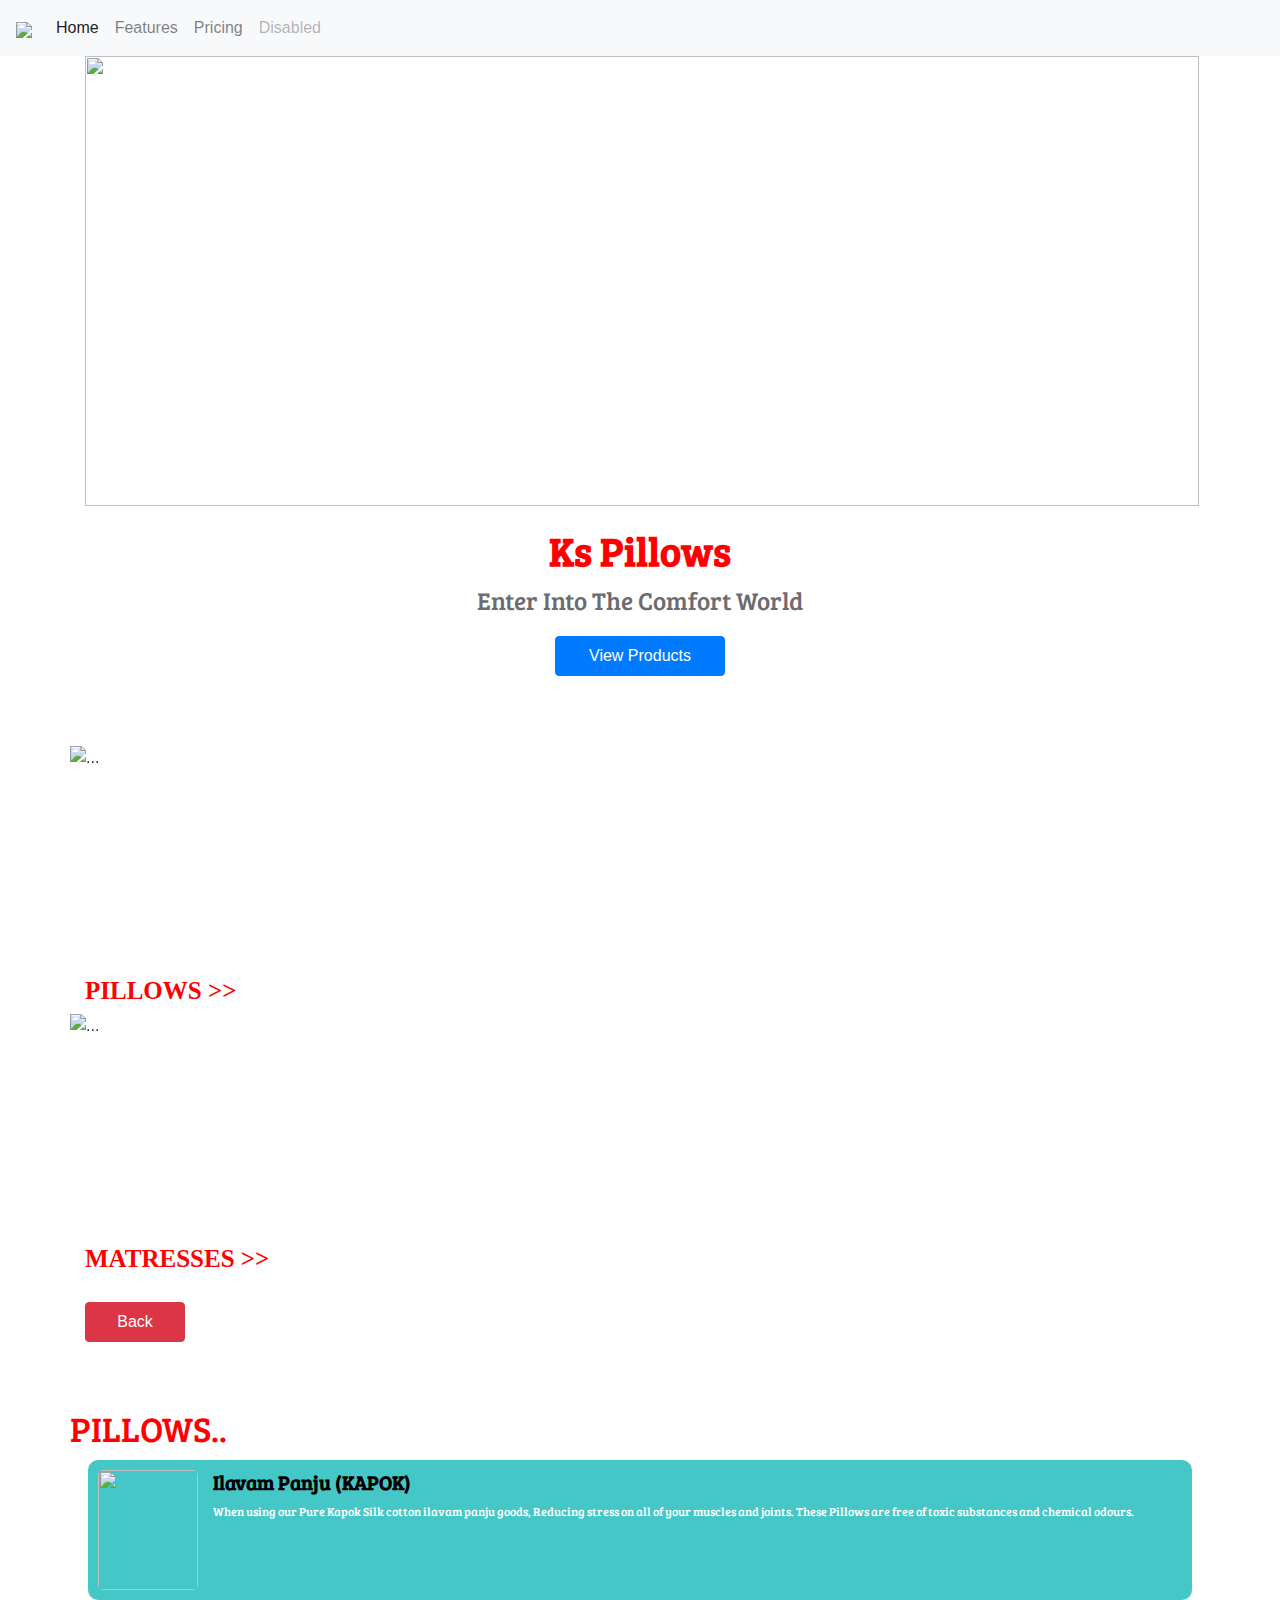
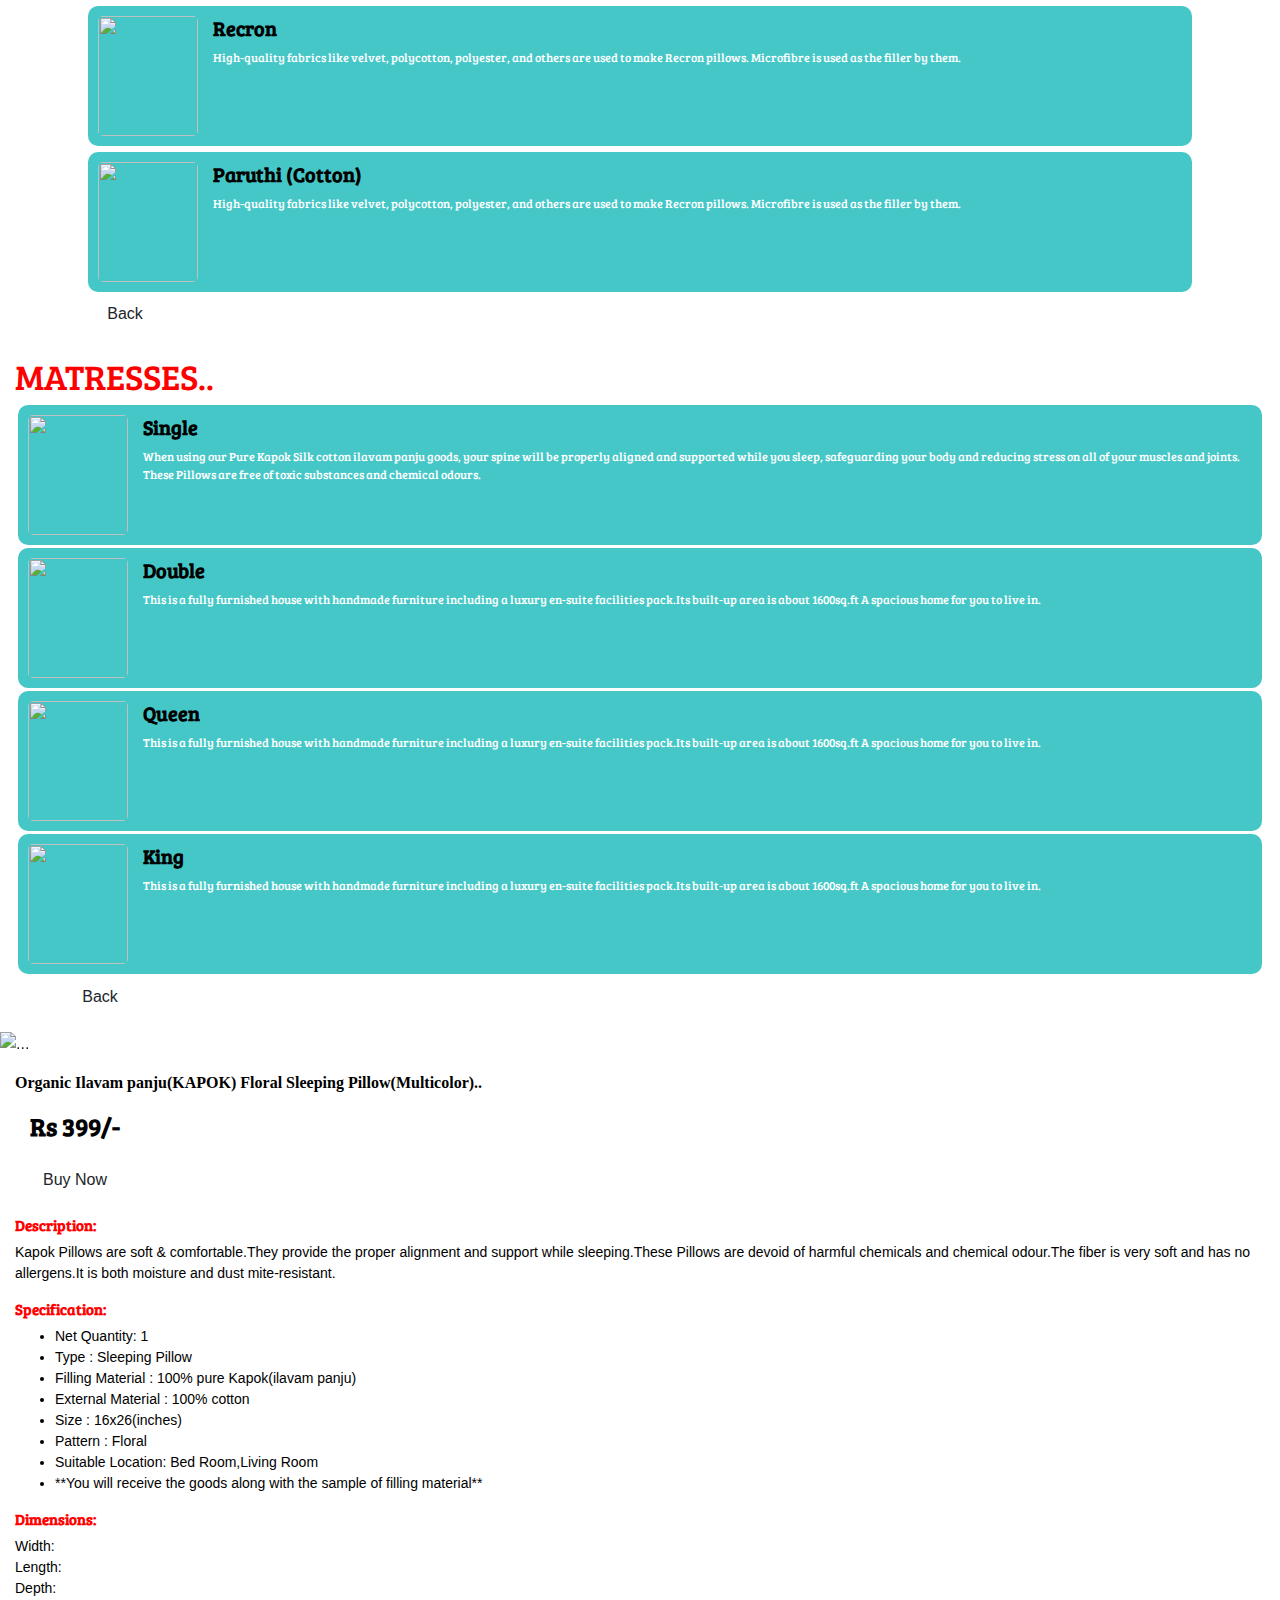
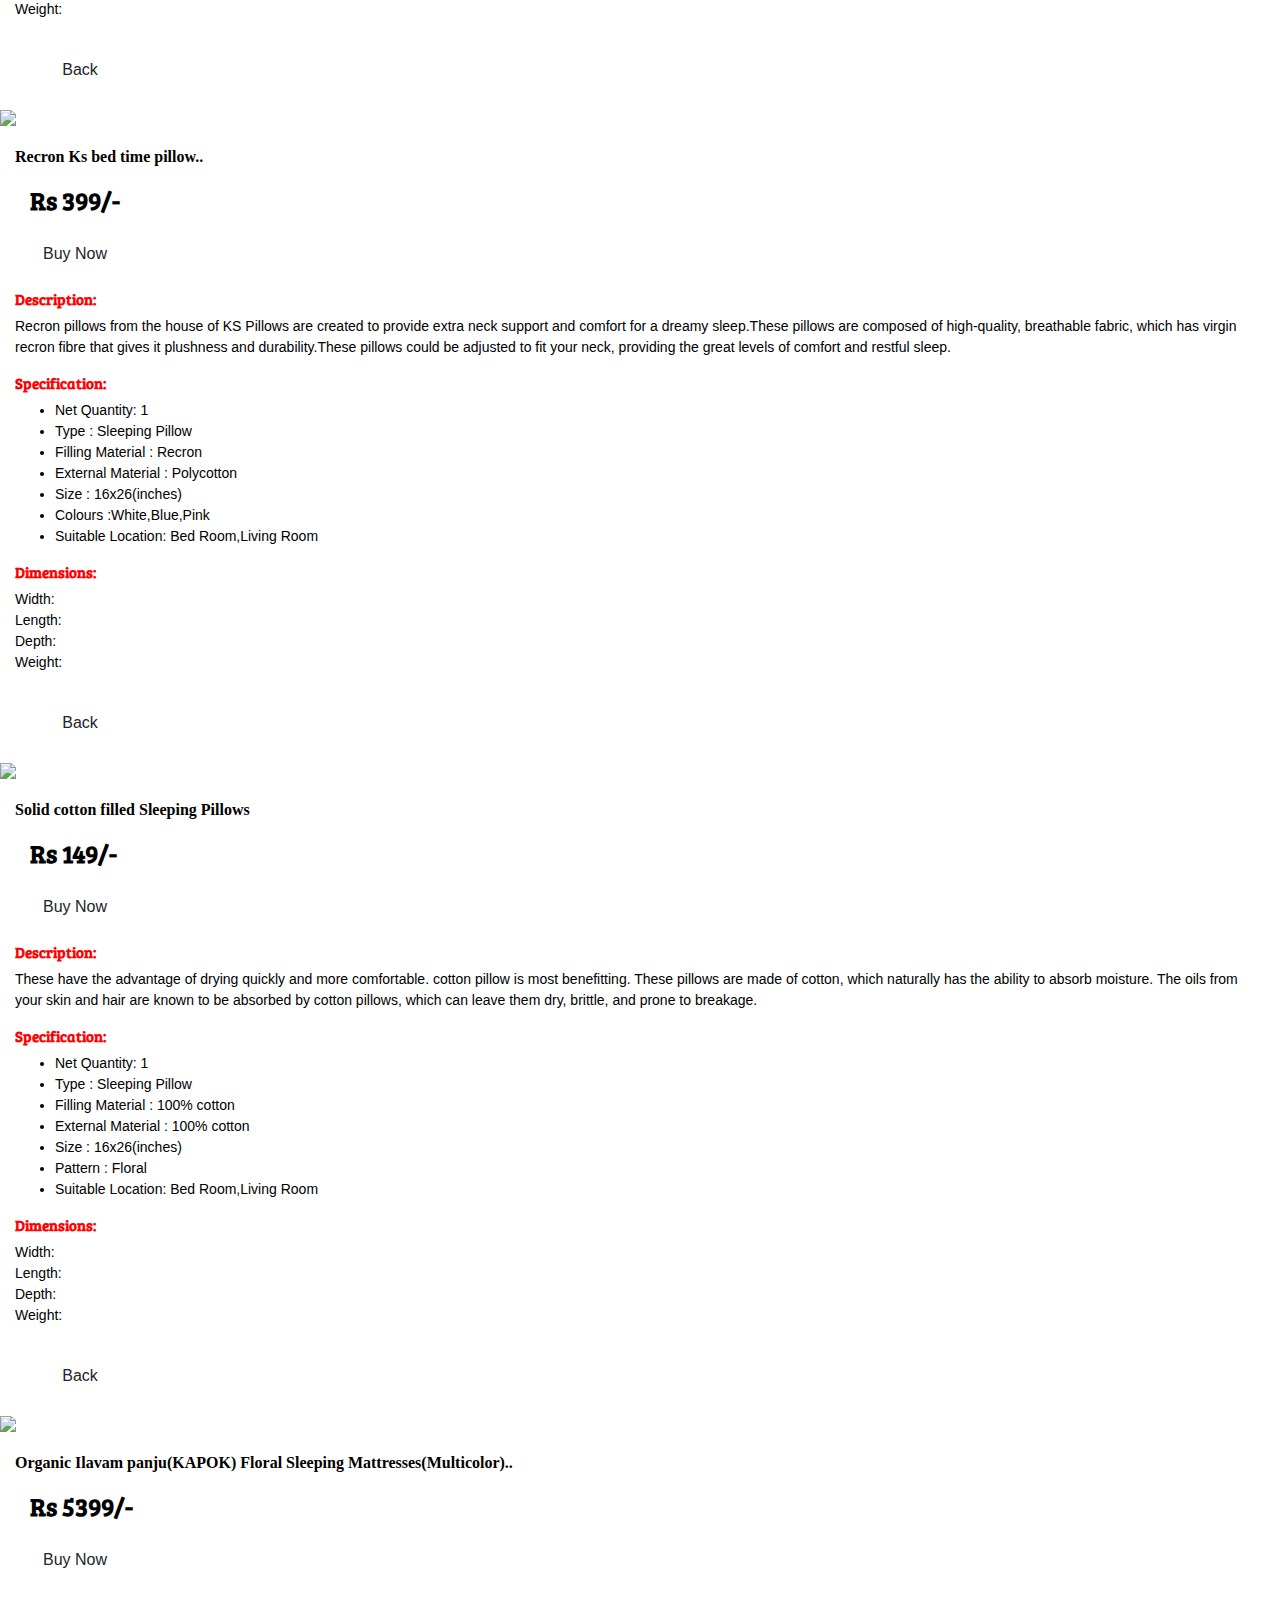
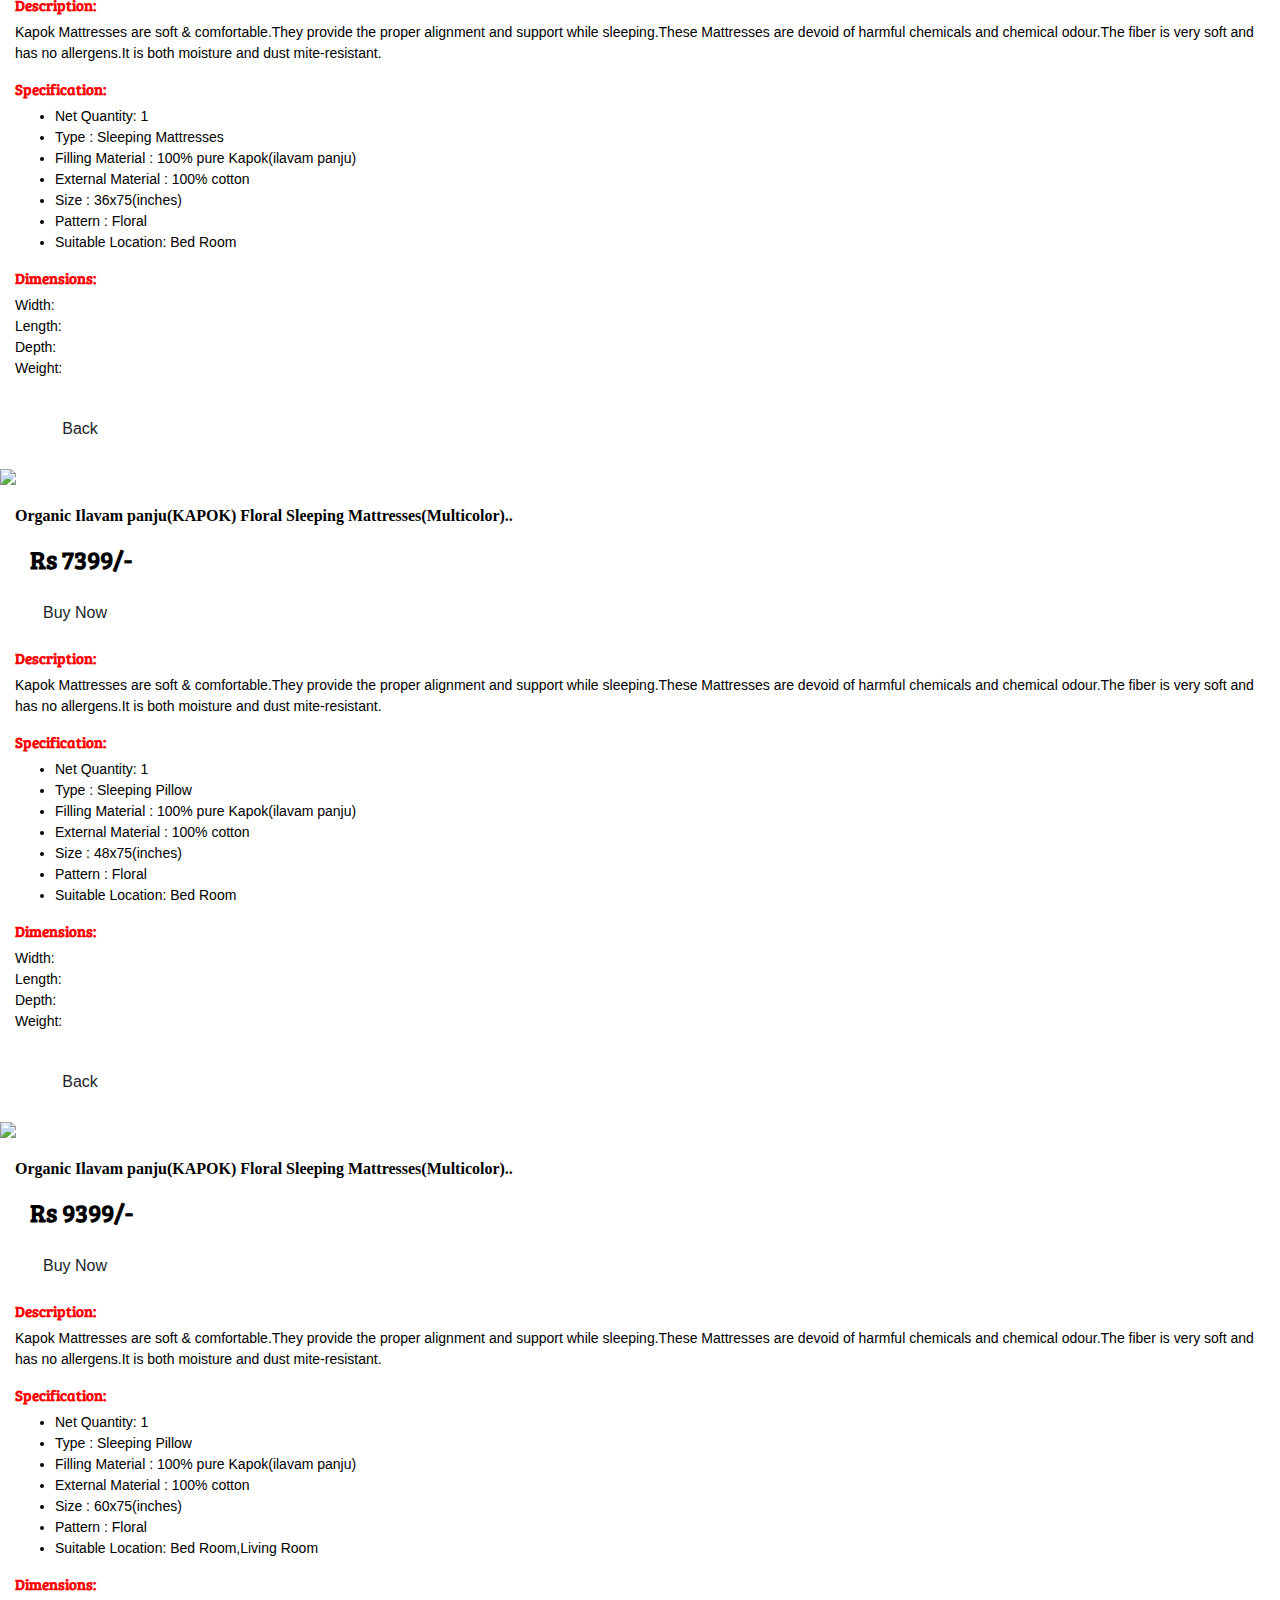
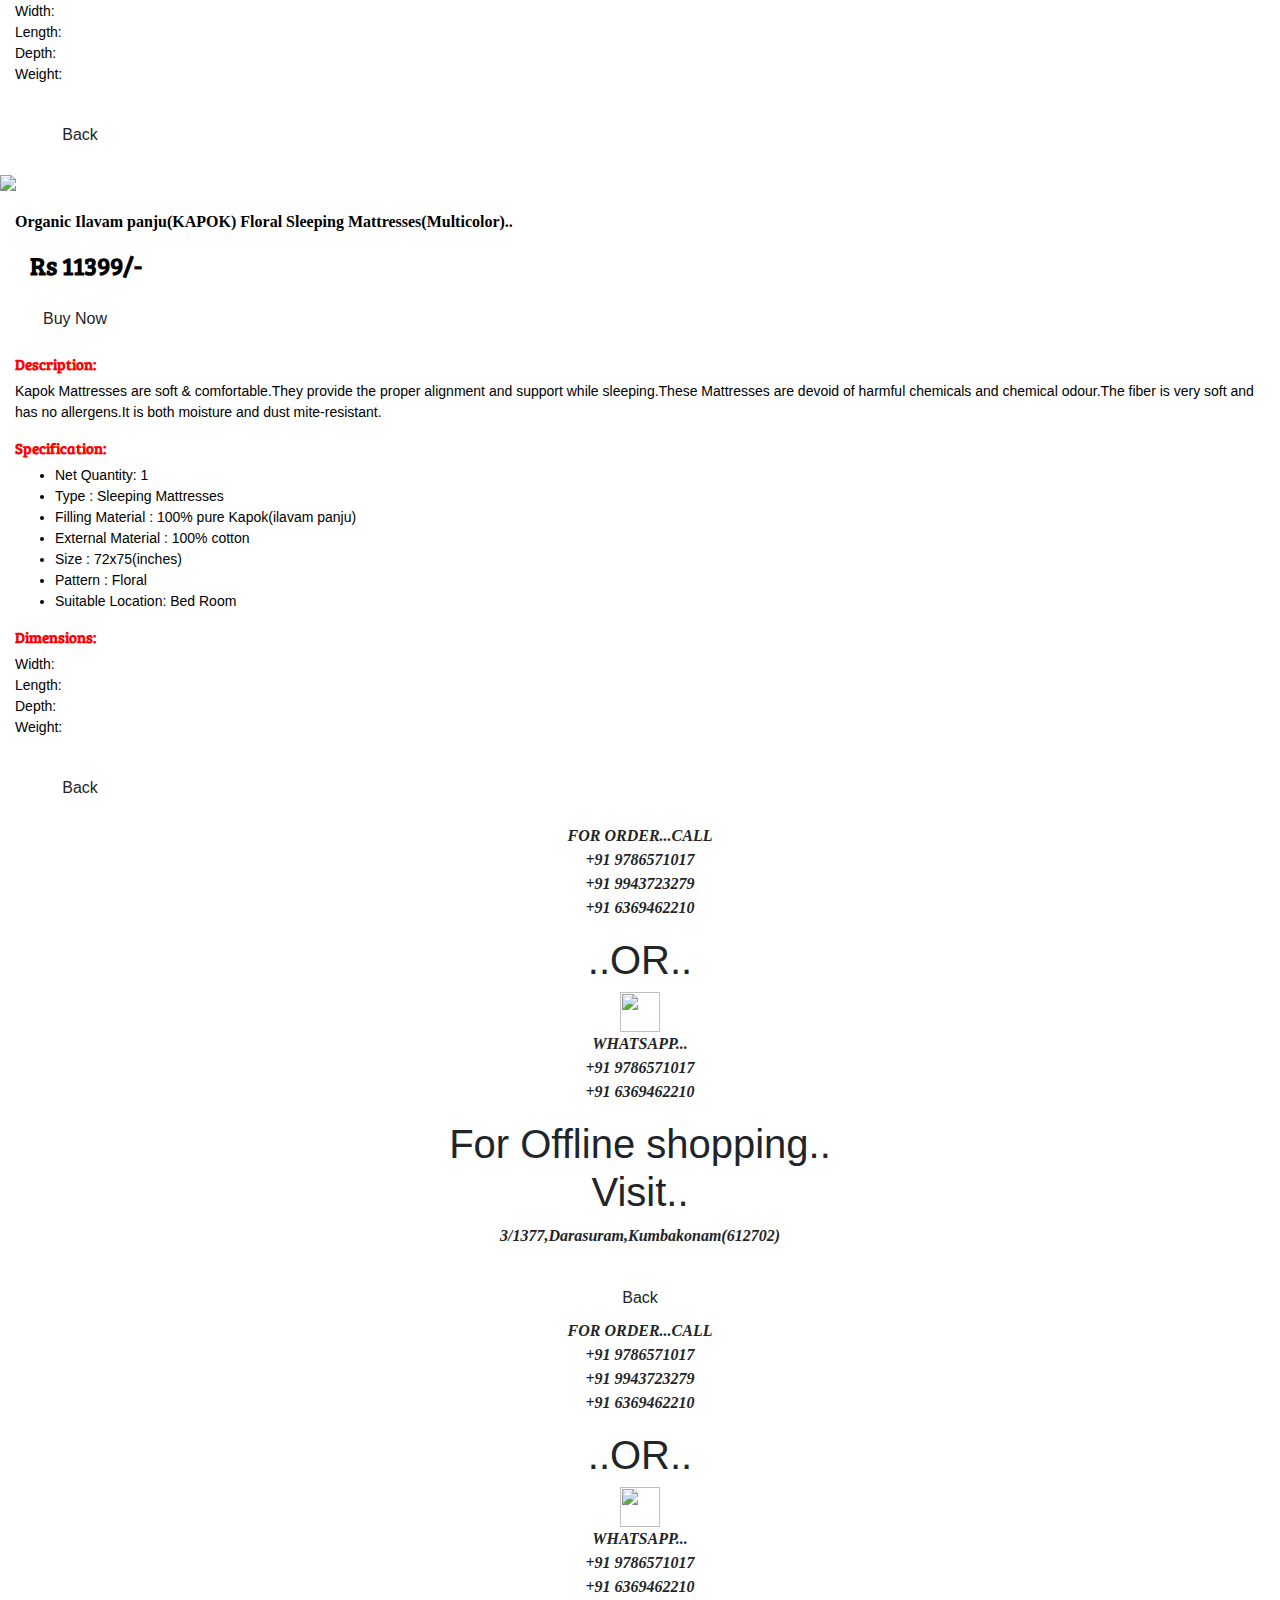
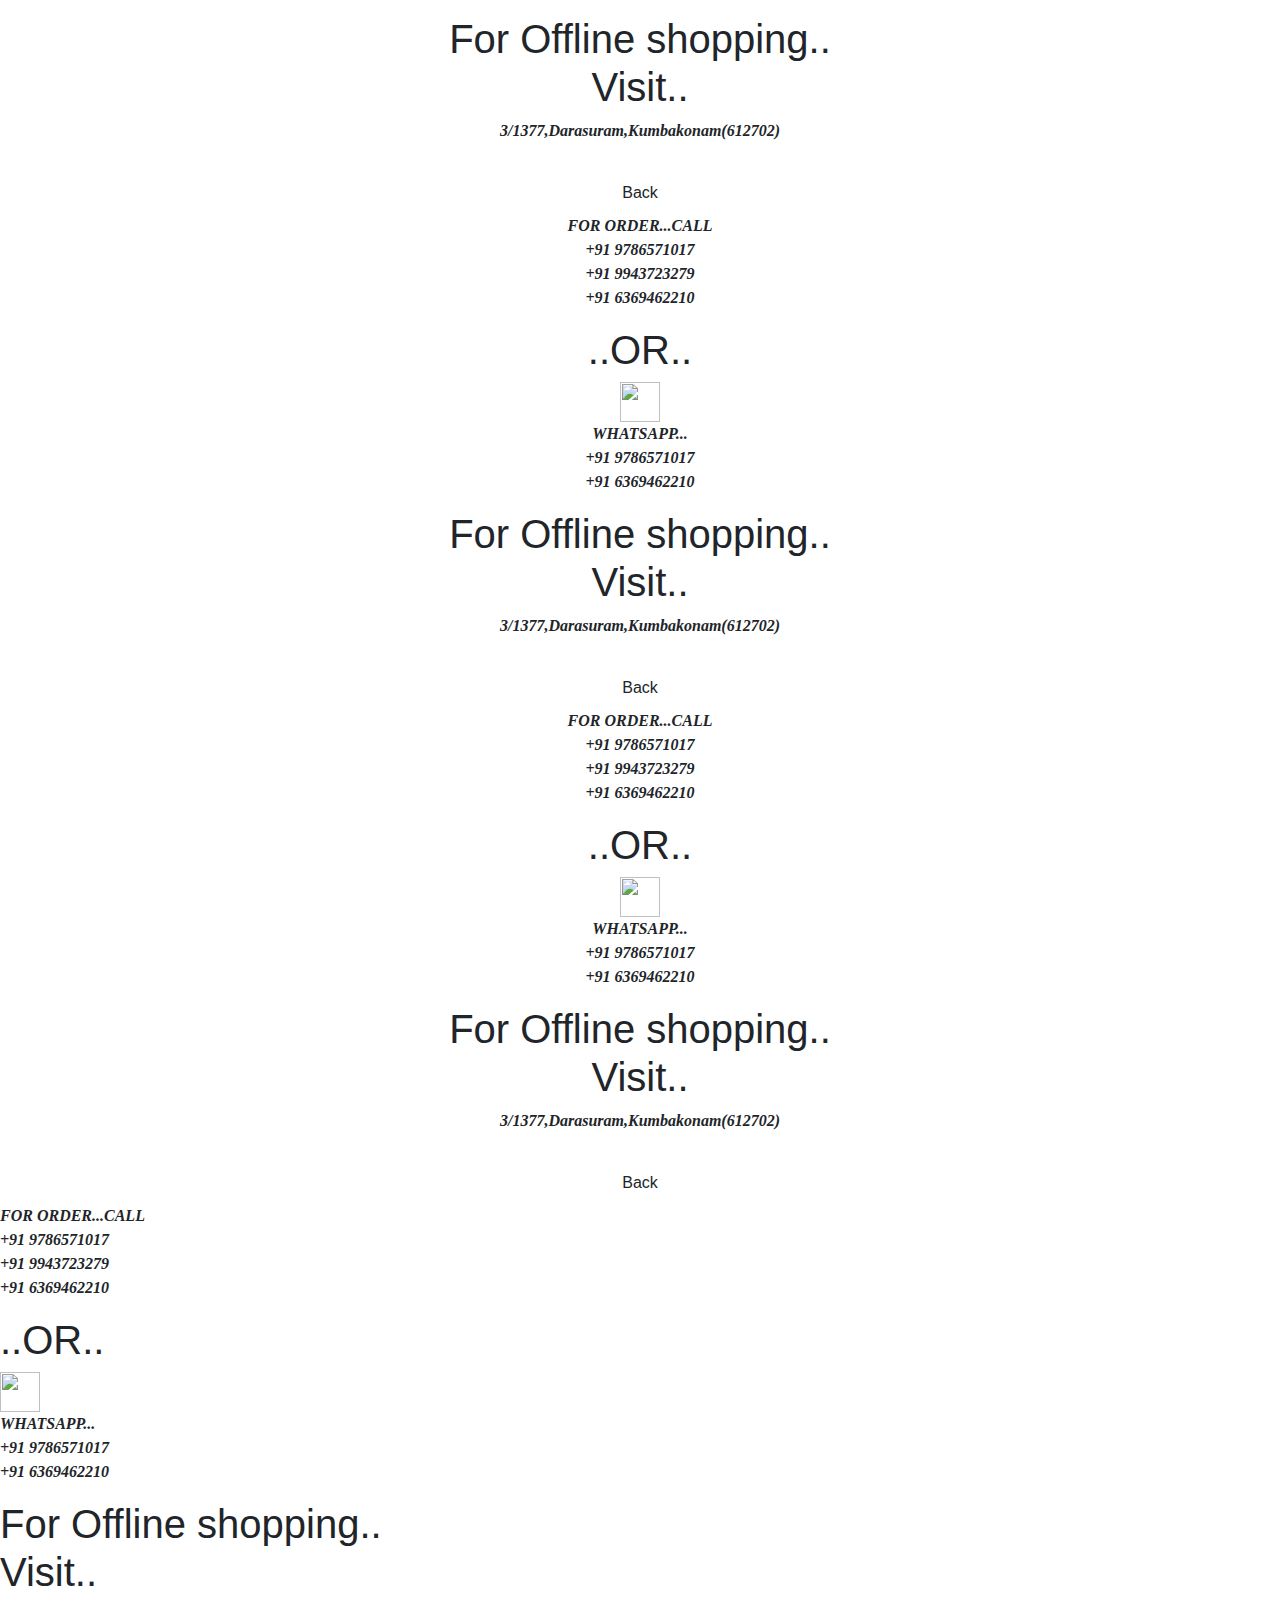
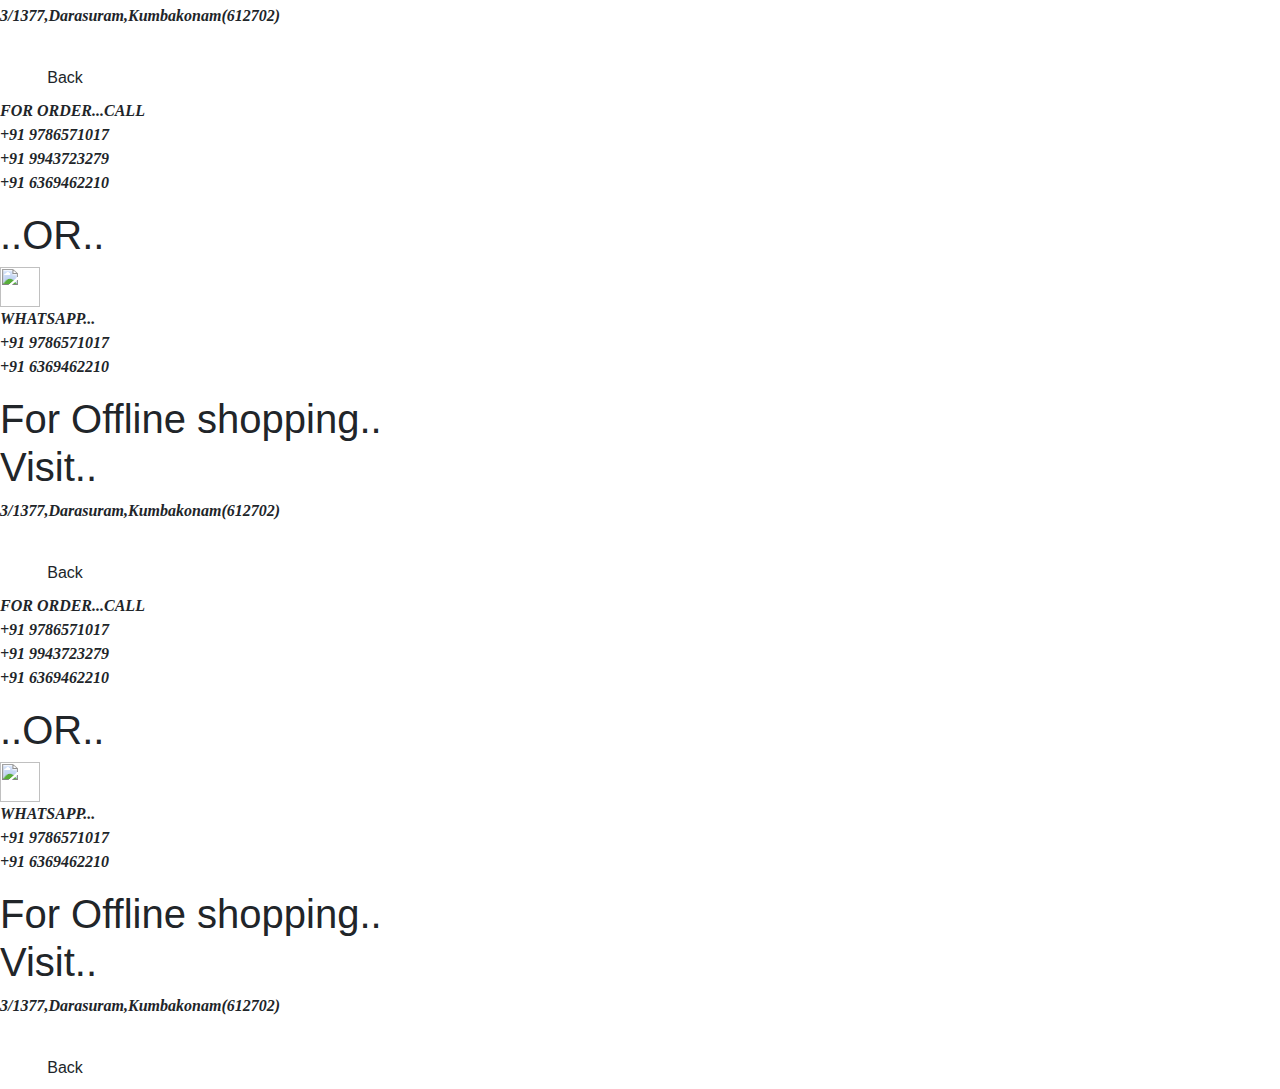
==== index.html @ 8f389a25 "Update index.html" ====
<!DOCTYPE html>
<html>

<head>
    <title>KS Traders</title>
    <link rel="stylesheet" href="ks.css">
    <link rel="stylesheet" href="https://stackpath.bootstrapcdn.com/bootstrap/4.5.2/css/bootstrap.min.css" integrity="sha384-JcKb8q3iqJ61gNV9KGb8thSsNjpSL0n8PARn9HuZOnIxN0hoP+VmmDGMN5t9UJ0Z" crossorigin="anonymous" />
    <script src="https://code.jquery.com/jquery-3.5.1.slim.min.js" integrity="sha384-DfXdz2htPH0lsSSs5nCTpuj/zy4C+OGpamoFVy38MVBnE+IbbVYUew+OrCXaRkfj" crossorigin="anonymous"></script>
    <script src="https://cdn.jsdelivr.net/npm/popper.js@1.16.1/dist/umd/popper.min.js" integrity="sha384-9/reFTGAW83EW2RDu2S0VKaIzap3H66lZH81PoYlFhbGU+6BZp6G7niu735Sk7lN" crossorigin="anonymous"></script>
    <script src="https://stackpath.bootstrapcdn.com/bootstrap/4.5.2/js/bootstrap.min.js" integrity="sha384-B4gt1jrGC7Jh4AgTPSdUtOBvfO8shuf57BaghqFfPlYxofvL8/KUEfYiJOMMV+rV" crossorigin="anonymous"></script>
</head>

<body>

    <nav class="navbar navbar-expand-lg navbar-light bg-light">
  <a class="navbar-brand" href="#"><img src="https://i.ibb.co/RDpJn21/10x10-logo-copy-1.jpg" class="navbar-image"/></a>
  <button class="navbar-toggler" type="button" data-toggle="collapse" data-target="#navbarNav" aria-controls="navbarNav" aria-expanded="false" aria-label="Toggle navigation">
    <span class="navbar-toggler-icon"></span>
  </button>
  <div class="collapse navbar-collapse" id="navbarNav">
    <ul class="navbar-nav">
      <li class="nav-item active">
        <a class="nav-link" href="#">Home <span class="sr-only">(current)</span></a>
      </li>
      <li class="nav-item">
        <a class="nav-link" href="#">Features</a>
      </li>
      <li class="nav-item">
        <a class="nav-link" href="#">Pricing</a>
      </li>
      <li class="nav-item">
        <a class="nav-link disabled" href="#" tabindex="-1" aria-disabled="true">Disabled</a>
      </li>
    </ul>
  </div>
</nav>

    <div id="sectionhome" class="container">
        <div class="row">
            <div class="col-12">
                <img src="https://img.freepik.com/free-photo/my-bed-is-my-best-friend_329181-10418.jpg?w=740&t=st=1686997158~exp=1686997758~hmac=f6bae5a1dca4fe73b1661fe9085ff2179dab75d887f3b22e6bfb55acfd634635" class="first-img" />
            </div>
        </div>

        <div class="row">
            <div class="col-12">
                <div class="text-center d-flex flex-column justify-content-end">
                    <div class="card-home">
                        <h1 class="home-head">Ks Pillows</h1>
                        <p class="home-para">Enter Into The Comfort World</p>
                        <button class="btn btn-primary button-home" onclick="display('sectionproducts')">View Products</button>
                    </div>
                </div>
            </div>
        </div>
    </div>

    <div id="sectionproducts" class="container bg ">
        <div class="row">

            <div id="carouselExampleIndicators" class="carousel slide crel" data-ride="carousel">
                <ol class="carousel-indicators">
                    <li data-target="#carouselExampleIndicators" data-slide-to="0" class="active"></li>
                    <li data-target="#carouselExampleIndicators" data-slide-to="1"></li>
                    <li data-target="#carouselExampleIndicators" data-slide-to="2"></li>
                </ol>
                <div class="carousel-inner">
                    <div class="carousel-item active">
                        <img src="https://img.freepik.com/free-photo/pillows-white-background_93675-131053.jpg?w=740&t=st=1687067766~exp=1687068366~hmac=fa9aca2d9566daede1f4ffdf994eb968591846097f241f35f1e54b7912976a7c" class="d-block w-100" alt="..." />
                    </div>
                    <div class="carousel-item">
                        <img src="https://img.freepik.com/free-photo/floral-cushion-home-decor-sofa_53876-128215.jpg?w=740&t=st=1687067871~exp=1687068471~hmac=e50b6adccf94b9ffe817d8a15ae21d4555839923f1c45ad4c3d0e8ca7c6b5c0c" class="d-block w-100" alt="..." />
                    </div>
                    <div class="carousel-item">
                        <img src="https://img.freepik.com/free-photo/beautiful-asian-woman-casual-dress-sleep-well-white-bed-daylight-morning-time_609648-1870.jpg?w=740&t=st=1687068501~exp=1687069101~hmac=b30cb5a7cb819e589f99498f8f1c5960cb7471eeef76fc031791f2dfa9ce6ada" class="d-block w-100" alt="..." />
                    </div>
                </div>
                <a class="carousel-control-prev" href="#carouselExampleIndicators" role="button" data-slide="prev">
                    <span class="carousel-control-prev-icon" aria-hidden="true"></span>
                    <span class="sr-only">Previous</span>
                </a>
                <a class="carousel-control-next" href="#carouselExampleIndicators" role="button" data-slide="next">
                    <span class="carousel-control-next-icon" aria-hidden="true"></span>
                    <span class="sr-only">Next</span>
                </a>
            </div>
            <div class="pil col-12">
                <h1 class="txt" onclick="display('sectionpillow')">PILLOWS >></h1>
            </div>
        </div>

        <div class="row">
            <div id="carouselExampleIndicator" class="carousel slide crel" data-ride="carousel">
                <ol class="carousel-indicators">
                    <li data-target="#carouselExampleIndicator" data-slide-to="0" class="active"></li>
                    <li data-target="#carouselExampleIndicator" data-slide-to="1"></li>
                    <li data-target="#carouselExampleIndicator" data-slide-to="2"></li>
                </ol>
                <div class="carousel-inner">
                    <div class="carousel-item active">
                        <img src="https://img.freepik.com/free-vector/modern-bedroom-realistic-design_1284-14513.jpg?size=626&ext=jpg&ga=GA1.1.669700858.1686997136&semt=sph" class="d-block w-100" alt="..." />
                    </div>
                    <div class="carousel-item">
                        <img src="https://img.freepik.com/free-photo/lazy-morning-weekend-smiling-brunette-model-girl-wide-bed-with-white-bed-clothes-hotel-fashion-apartment_231208-5038.jpg?size=626&ext=jpg&ga=GA1.1.669700858.1686997136&semt=ais" class="d-block w-100" alt="..." />
                    </div>
                    <div class="carousel-item">
                        <img src="https://img.freepik.com/free-vector/double-mattress-realistic-style_1284-16866.jpg?w=740&t=st=1687068611~exp=1687069211~hmac=2014c47d24085fbf226f2cf3b5eec8c26107c72f45e4348ba8cd661e4ba538dd" class="d-block w-100" alt="..." />
                    </div>
                </div>
                <a class="carousel-control-prev" href="#carouselExampleIndicator" role="button" data-slide="prev">
                    <span class="carousel-control-prev-icon" aria-hidden="true"></span>
                    <span class="sr-only">Previous</span>
                </a>
                <a class="carousel-control-next" href="#carouselExampleIndicator" role="button" data-slide="next">
                    <span class="carousel-control-next-icon" aria-hidden="true"></span>
                    <span class="sr-only">Next</span>
                </a>
            </div>
            <div class="mat col-12">
                <h1 class="txt" onclick="display('sectionmat')">MATRESSES >></h1>
            </div>
        </div>
        <div class="row">
            <div class="col-12">
                <button class="btn btn-danger button-products" onclick="display('sectionhome')">Back</button>
            </div>
        </div>
    </div>

    <div class="bg-container-flats container" id="sectionpillow">
        <div class="row">
            <h1 class="flats-head"> PILLOWS..</h1>
        </div>
        <div class="row">
            <div class="col-12">
                <div class=" flat-card d-flex flex-row" onclick="display('sectionkapok')">
                    <img src="https://encrypted-tbn0.gstatic.com/images?q=tbn:ANd9GcS3CYOCu24-doQgbKkXo92Nn8lSKLig9eY8Fw&usqp=CAU" class="flat-image" />
                    <div>
                        <h1 class="flat-card-head">Ilavam Panju (KAPOK)</h1>
                        <p class="flat-card-para">When using our Pure Kapok Silk cotton ilavam panju goods, Reducing stress on all of your muscles and joints. These Pillows are free of toxic substances and chemical odours.</p>
                    </div>
                </div>
            </div>
        </div>
        <div class="row">
            <div class="col-12">
                <div class=" flat-card d-flex flex-row" onclick="display('sectionrecron')">
                    <img src="https://img1.exportersindia.com/product_images/bc-small/2022/5/8964422/recron-fiber-1651654884-6321996.jpeg" class="flat-image" />
                    <div>
                        <h1 class="flat-card-head">Recron </h1>
                        <p class="flat-card-para">High-quality fabrics like velvet, polycotton, polyester, and others are used to make Recron pillows. Microfibre is used as the filler by them.</p>
                    </div>
                </div>
            </div>
        </div>
        <div class="row">
            <div class="col-12">
                <div class=" flat-card d-flex flex-row " onclick="display('sectioncotton')">
                    <img src="https://cdn.britannica.com/95/129395-050-9BAE0189/Close-up-cotton-plant.jpg" class="flat-image" />
                    <div>
                        <h1 class="flat-card-head">Paruthi (Cotton)</h1>
                        <p class="flat-card-para">High-quality fabrics like velvet, polycotton, polyester, and others are used to make Recron pillows. Microfibre is used as the filler by them.</p>
                    </div>
                </div>
            </div>
        </div>
        <button class="btn button-pil" onclick="display('sectionproducts')">Back</button>
    </div>
    <div class="bg-container-flats" id="sectionmat">
        <h1 class="flats-head"> MATRESSES..</h1>
        <div class=" flat-card d-flex flex-row" onclick="display('sectionsingle')">
            <img src="https://img.freepik.com/premium-photo/stack-mattresses_268321-89.jpg?w=740" class="flat-image" />
            <div>
                <h1 class="flat-card-head">Single</h1>
                <p class="flat-card-para">When using our Pure Kapok Silk cotton ilavam panju goods, your spine will be properly aligned and supported while you sleep, safeguarding your body and reducing stress on all of your muscles and joints. These Pillows are free of toxic substances and chemical odours.</p>
            </div>
        </div>
        <div class=" flat-card d-flex flex-row" onclick="display('sectiondouble')">
            <img src="https://img.freepik.com/premium-photo/mattresses-two-single-isolated-white-background-3d-illustration_771335-16387.jpg?w=900" class="flat-image" />
            <div>
                <h1 class="flat-card-head">Double</h1>
                <p class="flat-card-para">This is a fully furnished house with handmade furniture including a luxury en-suite facilities pack.Its built-up area is about 1600sq.ft A spacious home for you to live in.</p>
            </div>
        </div>
        <div class=" flat-card d-flex flex-row " onclick="display('sectionqueen')">
            <img src="https://img.freepik.com/free-vector/double-mattress-realistic-style_1284-16866.jpg?w=740&t=st=1687063917~exp=1687064517~hmac=3b3c6c4260954955979ec9ed2928ea133e110aefa63058a75f6e5a9f7f43db83" class="flat-image" />
            <div>
                <h1 class="flat-card-head">Queen</h1>
                <p class="flat-card-para">This is a fully furnished house with handmade furniture including a luxury en-suite facilities pack.Its built-up area is about 1600sq.ft A spacious home for you to live in.</p>
            </div>
        </div>
        <div class=" flat-card d-flex flex-row " onclick="display('sectionking')">
            <img src="https://img.freepik.com/free-psd/double-bed-with-wooden-frame-white-sheets-isolated_176382-170.jpg?w=826&t=st=1687064138~exp=1687064738~hmac=3cfd3cc5fc1a2cb2486bda8726057f1e6c6498def3fcd498148d5ccc170630d0" class="flat-image" />
            <div>
                <h1 class="flat-card-head">King</h1>
                <p class="flat-card-para">This is a fully furnished house with handmade furniture including a luxury en-suite facilities pack.Its built-up area is about 1600sq.ft A spacious home for you to live in.</p>
            </div>
        </div>
        <button class="btn button-home" onclick="display('sectionproducts')">Back</button>
    </div>


    <div id="sectionkapok">
        <div id="carouselExampleIndicators" class="carousel slide" data-ride="carousel">
            <ol class="carousel-indicators">
                <li data-target="#carouselExampleIndicators" data-slide-to="0" class="active"></li>
                <li data-target="#carouselExampleIndicators" data-slide-to="1"></li>
                <li data-target="#carouselExampleIndicators" data-slide-to="2"></li>
            </ol>
            <div class="carousel-inner">
                <div class="carousel-item active">
                    <img src="https://i.ibb.co/5sV34t9/Whats-App-Image-2023-05-31-at-2-01-54-AM.jpg" class="d-block w-100" alt="..." />
                </div>
                <div class="carousel-item">
                    <img src="https://i.ibb.co/C2tKb05/Whats-App-Image-2023-05-31-at-2-31-26-AM.jpg" class="d-block w-100" alt="..." />
                </div>
                <div class="carousel-item">
                    <img src="https://i.ibb.co/5sV34t9/Whats-App-Image-2023-05-31-at-2-01-54-AM.jpg" class="d-block w-100" alt="..." />
                </div>
            </div>
            <a class="carousel-control-prev" href="#carouselExampleIndicators" role="button" data-slide="prev">
                <span class="carousel-control-prev-icon" aria-hidden="true"></span>
                <span class="sr-only">Previous</span>
            </a>
            <a class="carousel-control-next" href="#carouselExampleIndicators" role="button" data-slide="next">
                <span class="carousel-control-next-icon" aria-hidden="true"></span>
                <span class="sr-only">Next</span>
            </a>
        </div>
        <div class="bg-container-flats">
            <p class="product-name">Organic Ilavam panju(KAPOK) Floral Sleeping Pillow(Multicolor)..</p>
            <h1 class="description-head">Rs 399/-</h1>
            <button class="btn button-buy" onclick="display('sectionK')">Buy Now</button>
            <h1 class="description-title">Description:</h1>
            <p class="description-para">Kapok Pillows are soft & comfortable.They provide the proper alignment and support while sleeping.These Pillows are devoid of harmful chemicals and chemical odour.The fiber is very soft and has no allergens.It is both moisture and dust mite-resistant.</p>
            <h1 class="description-title">Specification:</h1>
            <ul class="description-para">
                <li>Net Quantity: 1</li>
                <li>Type : Sleeping Pillow</li>
                <li>Filling Material : 100% pure Kapok(ilavam panju)</li>
                <li>External Material : 100% cotton</li>
                <li>Size : 16x26(inches)</li>
                <li>Pattern : Floral</li>
                <li>Suitable Location: Bed Room,Living Room</li>
                <li>**You will receive the goods along with the sample of filling material**</li>
            </ul>
            <h1 class="description-title">Dimensions:</h1>
            <div class="description-para">
                <p>Width: <br />
                    Length: <br />
                    Depth: <br />
                    Weight: <br />
                </p>
            </div>
            <button class="btn button-back" onclick="display('sectionpillow')">Back</button>
        </div>
    </div>

    <div id="sectionrecron">
        <img src="https://assets.ccbp.in/frontend/static-website/flats-list-d1-img.png" class="description-image" />

        <div class="bg-container-flats">
            <p class="product-name">Recron Ks bed time pillow..</p>
            <h1 class="description-head">Rs 399/-</h1>
            <button class="btn button-buy" onclick="display('sectionR')">Buy Now</button>
            <h1 class="description-title">Description:</h1>
            <p class="description-para">Recron pillows from the house of KS Pillows are created to provide extra neck support and comfort for a dreamy sleep.These pillows are composed of high-quality, breathable fabric, which has virgin recron fibre that gives it plushness and durability.These pillows could be adjusted to fit your neck, providing the great levels of comfort and restful sleep.</p>
            <h1 class="description-title">Specification:</h1>
            <ul class="description-para">
                <li>Net Quantity: 1</li>
                <li>Type : Sleeping Pillow</li>
                <li>Filling Material : Recron</li>
                <li>External Material : Polycotton</li>
                <li>Size : 16x26(inches)</li>
                <li>Colours :White,Blue,Pink</li>
                <li>Suitable Location: Bed Room,Living Room</li>
            </ul>
            <h1 class="description-title">Dimensions:</h1>
            <div class="description-para">
                <p>Width: <br />
                    Length: <br />
                    Depth: <br />
                    Weight: <br />
                </p>
            </div>
            <button class="btn button-back" onclick="display('sectionpillow')">Back</button>
        </div>

    </div>

    <div id="sectioncotton">
        <img src="https://assets.ccbp.in/frontend/static-website/flats-list-d1-img.png" class="description-image" />

        <div class="bg-container-flats">
            <p class="product-name">Solid cotton filled Sleeping Pillows</p>
            <h1 class="description-head">Rs 149/-</h1>
            <button class="btn button-buy" onclick="display('sectionC')">Buy Now</button>
            <h1 class="description-title">Description:</h1>
            <p class="description-para">These have the advantage of drying quickly and more comfortable. cotton pillow is most benefitting. These pillows are made of cotton, which naturally has the ability to absorb moisture. The oils from your skin and hair are known to be absorbed by cotton pillows, which can leave them dry, brittle, and prone to breakage.</p>
            <h1 class="description-title">Specification:</h1>
            <ul class="description-para">
                <li>Net Quantity: 1</li>
                <li>Type : Sleeping Pillow</li>
                <li>Filling Material : 100% cotton</li>
                <li>External Material : 100% cotton</li>
                <li>Size : 16x26(inches)</li>
                <li>Pattern : Floral</li>
                <li>Suitable Location: Bed Room,Living Room</li>
            </ul>
            <h1 class="description-title">Dimensions:</h1>
            <div class="description-para">
                <p>Width: <br />
                    Length: <br />
                    Depth: <br />
                    Weight: <br />
                </p>
            </div>
            <button class="btn button-back" onclick="display('sectionpillow')">Back</button>
        </div>

    </div>

    <div id="sectionsingle">
        <img src="https://assets.ccbp.in/frontend/static-website/flats-list-d1-img.png" class="description-image" />

        <div class="bg-container-flats">
            <p class="product-name">Organic Ilavam panju(KAPOK) Floral Sleeping Mattresses(Multicolor)..</p>
            <h1 class="description-head">Rs 5399/-</h1>
            <button class="btn button-buy" onclick="display('sectionMS')">Buy Now</button>
            <h1 class="description-title">Description:</h1>
            <p class="description-para">Kapok Mattresses are soft & comfortable.They provide the proper alignment and support while sleeping.These Mattresses are devoid of harmful chemicals and chemical odour.The fiber is very soft and has no allergens.It is both moisture and dust mite-resistant.</p>
            <h1 class="description-title">Specification:</h1>
            <ul class="description-para">
                <li>Net Quantity: 1</li>
                <li>Type : Sleeping Mattresses</li>
                <li>Filling Material : 100% pure Kapok(ilavam panju)</li>
                <li>External Material : 100% cotton</li>
                <li>Size : 36x75(inches)</li>
                <li>Pattern : Floral</li>
                <li>Suitable Location: Bed Room</li>
            </ul>
            <h1 class="description-title">Dimensions:</h1>
            <div class="description-para">
                <p>Width: <br />
                    Length: <br />
                    Depth: <br />
                    Weight: <br />
                </p>
            </div>
            <button class="btn button-back" onclick="display('sectionmat')">Back</button>
        </div>

    </div>

    <div id="sectiondouble">
        <img src="https://img.freepik.com/premium-photo/mattresses-two-single-isolated-white-background-3d-illustration_771335-16387.jpg?w=900" class="description-image" />

        <div class="bg-container-flats">
            <p class="product-name">Organic Ilavam panju(KAPOK) Floral Sleeping Mattresses(Multicolor)..</p>
            <h1 class="description-head">Rs 7399/-</h1>
            <button class="btn button-buy" onclick="display('sectionMD')">Buy Now</button>
            <h1 class="description-title">Description:</h1>
            <p class="description-para">Kapok Mattresses are soft & comfortable.They provide the proper alignment and support while sleeping.These Mattresses are devoid of harmful chemicals and chemical odour.The fiber is very soft and has no allergens.It is both moisture and dust mite-resistant.</p>
            <h1 class="description-title">Specification:</h1>
            <ul class="description-para">
                <li>Net Quantity: 1</li>
                <li>Type : Sleeping Pillow</li>
                <li>Filling Material : 100% pure Kapok(ilavam panju)</li>
                <li>External Material : 100% cotton</li>
                <li>Size : 48x75(inches)</li>
                <li>Pattern : Floral</li>
                <li>Suitable Location: Bed Room</li>
            </ul>
            <h1 class="description-title">Dimensions:</h1>
            <div class="description-para">
                <p>Width: <br />
                    Length: <br />
                    Depth: <br />
                    Weight: <br />
                </p>
            </div>
            <button class="btn button-back" onclick="display('sectionmat')">Back</button>
        </div>
    </div>

    <div id="sectionqueen">
        <img src="https://assets.ccbp.in/frontend/static-website/flats-list-d1-img.png" class="description-image" />

        <div class="bg-container-flats">
            <p class="product-name">Organic Ilavam panju(KAPOK) Floral Sleeping Mattresses(Multicolor)..</p>
            <h1 class="description-head">Rs 9399/-</h1>
            <button class="btn button-buy" onclick="display('sectionMQ')">Buy Now</button>
            <h1 class="description-title">Description:</h1>
            <p class="description-para">Kapok Mattresses are soft & comfortable.They provide the proper alignment and support while sleeping.These Mattresses are devoid of harmful chemicals and chemical odour.The fiber is very soft and has no allergens.It is both moisture and dust mite-resistant.</p>
            <h1 class="description-title">Specification:</h1>
            <ul class="description-para">
                <li>Net Quantity: 1</li>
                <li>Type : Sleeping Pillow</li>
                <li>Filling Material : 100% pure Kapok(ilavam panju)</li>
                <li>External Material : 100% cotton</li>
                <li>Size : 60x75(inches)</li>
                <li>Pattern : Floral</li>
                <li>Suitable Location: Bed Room,Living Room</li>
            </ul>
            <h1 class="description-title">Dimensions:</h1>
            <div class="description-para">
                <p>Width: <br />
                    Length: <br />
                    Depth: <br />
                    Weight: <br />
                </p>
            </div>
            <button class="btn button-back" onclick="display('sectionmat')">Back</button>
        </div>
    </div>

    <div id="sectionking">
        <img src="https://assets.ccbp.in/frontend/static-website/flats-list-d1-img.png" class="description-image" />
        <div class="bg-container-flats">
            <p class="product-name">Organic Ilavam panju(KAPOK) Floral Sleeping Mattresses(Multicolor)..</p>
            <h1 class="description-head">Rs 11399/-</h1>
            <button class="btn button-buy" onclick="display('sectionMK')">Buy Now</button>
            <h1 class="description-title">Description:</h1>
            <p class="description-para ">Kapok Mattresses are soft & comfortable.They provide the proper alignment and support while sleeping.These Mattresses are devoid of harmful chemicals and chemical odour.The fiber is very soft and has no allergens.It is both moisture and dust mite-resistant.</p>
            <h1 class="description-title">Specification:</h1>
            <ul class="description-para">
                <li>Net Quantity: 1</li>
                <li>Type : Sleeping Mattresses</li>
                <li>Filling Material : 100% pure Kapok(ilavam panju)</li>
                <li>External Material : 100% cotton</li>
                <li>Size : 72x75(inches)</li>
                <li>Pattern : Floral</li>
                <li>Suitable Location: Bed Room</li>
            </ul>
            <h1 class="description-title">Dimensions:</h1>
            <div class="description-para">
                <p>Width: <br />
                    Length: <br />
                    Depth: <br />
                    Weight: <br />
                </p>
            </div>
            <button class="btn button-back" onclick="display('sectionmat')">Back</button>
        </div>
    </div>

    <div id="sectionK" class="buynow text-center">
        <p class="buy">FOR ORDER...CALL<br />
            +91 9786571017<br />
            +91 9943723279<br />
            +91 6369462210<br />
        </p>
        <h1>..OR..</h1>
        <img src="https://img.freepik.com/free-vector/whatsapp-icon-design_23-2147900929.jpg?w=740&t=st=1687079736~exp=1687080336~hmac=3d7af924fc5d7a8da41acf5d0f9859aad9b63e44ef106766a864fd02928a0f6e" class="what" />
        <p class="buy">WHATSAPP...<br />
            +91 9786571017<br />
            +91 6369462210<br />
        </p>
        <h1>For Offline shopping..<br />
            Visit..<br />

        </h1>
        <p class="buy">
            3/1377,Darasuram,Kumbakonam(612702)
        </p>
        <button class="btn button-back" onclick="display('sectionkapok')">Back</button>


    </div>
    <div id="sectionR" class="buynow text-center">
        <p class="buy">FOR ORDER...CALL<br />
            +91 9786571017<br />
            +91 9943723279<br />
            +91 6369462210<br />
        </p>
        <h1>..OR..</h1>
        <img src="https://img.freepik.com/free-vector/whatsapp-icon-design_23-2147900929.jpg?w=740&t=st=1687079736~exp=1687080336~hmac=3d7af924fc5d7a8da41acf5d0f9859aad9b63e44ef106766a864fd02928a0f6e" class="what" />
        <p class="buy">WHATSAPP...<br />
            +91 9786571017<br />
            +91 6369462210<br />
        </p>
        <h1>For Offline shopping..<br />
            Visit..<br />

        </h1>
        <p class="buy">
            3/1377,Darasuram,Kumbakonam(612702)
        </p>
        <button class="btn button-back" onclick="display('sectionrecron')">Back</button>


    </div>
    <div id="sectionC" class="buynow text-center ">
        <p class="buy">FOR ORDER...CALL<br />
            +91 9786571017<br />
            +91 9943723279<br />
            +91 6369462210<br />
        </p>
        <h1>..OR..</h1>
        <img src="https://img.freepik.com/free-vector/whatsapp-icon-design_23-2147900929.jpg?w=740&t=st=1687079736~exp=1687080336~hmac=3d7af924fc5d7a8da41acf5d0f9859aad9b63e44ef106766a864fd02928a0f6e" class="what" />
        <p class="buy">WHATSAPP...<br />
            +91 9786571017<br />
            +91 6369462210<br />
        </p>
        <h1>For Offline shopping..<br />
            Visit..<br />

        </h1>
        <p class="buy">
            3/1377,Darasuram,Kumbakonam(612702)
        </p>
        <button class="btn button-back" onclick="display('sectioncotton')">Back</button>


    </div>
    <div id="sectionMS" class="buynow text-center">
        <p class="buy">FOR ORDER...CALL<br />
            +91 9786571017<br />
            +91 9943723279<br />
            +91 6369462210<br />
        </p>
        <h1>..OR..</h1>
        <img src="https://img.freepik.com/free-vector/whatsapp-icon-design_23-2147900929.jpg?w=740&t=st=1687079736~exp=1687080336~hmac=3d7af924fc5d7a8da41acf5d0f9859aad9b63e44ef106766a864fd02928a0f6e" class="what" />
        <p class="buy">WHATSAPP...<br />
            +91 9786571017<br />
            +91 6369462210<br />
        </p>
        <h1>For Offline shopping..<br />
            Visit..<br />

        </h1>
        <p class="buy">
            3/1377,Darasuram,Kumbakonam(612702)
        </p>
        <button class="btn button-back" onclick="display('sectionsingle')">Back</button>


    </div>
    <div id="sectionMD" class="buynow">
        <p class="buy">FOR ORDER...CALL<br />
            +91 9786571017<br />
            +91 9943723279<br />
            +91 6369462210<br />
        </p>
        <h1>..OR..</h1>
        <img src="https://img.freepik.com/free-vector/whatsapp-icon-design_23-2147900929.jpg?w=740&t=st=1687079736~exp=1687080336~hmac=3d7af924fc5d7a8da41acf5d0f9859aad9b63e44ef106766a864fd02928a0f6e" class="what" />
        <p class="buy">WHATSAPP...<br />
            +91 9786571017<br />
            +91 6369462210<br />
        </p>
        <h1>For Offline shopping..<br />
            Visit..<br />

        </h1>
        <p class="buy">
            3/1377,Darasuram,Kumbakonam(612702)
        </p>
        <button class="btn button-back" onclick="display('sectiondouble')">Back</button>


    </div>
    <div id="sectionMQ" class="buynow">
        <p class="buy">FOR ORDER...CALL<br />
            +91 9786571017<br />
            +91 9943723279<br />
            +91 6369462210<br />
        </p>
        <h1>..OR..</h1>
        <img src="https://img.freepik.com/free-vector/whatsapp-icon-design_23-2147900929.jpg?w=740&t=st=1687079736~exp=1687080336~hmac=3d7af924fc5d7a8da41acf5d0f9859aad9b63e44ef106766a864fd02928a0f6e" class="what" />
        <p class="buy">WHATSAPP...<br />
            +91 9786571017<br />
            +91 6369462210<br />
        </p>
        <h1>For Offline shopping..<br />
            Visit..<br />

        </h1>
        <p class="buy">
            3/1377,Darasuram,Kumbakonam(612702)
        </p>
        <button class="btn button-back" onclick="display('sectionqueen')">Back</button>


    </div>
    <div id="sectionMK" class="buynow">
        <p class="buy">FOR ORDER...CALL<br />
            +91 9786571017<br />
            +91 9943723279<br />
            +91 6369462210<br />
        </p>
        <h1>..OR..</h1>
        <img src="https://img.freepik.com/free-vector/whatsapp-icon-design_23-2147900929.jpg?w=740&t=st=1687079736~exp=1687080336~hmac=3d7af924fc5d7a8da41acf5d0f9859aad9b63e44ef106766a864fd02928a0f6e" class="what" />
        <p class="buy">WHATSAPP...<br />
            +91 9786571017<br />
            +91 6369462210<br />
        </p>
        <h1>For Offline shopping..<br />
            Visit..<br />

        </h1>
        <p class="buy">
            3/1377,Darasuram,Kumbakonam(612702)
        </p>
        <button class="btn button-back" onclick="display('sectionking')">Back</button>


    </div>
    <script type="text/javascript" src="https://d1tgh8fmlzexmh.cloudfront.net/ccbp-static-website/js/ccbp-ui-kit.js"></script>
</body>

</html>
---- ks.css ----
@import url("https://fonts.googleapis.com/css2?family=Bree+Serif&family=Caveat:wght@400;700&family=Lobster&family=Monoton&family=Open+Sans:ital,wght@0,400;0,700;1,400;1,700&family=Playfair+Display+SC:ital,wght@0,400;0,700;1,700&family=Playfair+Display:ital,wght@0,400;0,700;1,700&family=Bree Serif:ital,wght@0,400;0,700;1,400;1,700&family=Source+Sans+Pro:ital,wght@0,400;0,700;1,700&family=Work+Sans:ital,wght@0,400;0,700;1,700&display=swap");

.first-img {

    width: 87vw;
    height: 50vh;
}

.card-home {
    border-top-left-radius: 10px;
    border-top-right-radius: 10px;
    padding: 20px;
    background-color: #ffffff;
}

.home-head {
    color: #FF0000;
    font-family: 'Bree Serif';
    font-size: 40px;
    font-weight: bold;
}

.home-para {
    font-family: 'Bree Serif';
    color: #6c6b70;
    font-size: 25px;
}

.button-home {
    color: #ffffff;
    font-size: 20px;
    background-color: #FF0000;
    height: 40px;
    width: 170px;
    font-weight: bold;
}

.button-pil {
    color: #ffffff;
    font-size: 16px;
    background-color: #FF0000;
    height: 30px;
    width: 80px;
    font-weight: bold;
}

.button-products {
    color: #ffffff;
    font-size: 18px;
    background-color: #FF0000;
    height: 40px;
    font-weight: bold;
    width: 100px;
    margin-top: 20px;
}

.bg-container-flats {
    padding: 15px;
    background-image: url('https://img.freepik.com/free-vector/blue-polygonal-shapes-background_1053-434.jpg?w=740&t=st=1687091198~exp=1687091798~hmac=2a234da65b1d97211ee72474b5f481bb119808ece9b1d82c21edfc7707bd2ace');
    background-size: cover;
}

.flats-head {
    color: #FF0000;
    font-family: 'Bree Serif';
    font-size: 35px;
}

.flat-image {
    height: 120px;
    width: 100px;
    margin-right: 15px;
    border-radius: 5px;
}

.flat-card-head {
    color: black;
    font-family: 'Bree Serif';
    font-weight: bold;
    font-size: 20px;
}

.flat-card-para {
    color: white;
    font-family: 'Bree Serif';
    font-size: 12px;
}

.flat-card {
    padding: 10px;
    margin: 3px;
    border-radius: 10px;
    background-color: #46C7C7;
}

.description-image {
    height: 300px;
}

.product-name {
    color: black;
    font-family: "robotto";
    font-weight: bold;
}

.description-head {
    margin: 15px;
    margin-bottom: 20px;
    color: black;
    font-size: 25px;
    font-family: 'Bree Serif';
    font-weight: bold;
}

.description-title {
    color: #FF0000;
    font-family: 'Bree Serif';
    font-size: 15px;
    font-weight: bold;
}

.description-para {
    color: black;
    font-size: 14px;
}

.button-back {
    color: #ffffff;
    font-size: 13px;
    background-color: #FF0000;
    height: 25px;
    width: 100px;
    font-weight: bold;
    margin: 15px;
}

.bg {
    background-image: url('https://img.freepik.com/free-vector/blue-polygonal-shapes-background_1053-434.jpg?w=740&t=st=1687091198~exp=1687091798~hmac=2a234da65b1d97211ee72474b5f481bb119808ece9b1d82c21edfc7707bd2ace');
    background-size: cover;
    padding: 50px;
}

.txt {
    font-size: 25px;
    font-weight: bold;
}

.crel {
    height: 20vh;
    width: 60vw;
}

.mat {

    color: #FF0000;
    margin-top: 50px;
    font-weight: bold;
    font-family: "Sans-Serif";

}

.pil {
    font-weight: bold;
    font-family: "Sans-Serif";
    color: #FF0000;
    margin-top: 50px;

}

.what {
    height: 40px;
    width: 40px;
}

.buy {
    font-family: 'robotto';
    font-weight: bold;
    font-style: italic;
}

.buynow {
    background-position: left;
    background-size: cover;
    width: 100vw;
    background-image: url('https://img.freepik.com/free-vector/blue-polygonal-shapes-background_1053-434.jpg?w=740&t=st=1687091198~exp=1687091798~hmac=2a234da65b1d97211ee72474b5f481bb119808ece9b1d82c21edfc7707bd2ace');
}

.button-buy {
    color: #ffffff;
    font-size: 17px;
    background-color: #FF0000;
    height: 35px;
    width: 120px;
    font-weight: bold;
    margin-bottom: 20px;
}
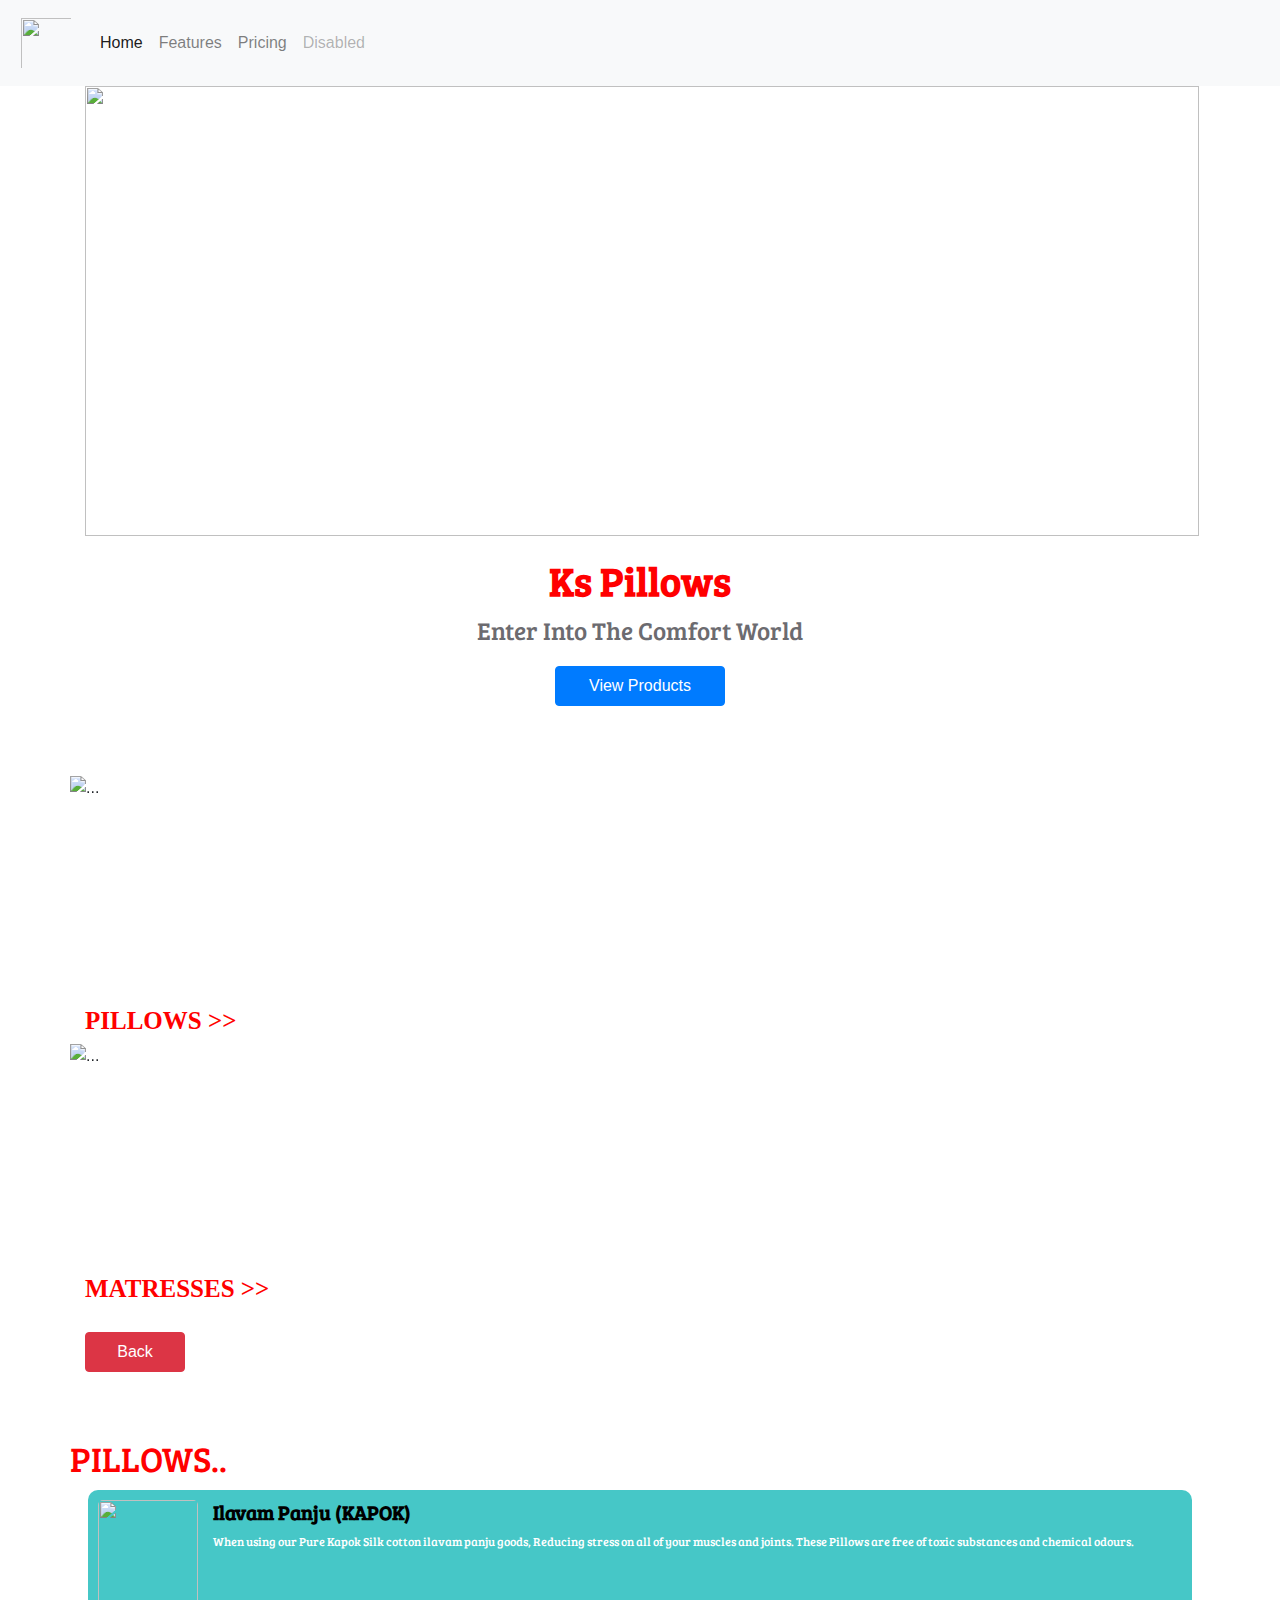
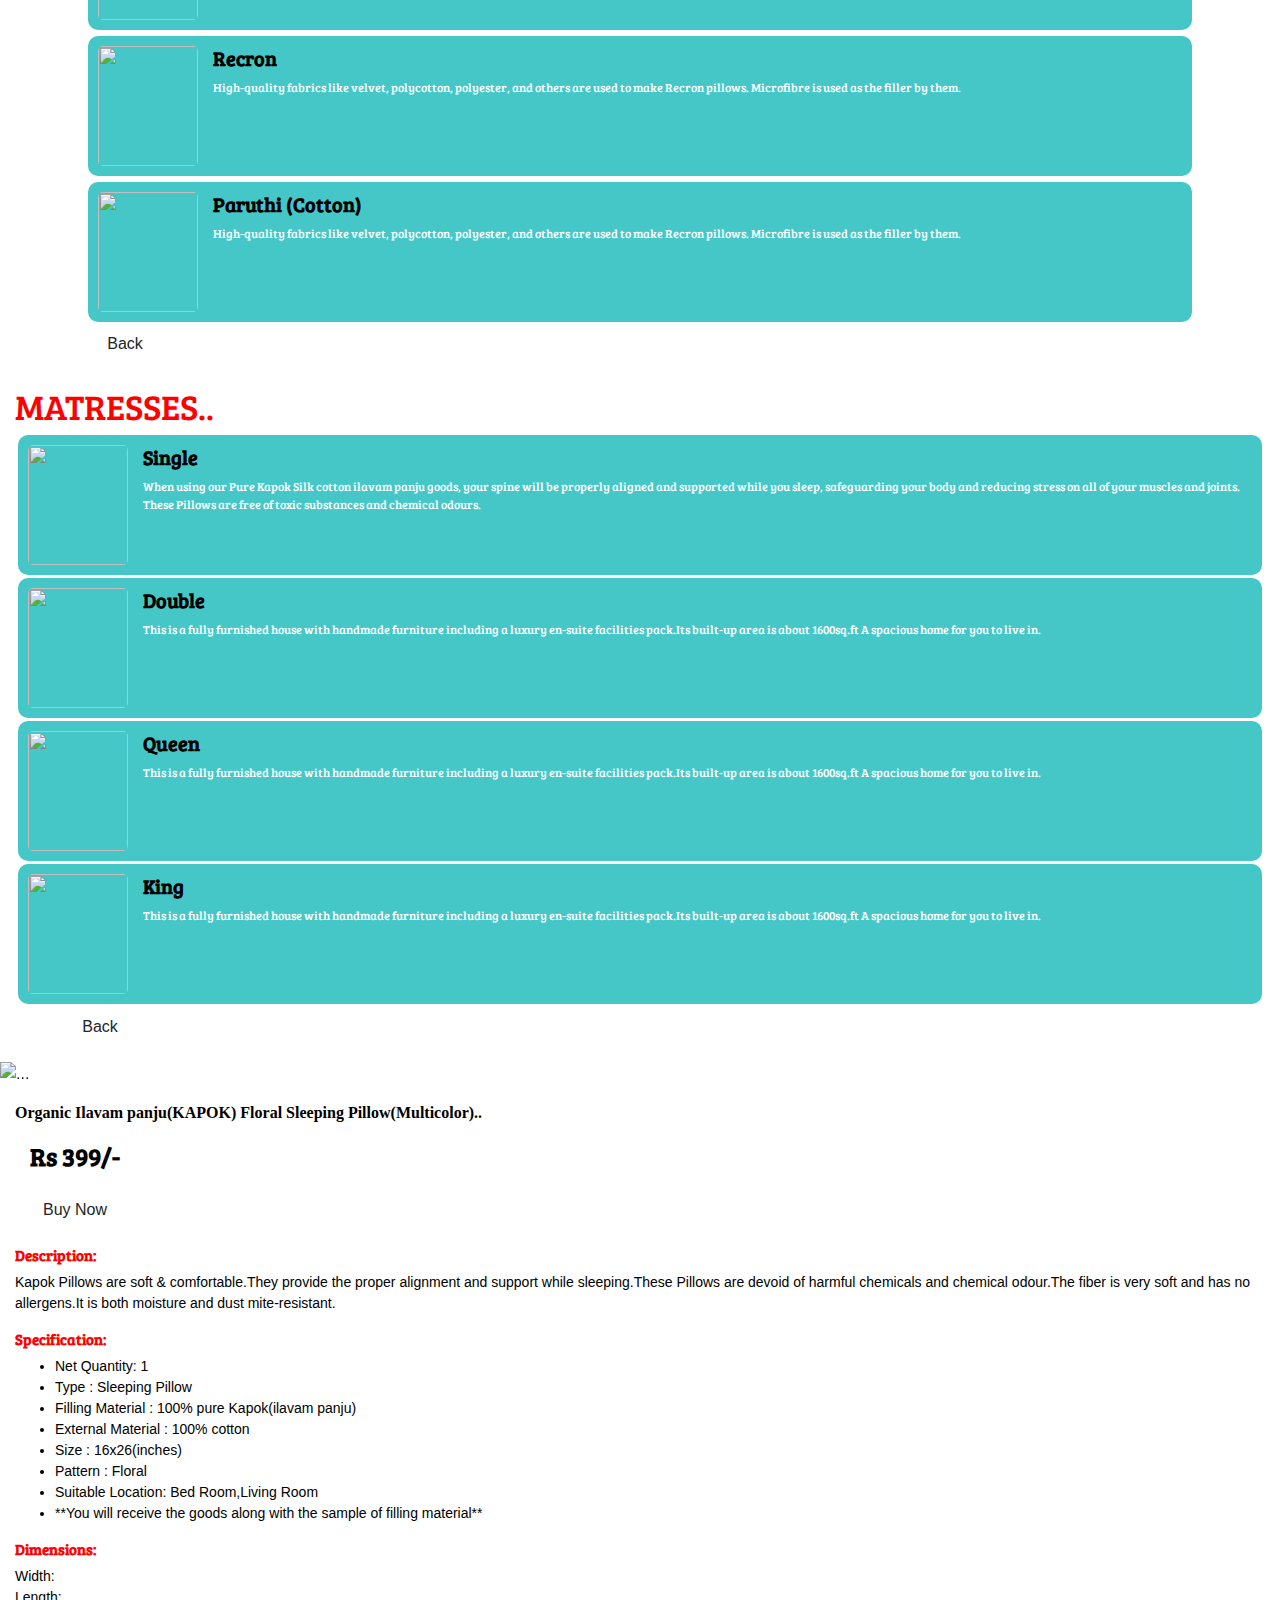
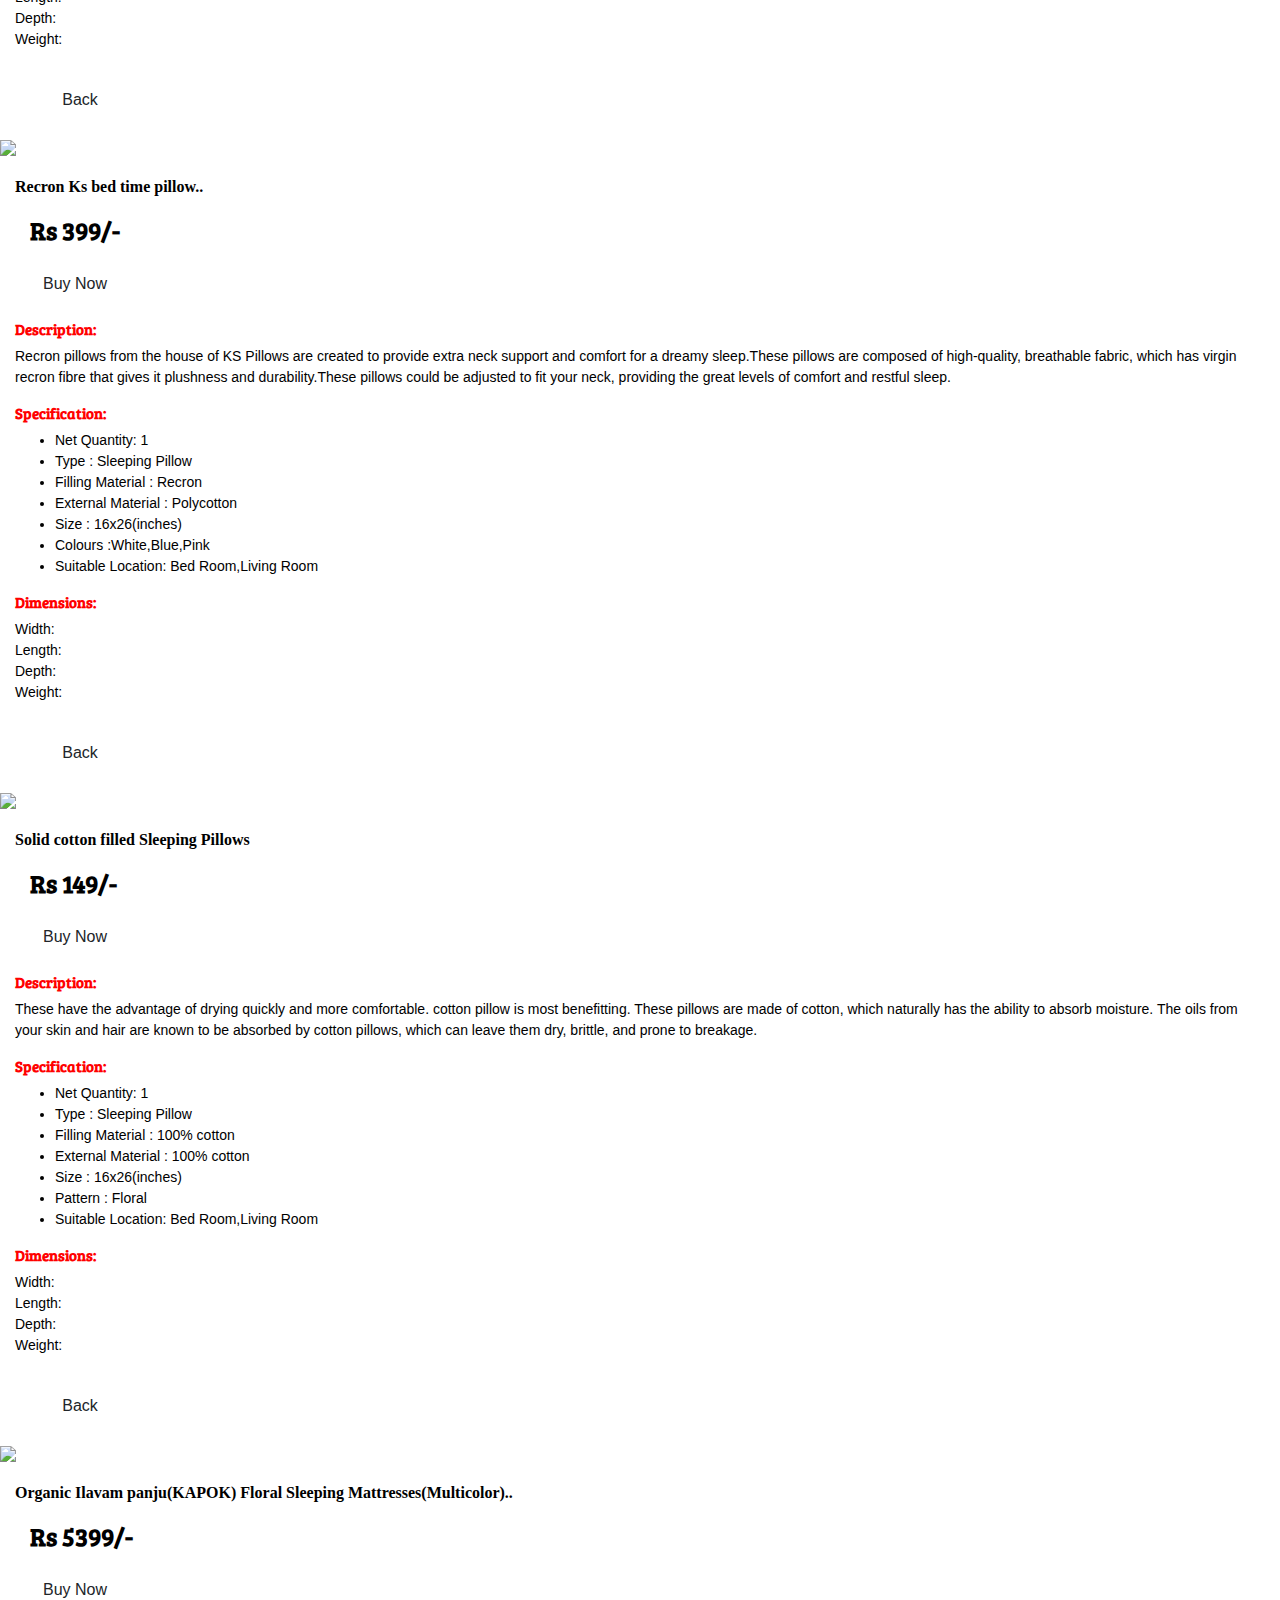
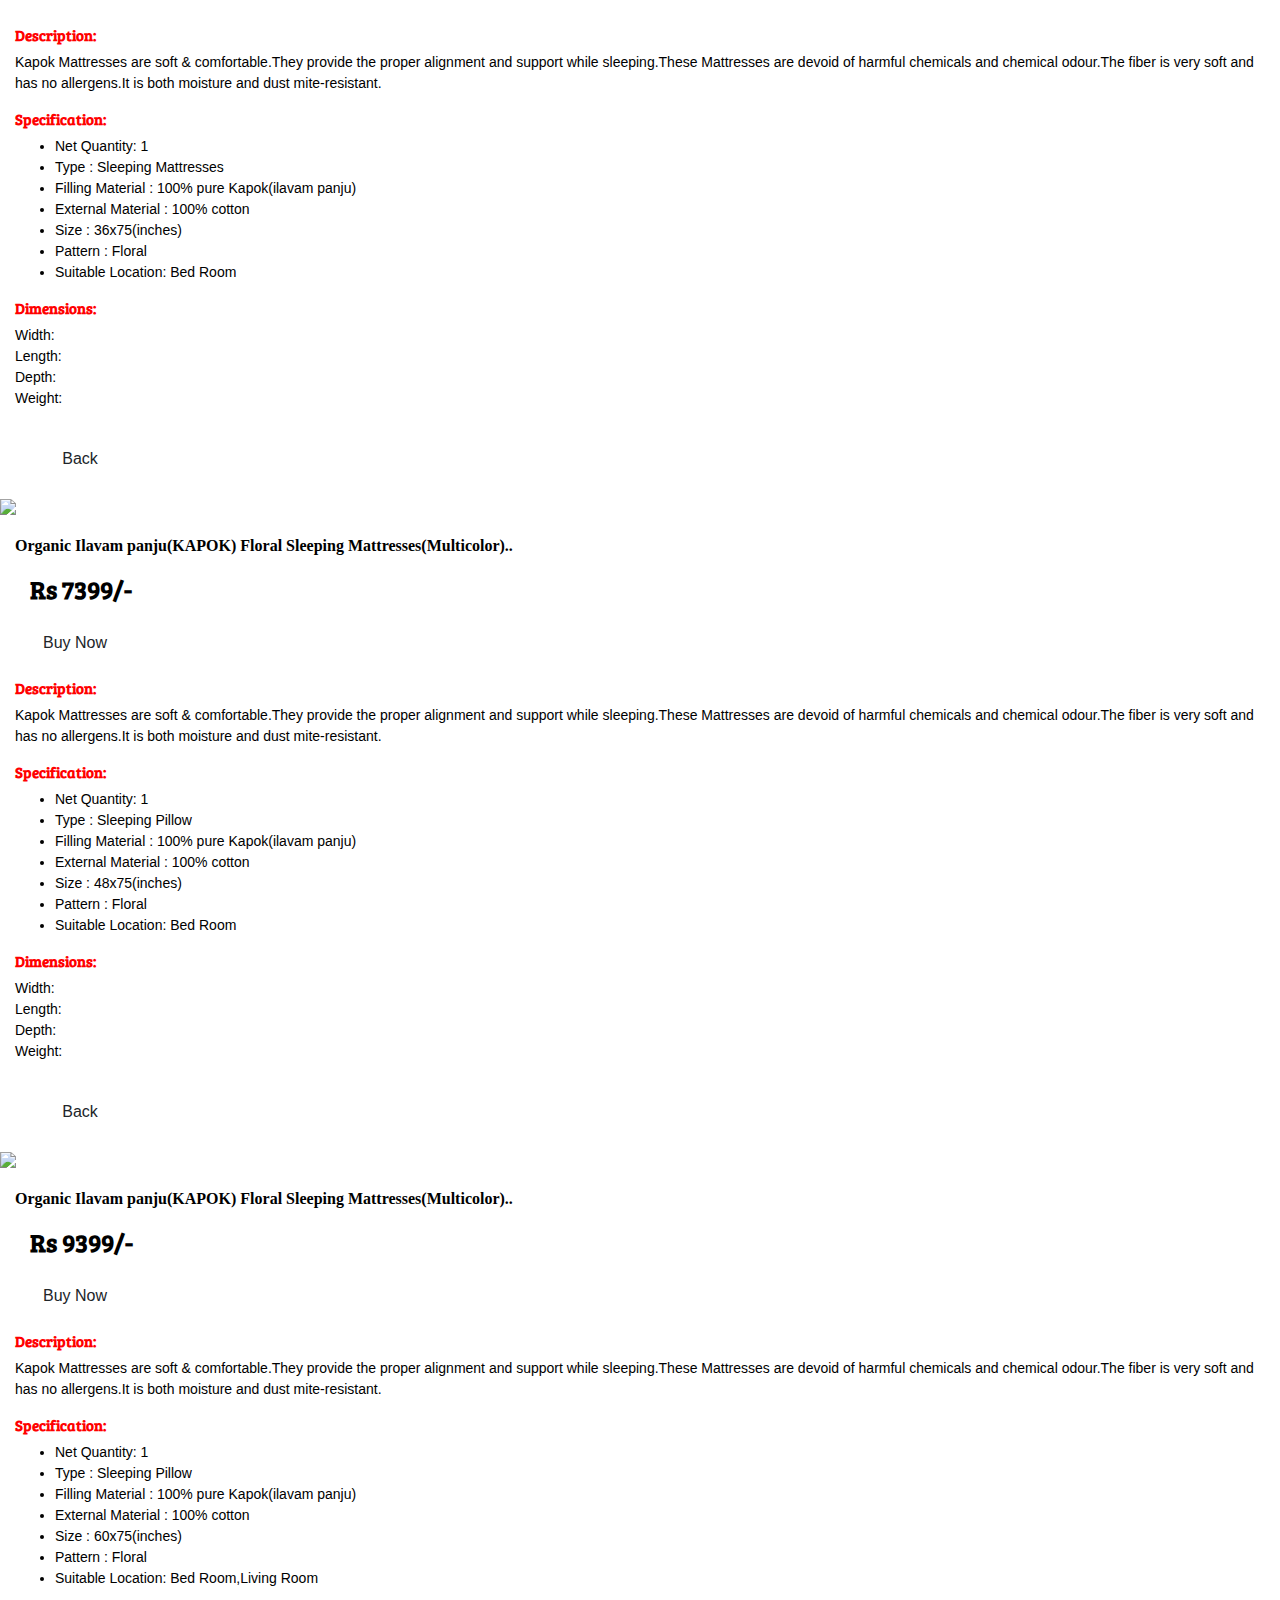
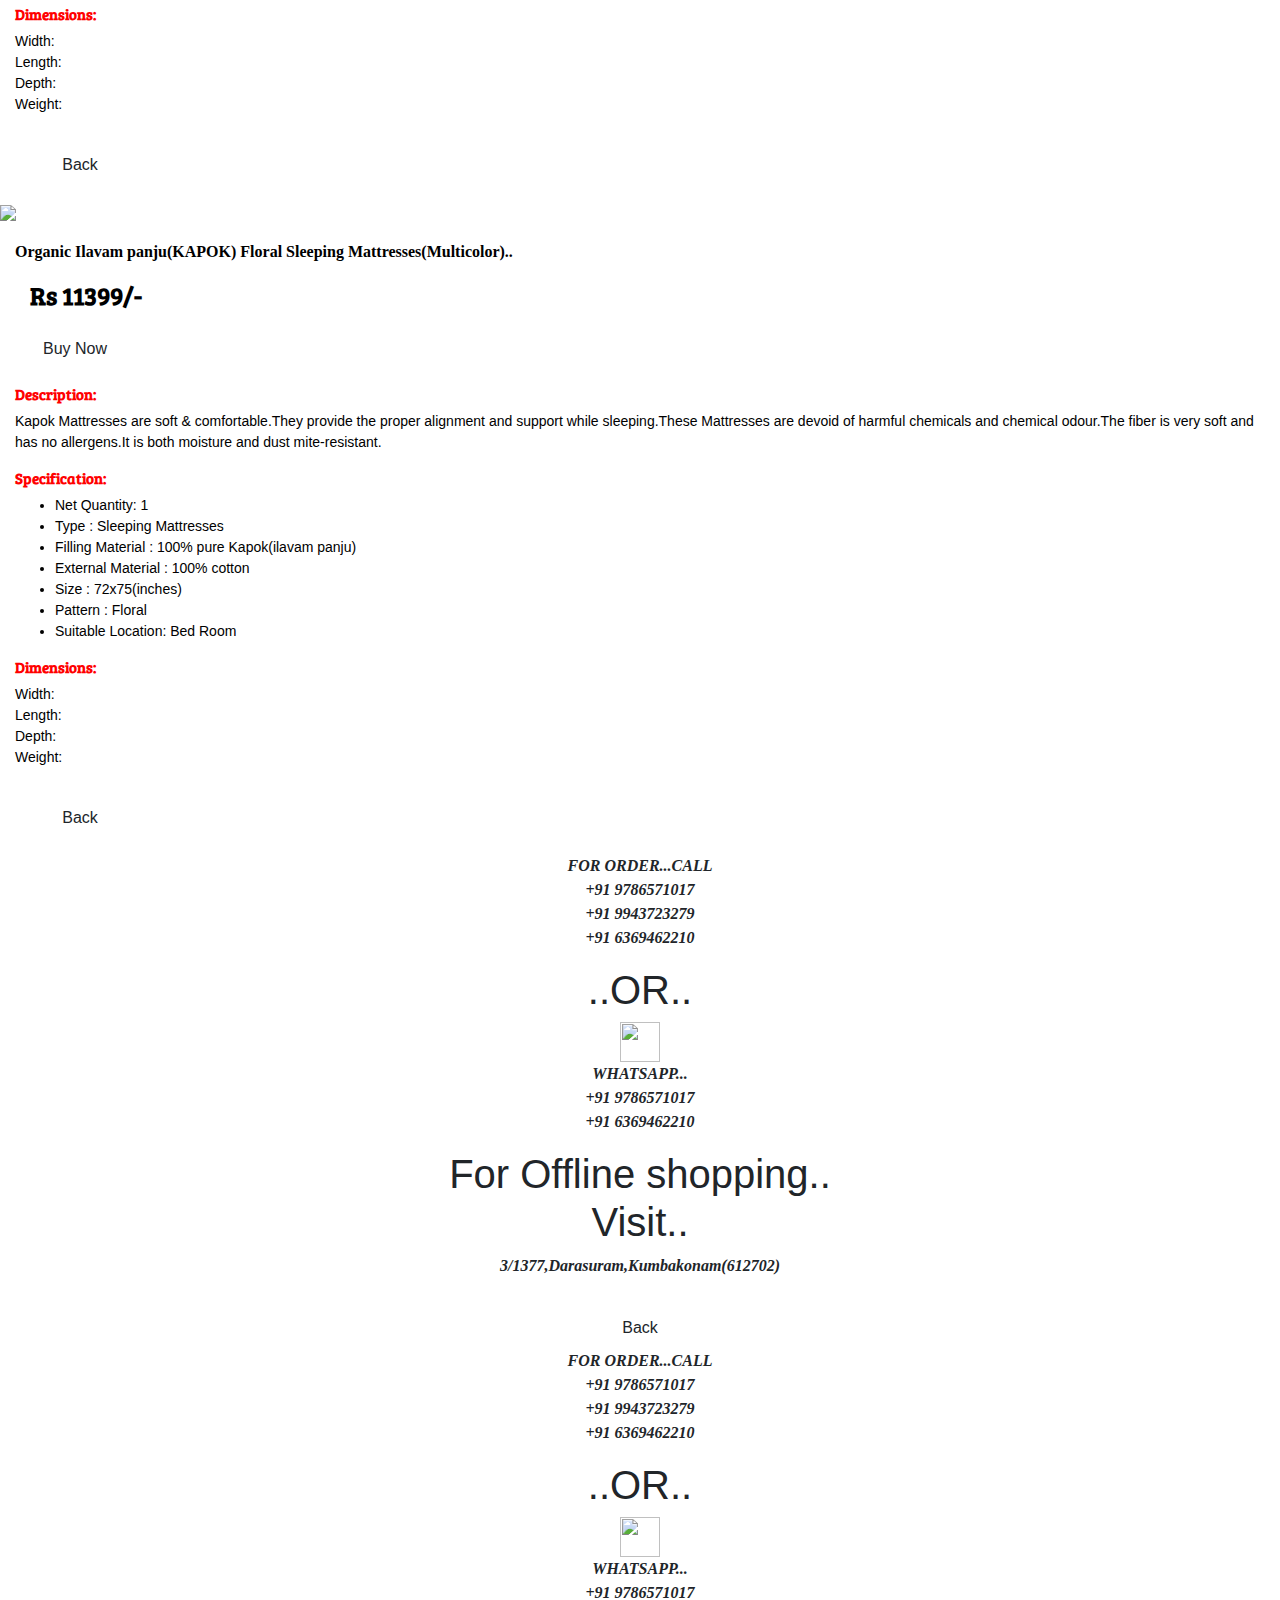
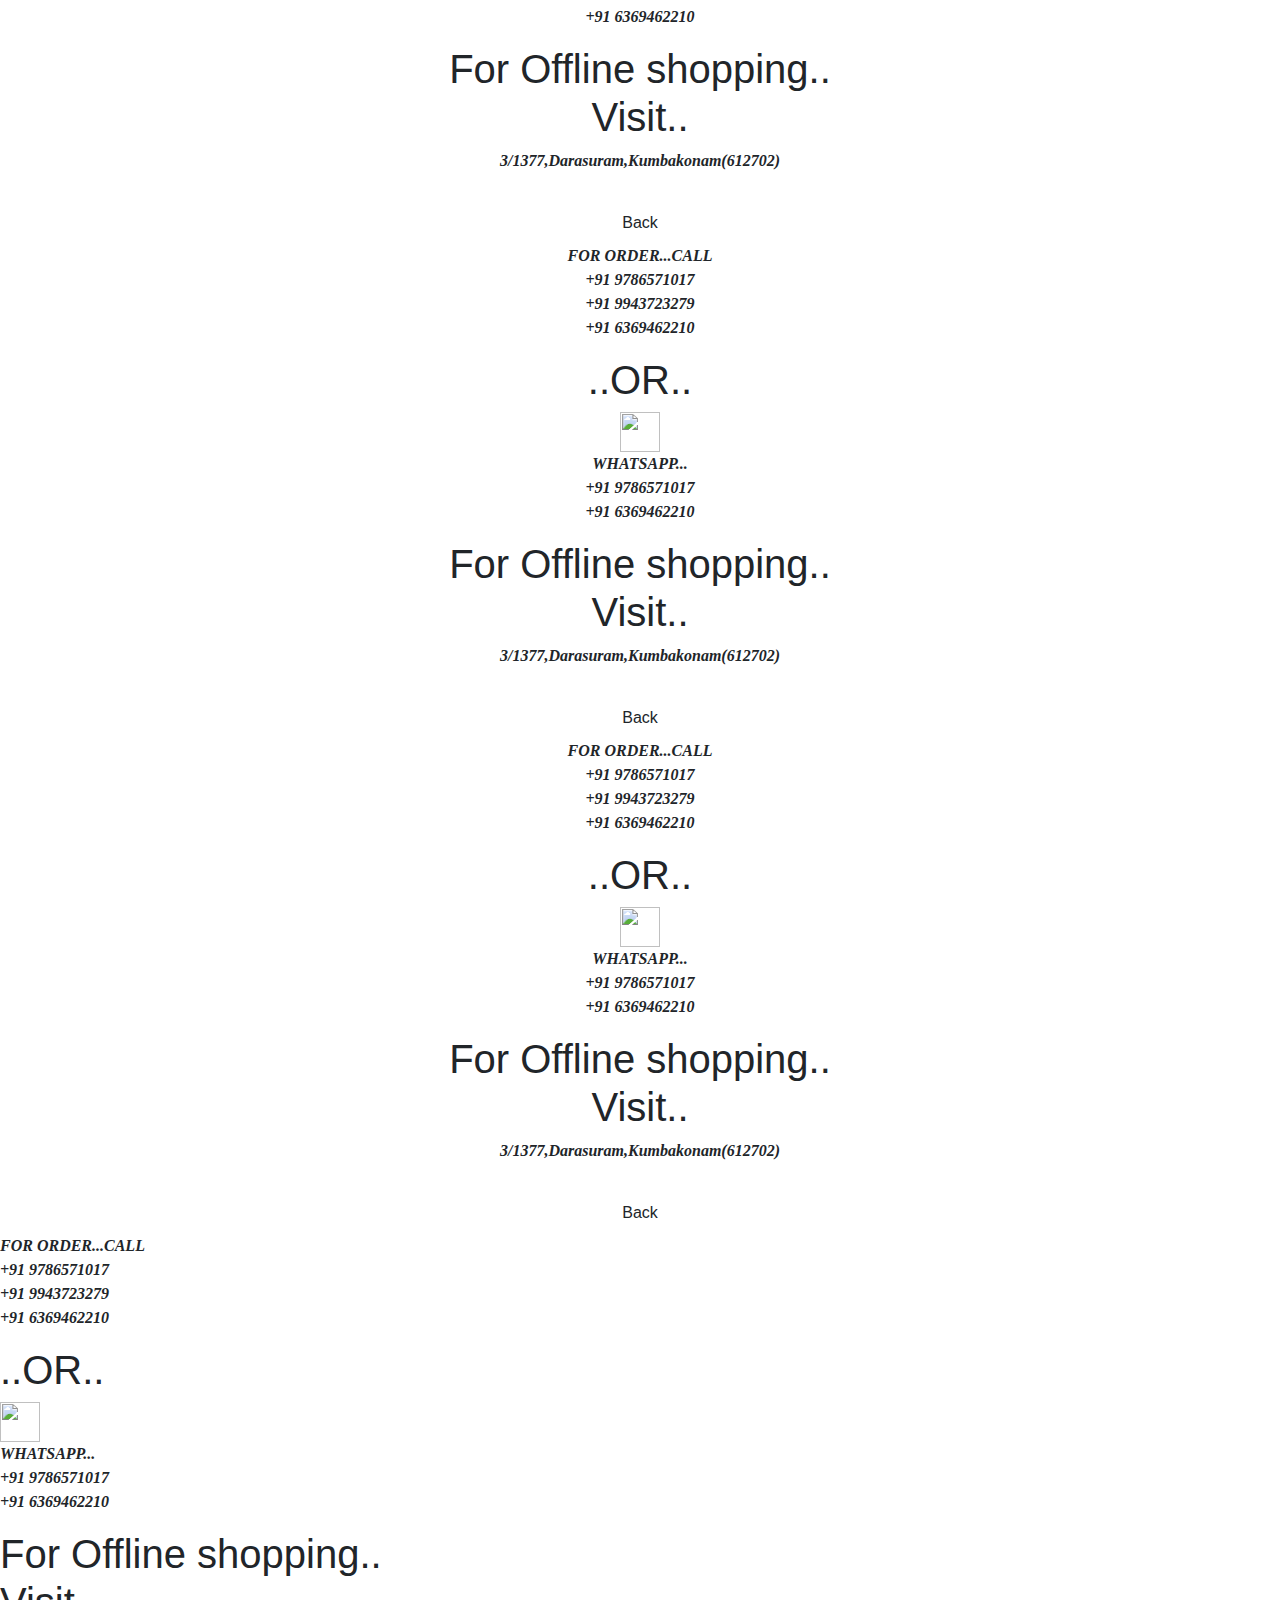
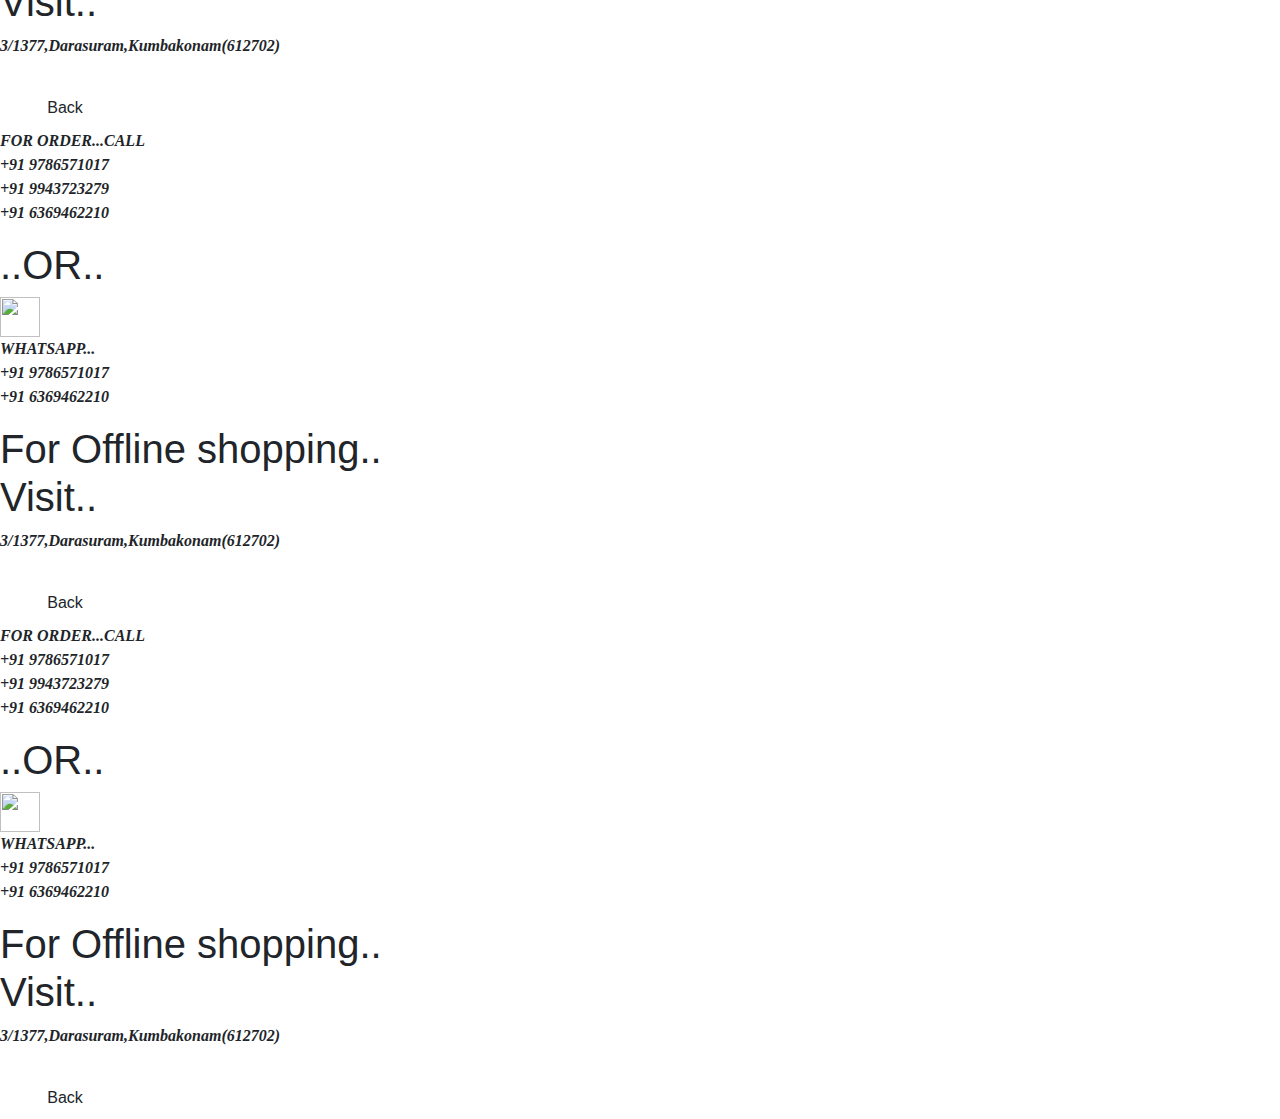
==== commit aca01f61: "Update index.html" ====
--- a/index.html
+++ b/index.html
@@ -2,7 +2,7 @@
 <html>
 
 <head>
-    <title>KS Traders</title>
+    <title>Vanakkam</title>
     <link rel="stylesheet" href="ks.css">
     <link rel="stylesheet" href="https://stackpath.bootstrapcdn.com/bootstrap/4.5.2/css/bootstrap.min.css" integrity="sha384-JcKb8q3iqJ61gNV9KGb8thSsNjpSL0n8PARn9HuZOnIxN0hoP+VmmDGMN5t9UJ0Z" crossorigin="anonymous" />
     <script src="https://code.jquery.com/jquery-3.5.1.slim.min.js" integrity="sha384-DfXdz2htPH0lsSSs5nCTpuj/zy4C+OGpamoFVy38MVBnE+IbbVYUew+OrCXaRkfj" crossorigin="anonymous"></script>
--- a/ks.css
+++ b/ks.css
@@ -1,4 +1,10 @@
 @import url("https://fonts.googleapis.com/css2?family=Bree+Serif&family=Caveat:wght@400;700&family=Lobster&family=Monoton&family=Open+Sans:ital,wght@0,400;0,700;1,400;1,700&family=Playfair+Display+SC:ital,wght@0,400;0,700;1,700&family=Playfair+Display:ital,wght@0,400;0,700;1,700&family=Bree Serif:ital,wght@0,400;0,700;1,400;1,700&family=Source+Sans+Pro:ital,wght@0,400;0,700;1,700&family=Work+Sans:ital,wght@0,400;0,700;1,700&display=swap");
+
+.navbar-image{
+    width:60px;
+    height: 60px;
+    padding:5px;
+}
 
 .first-img {
 
@@ -193,4 +199,4 @@
     width: 120px;
     font-weight: bold;
     margin-bottom: 20px;
-}+}
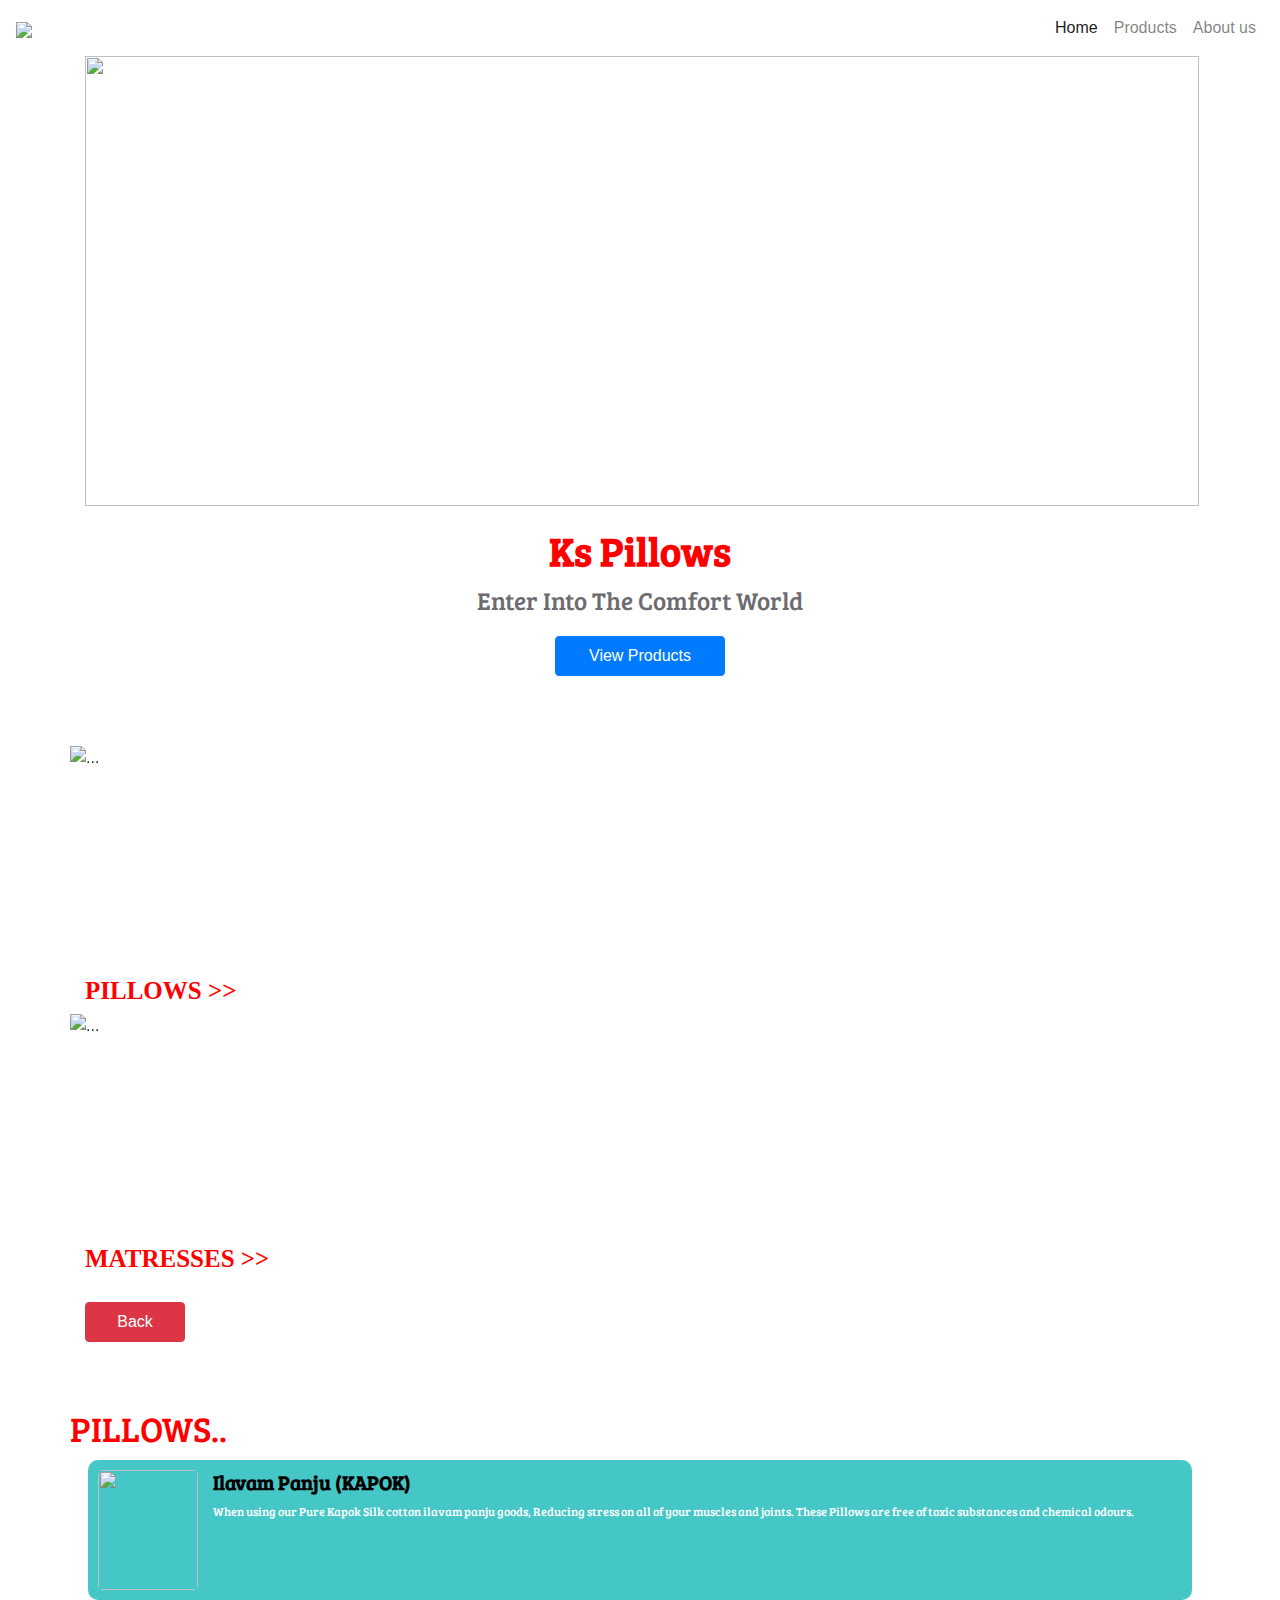
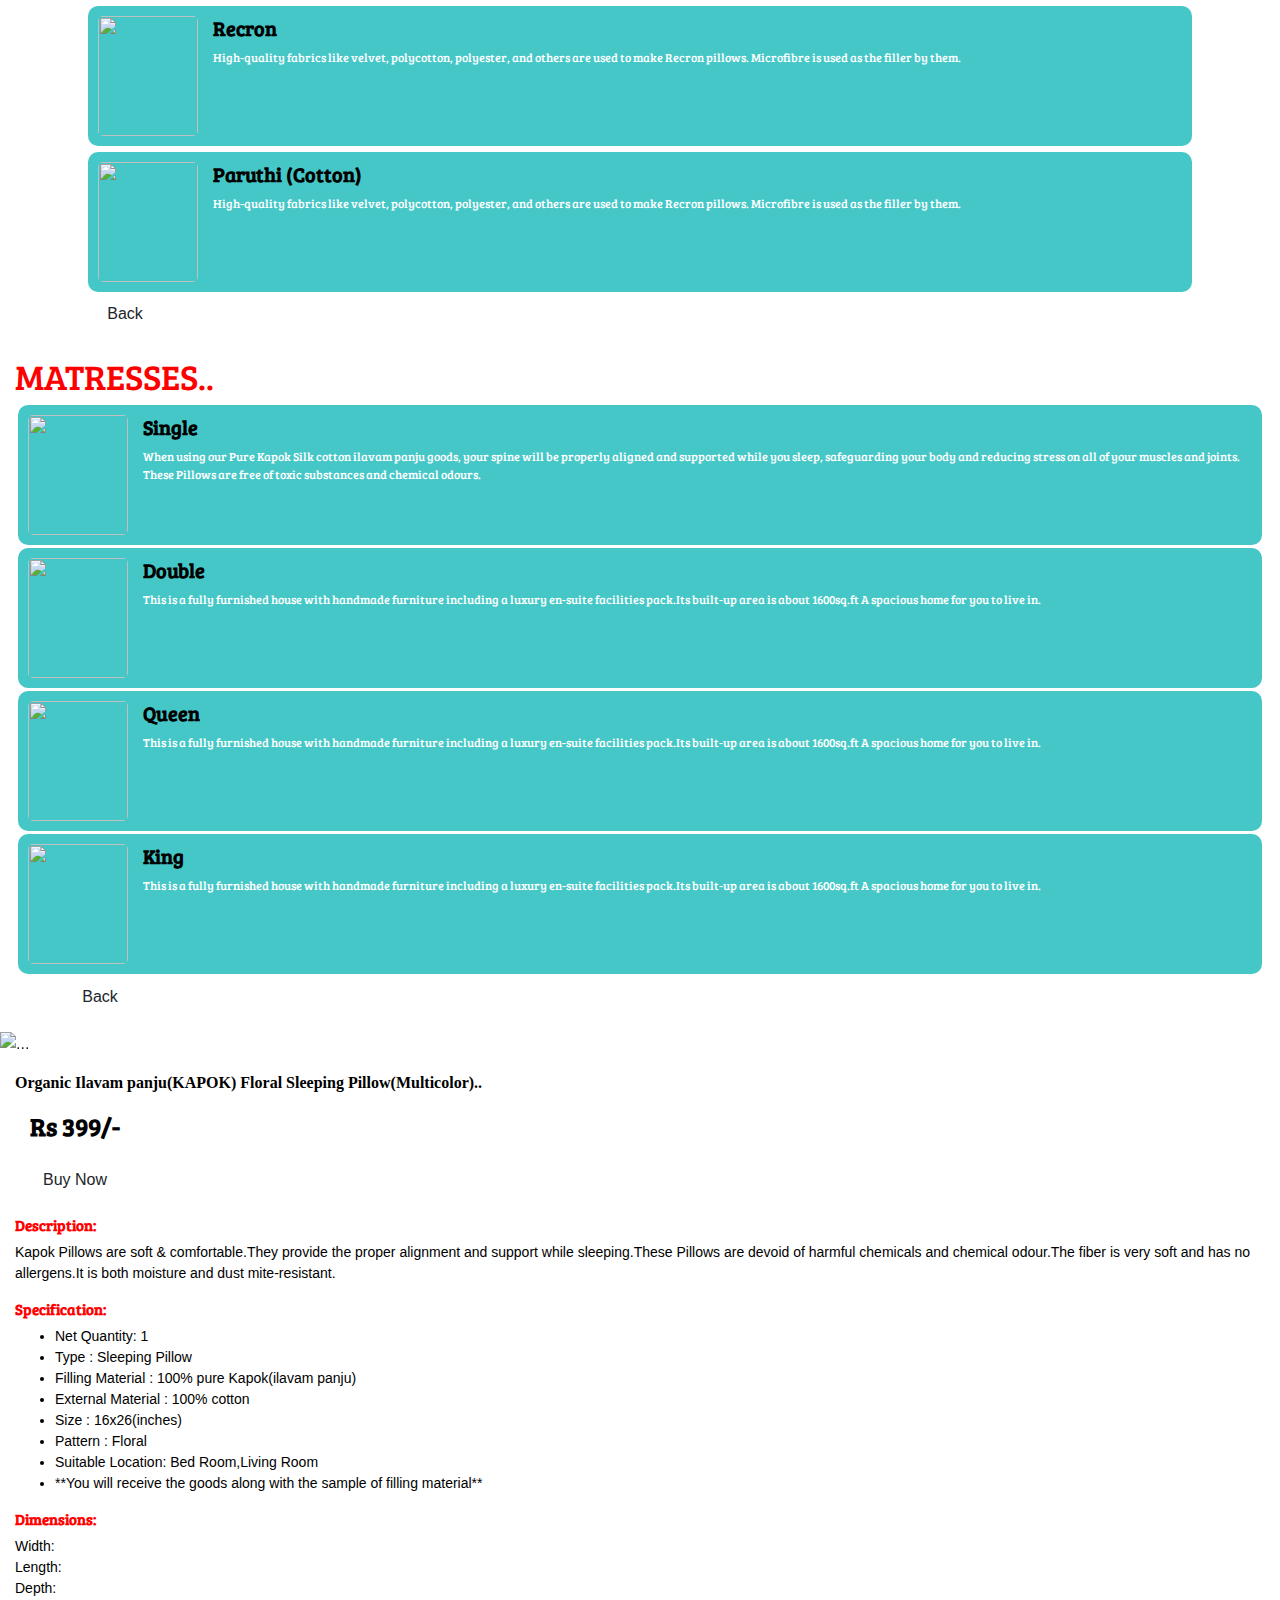
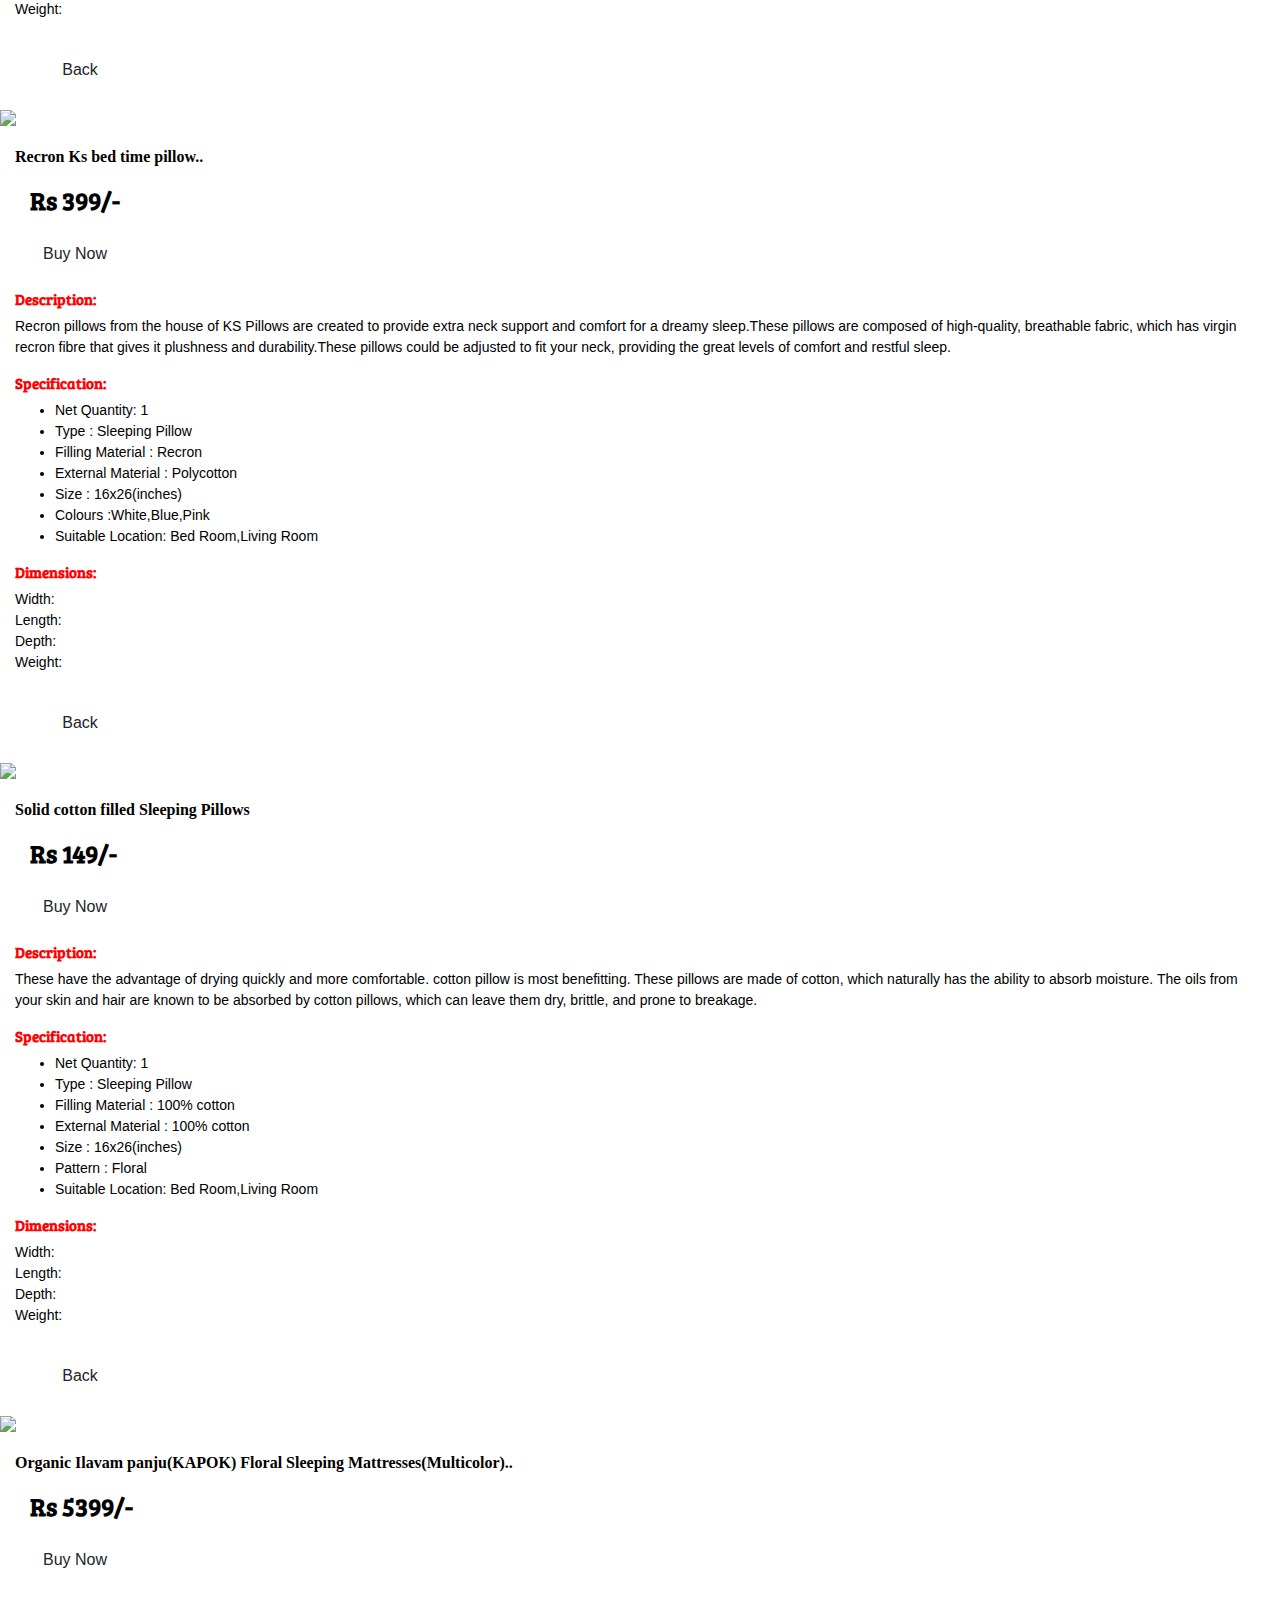
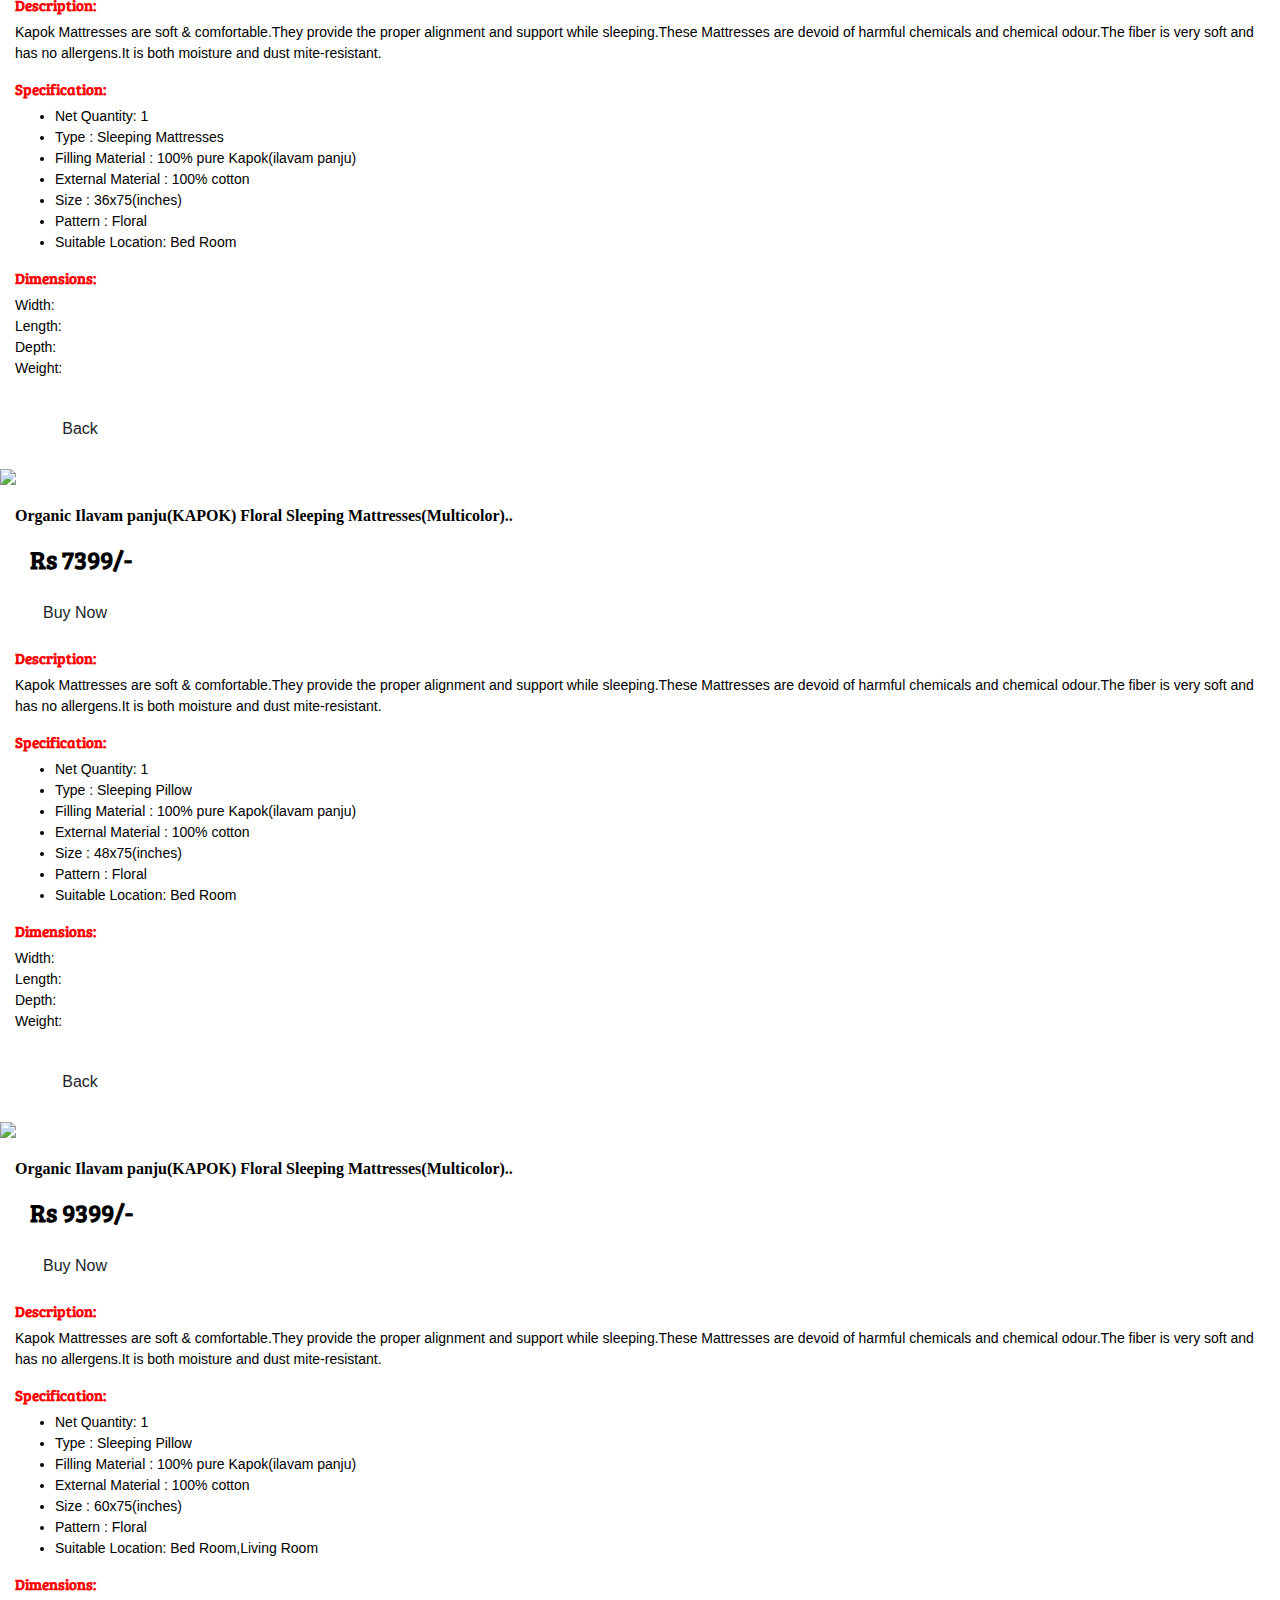
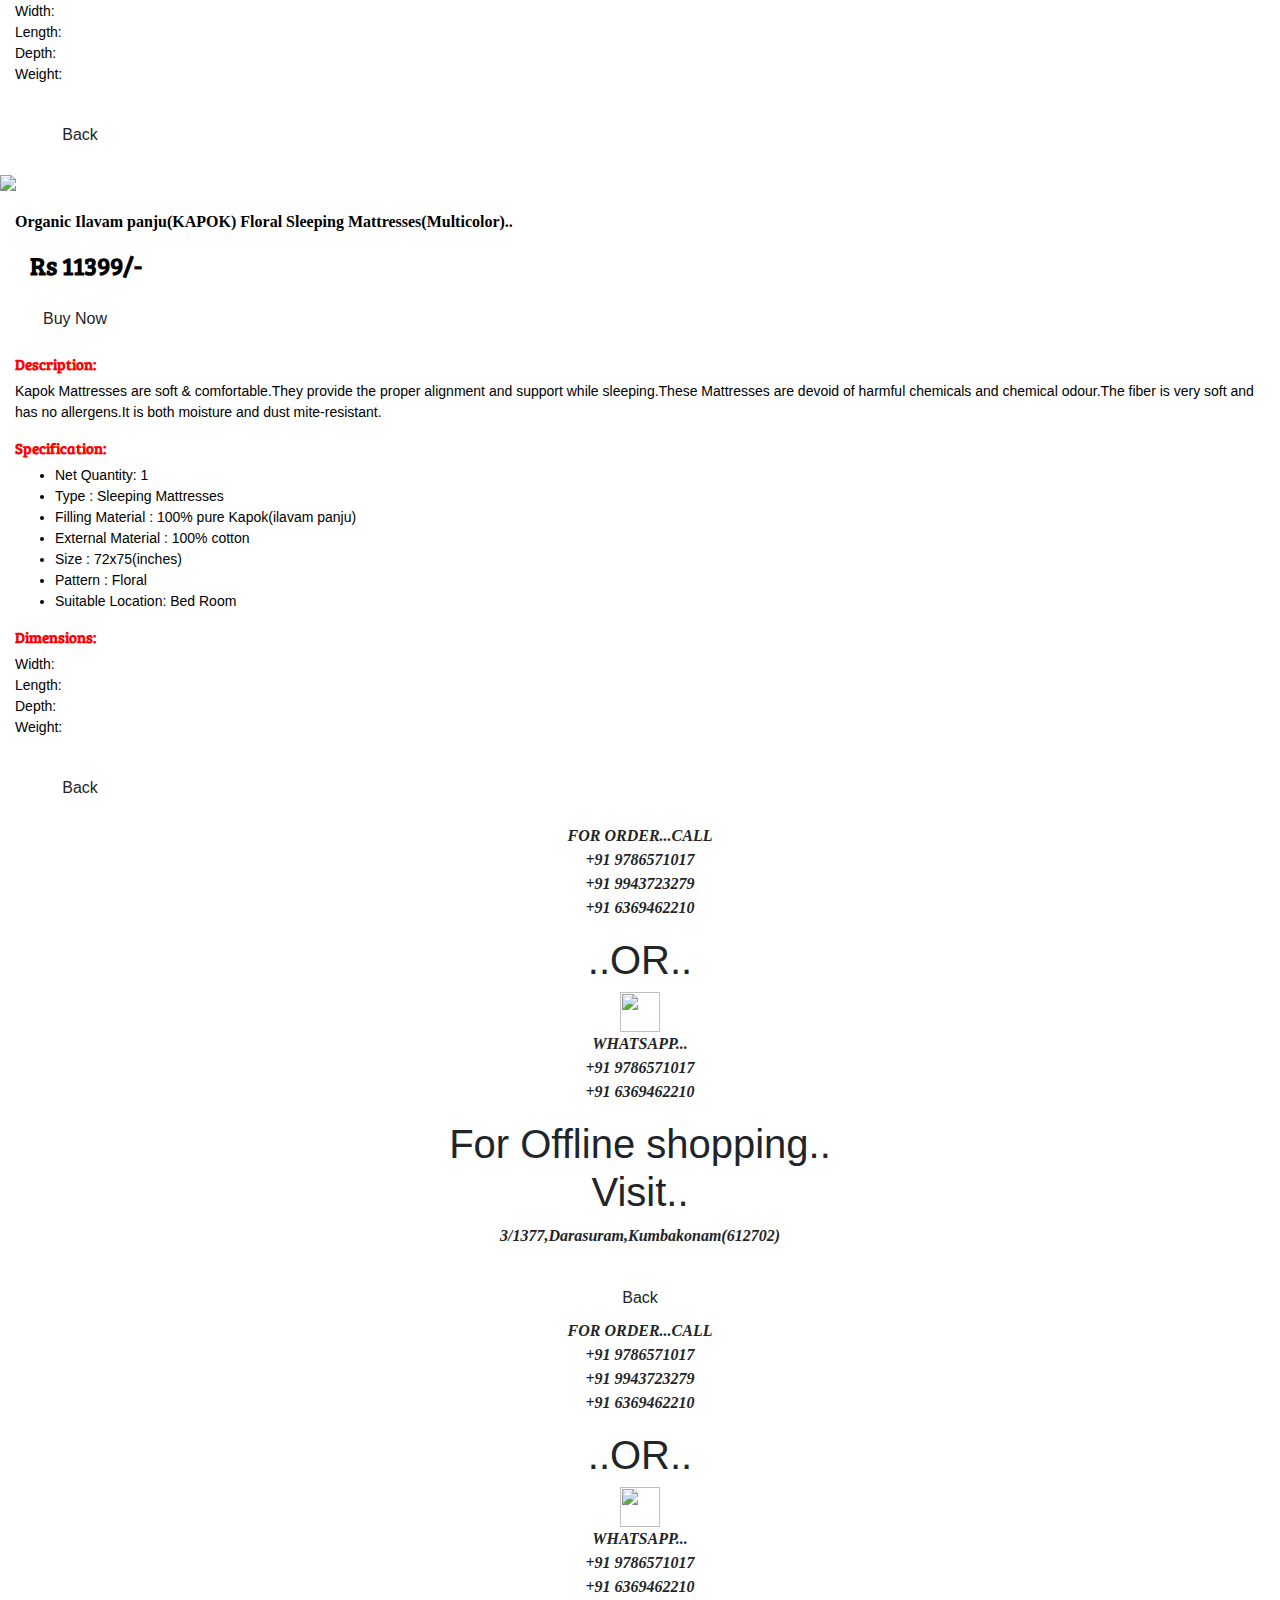
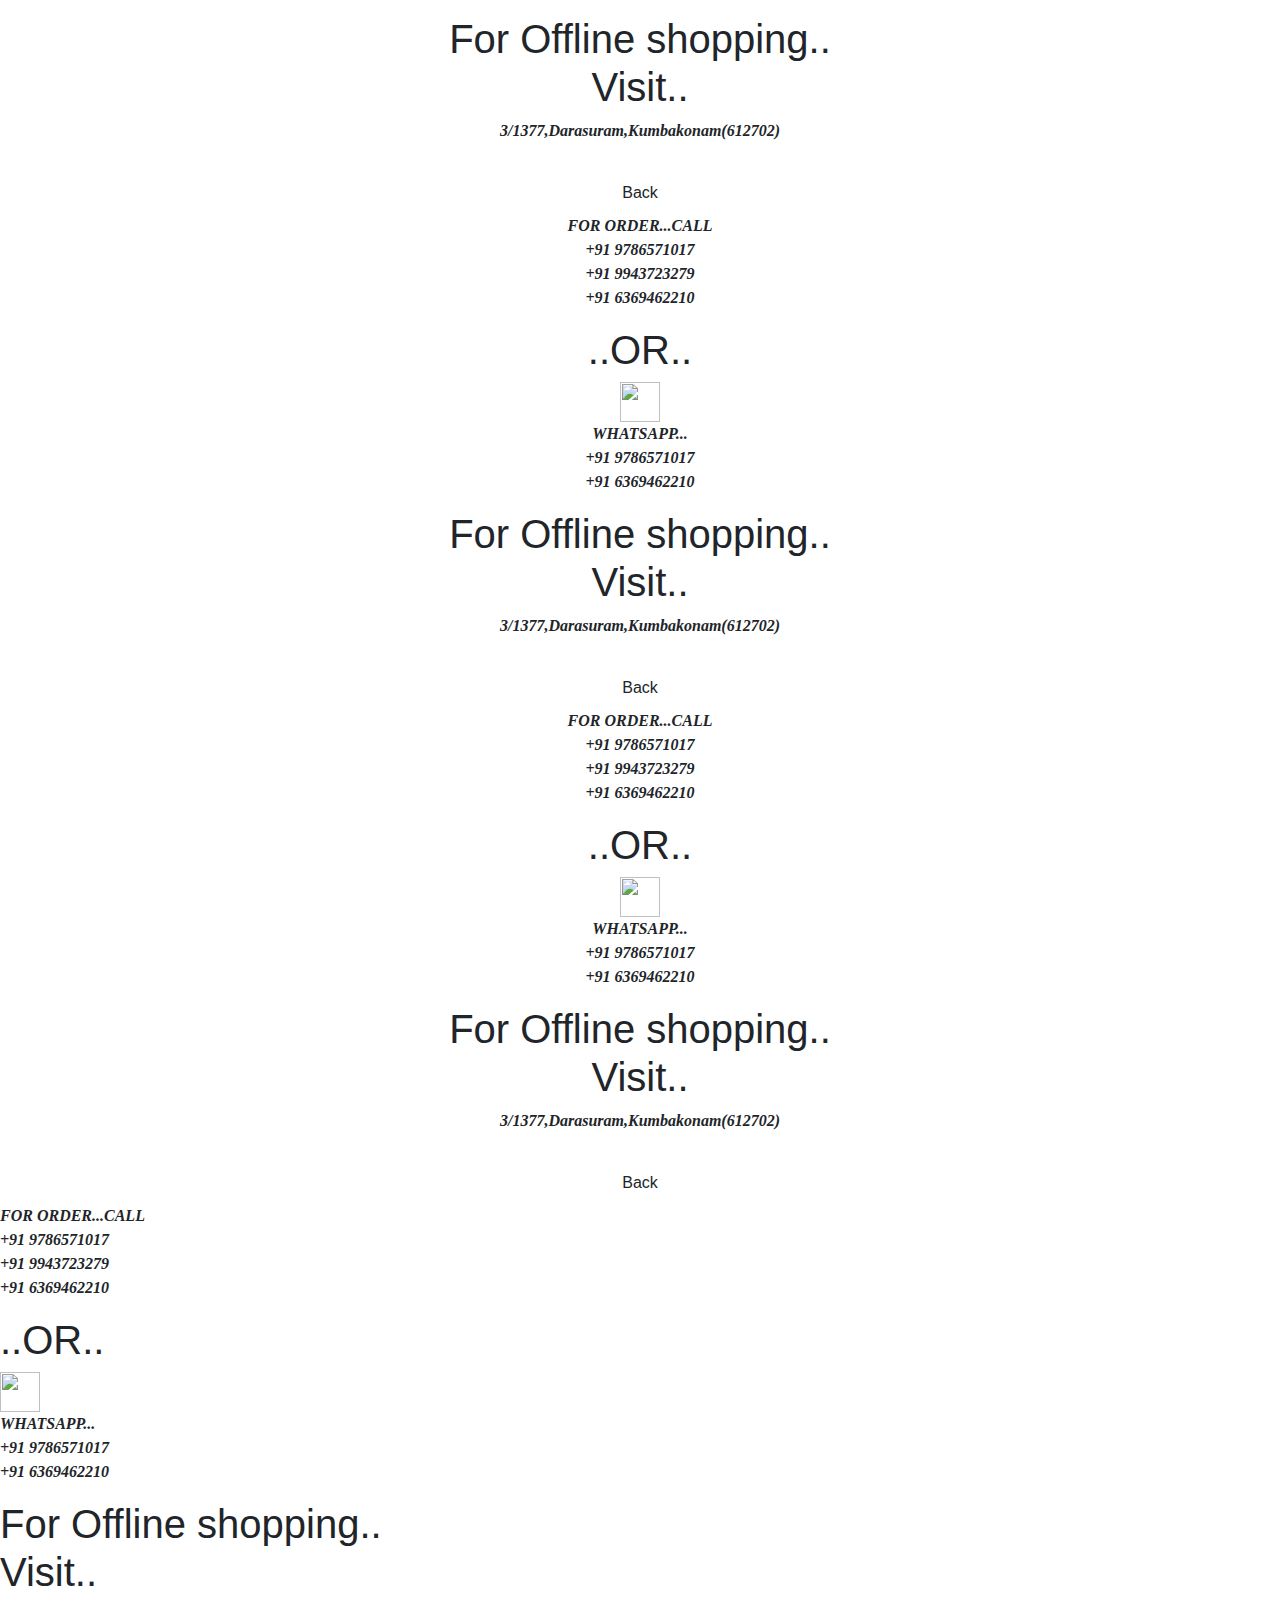
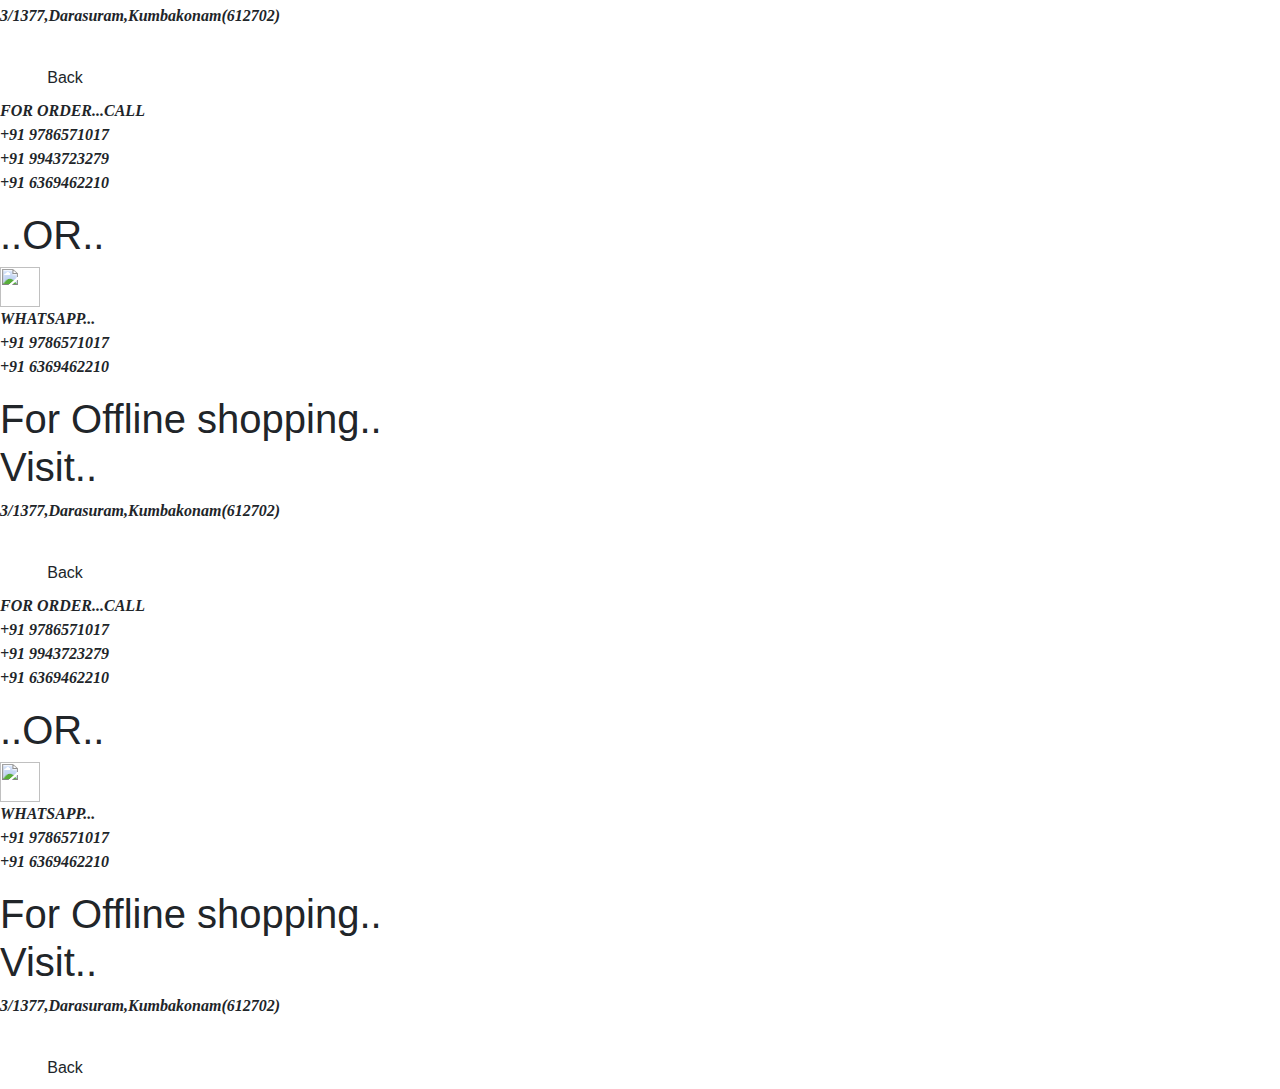
==== commit 862d6396: "Update index.html" ====
--- a/index.html
+++ b/index.html
@@ -11,29 +11,19 @@
 </head>
 
 <body>
-
-    <nav class="navbar navbar-expand-lg navbar-light bg-light">
-  <a class="navbar-brand" href="#"><img src="https://i.ibb.co/RDpJn21/10x10-logo-copy-1.jpg" class="navbar-image"/></a>
-  <button class="navbar-toggler" type="button" data-toggle="collapse" data-target="#navbarNav" aria-controls="navbarNav" aria-expanded="false" aria-label="Toggle navigation">
-    <span class="navbar-toggler-icon"></span>
-  </button>
-  <div class="collapse navbar-collapse" id="navbarNav">
-    <ul class="navbar-nav">
-      <li class="nav-item active">
-        <a class="nav-link" href="#">Home <span class="sr-only">(current)</span></a>
-      </li>
-      <li class="nav-item">
-        <a class="nav-link" href="#">Features</a>
-      </li>
-      <li class="nav-item">
-        <a class="nav-link" href="#">Pricing</a>
-      </li>
-      <li class="nav-item">
-        <a class="nav-link disabled" href="#" tabindex="-1" aria-disabled="true">Disabled</a>
-      </li>
-    </ul>
-  </div>
-</nav>
+ <nav class="navbar navbar-expand-lg navbar-light bg-white">
+      <a class="navbar-brand" href="#"><img src="https://i.ibb.co/F4snw93/10x10-logo-copy-2.jpg" class="logo"/></a>
+      <button class="navbar-toggler" type="button" data-toggle="collapse" data-target="#navbarNavAltMarkup" aria-controls="navbarNavAltMarkup" aria-expanded="false" aria-label="Toggle navigation">
+      <span class="navbar-toggler-icon"></span>
+      </button>
+      <div class="collapse navbar-collapse " id="navbarNavAltMarkup">
+        <div class="navbar-nav ml-auto">
+          <a class="nav-link active" href="#">Home <span class="sr-only">(current)</span></a>
+          <a class="nav-link " id="navItem1" href="#">Products</a>
+          <a class="nav-link " id="navItem2" href="#">About us</a>
+        </div>
+      </div>
+    </nav>
 
     <div id="sectionhome" class="container">
         <div class="row">
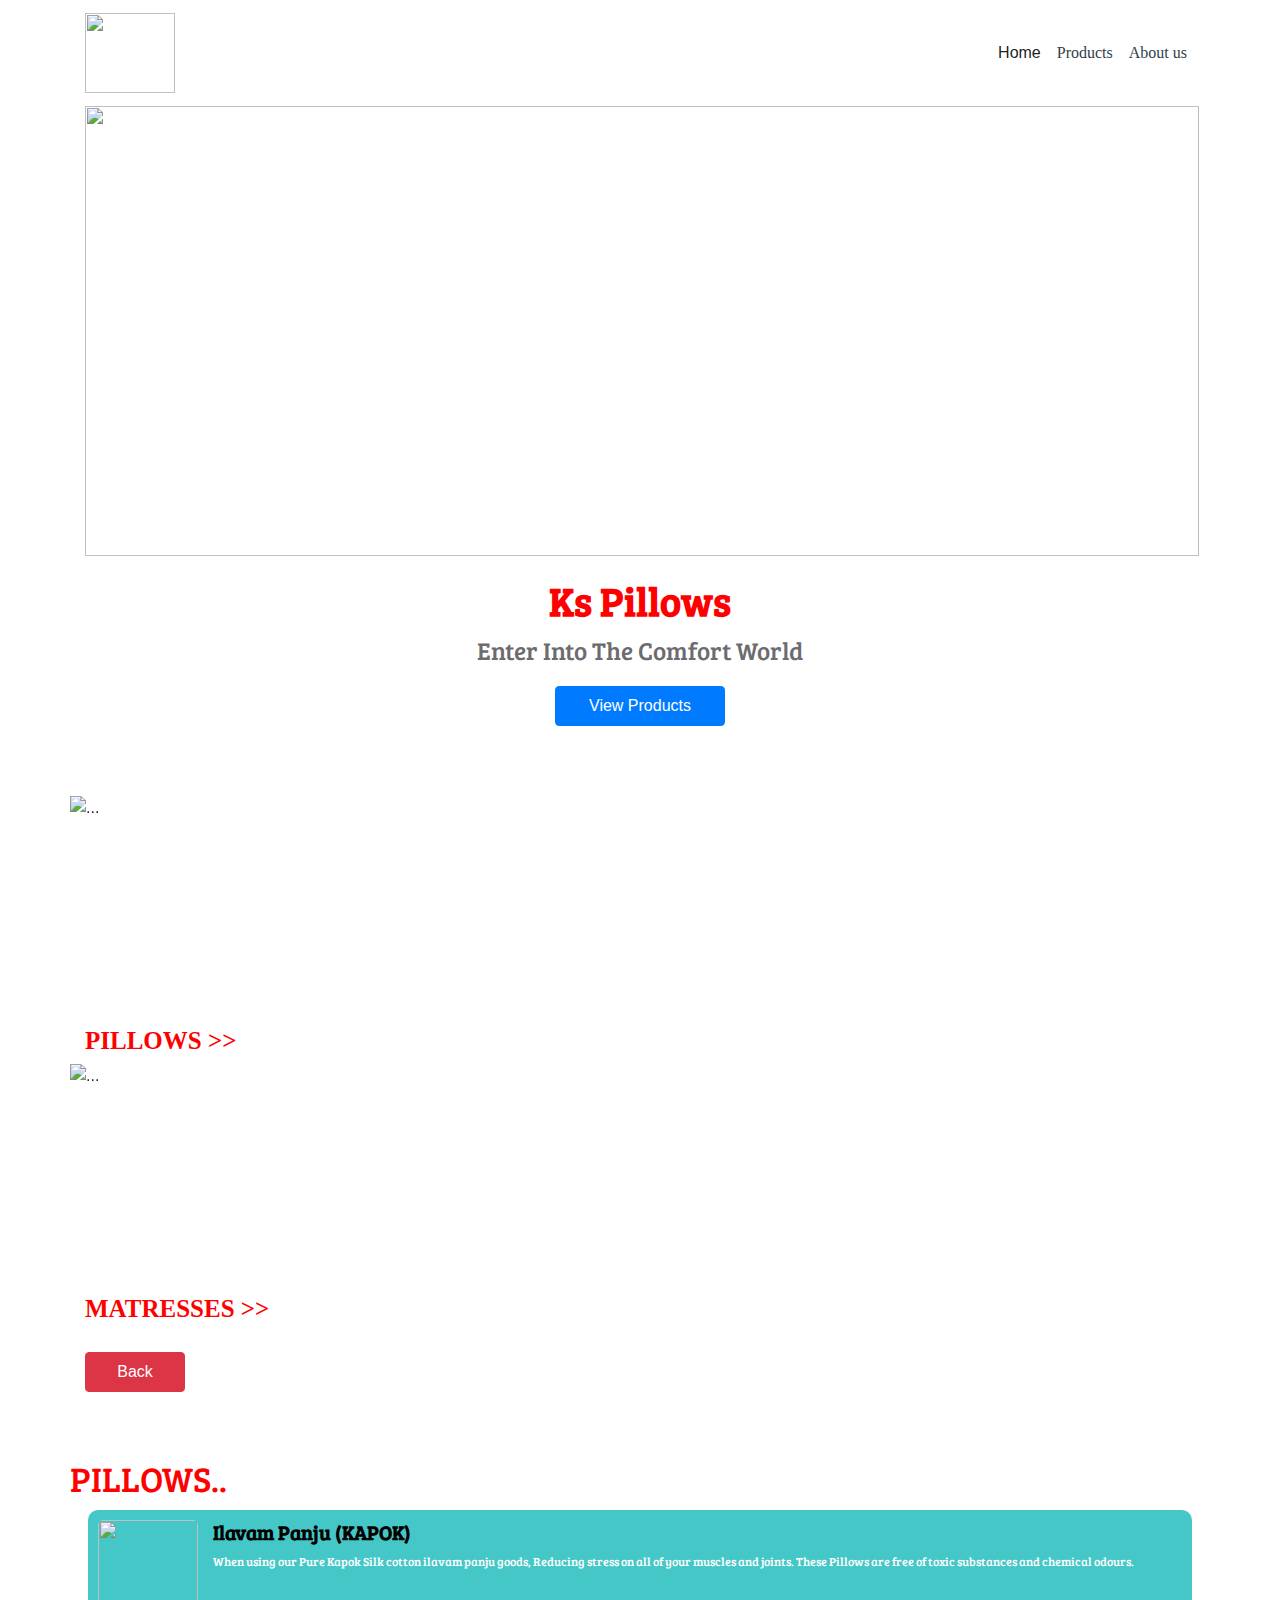
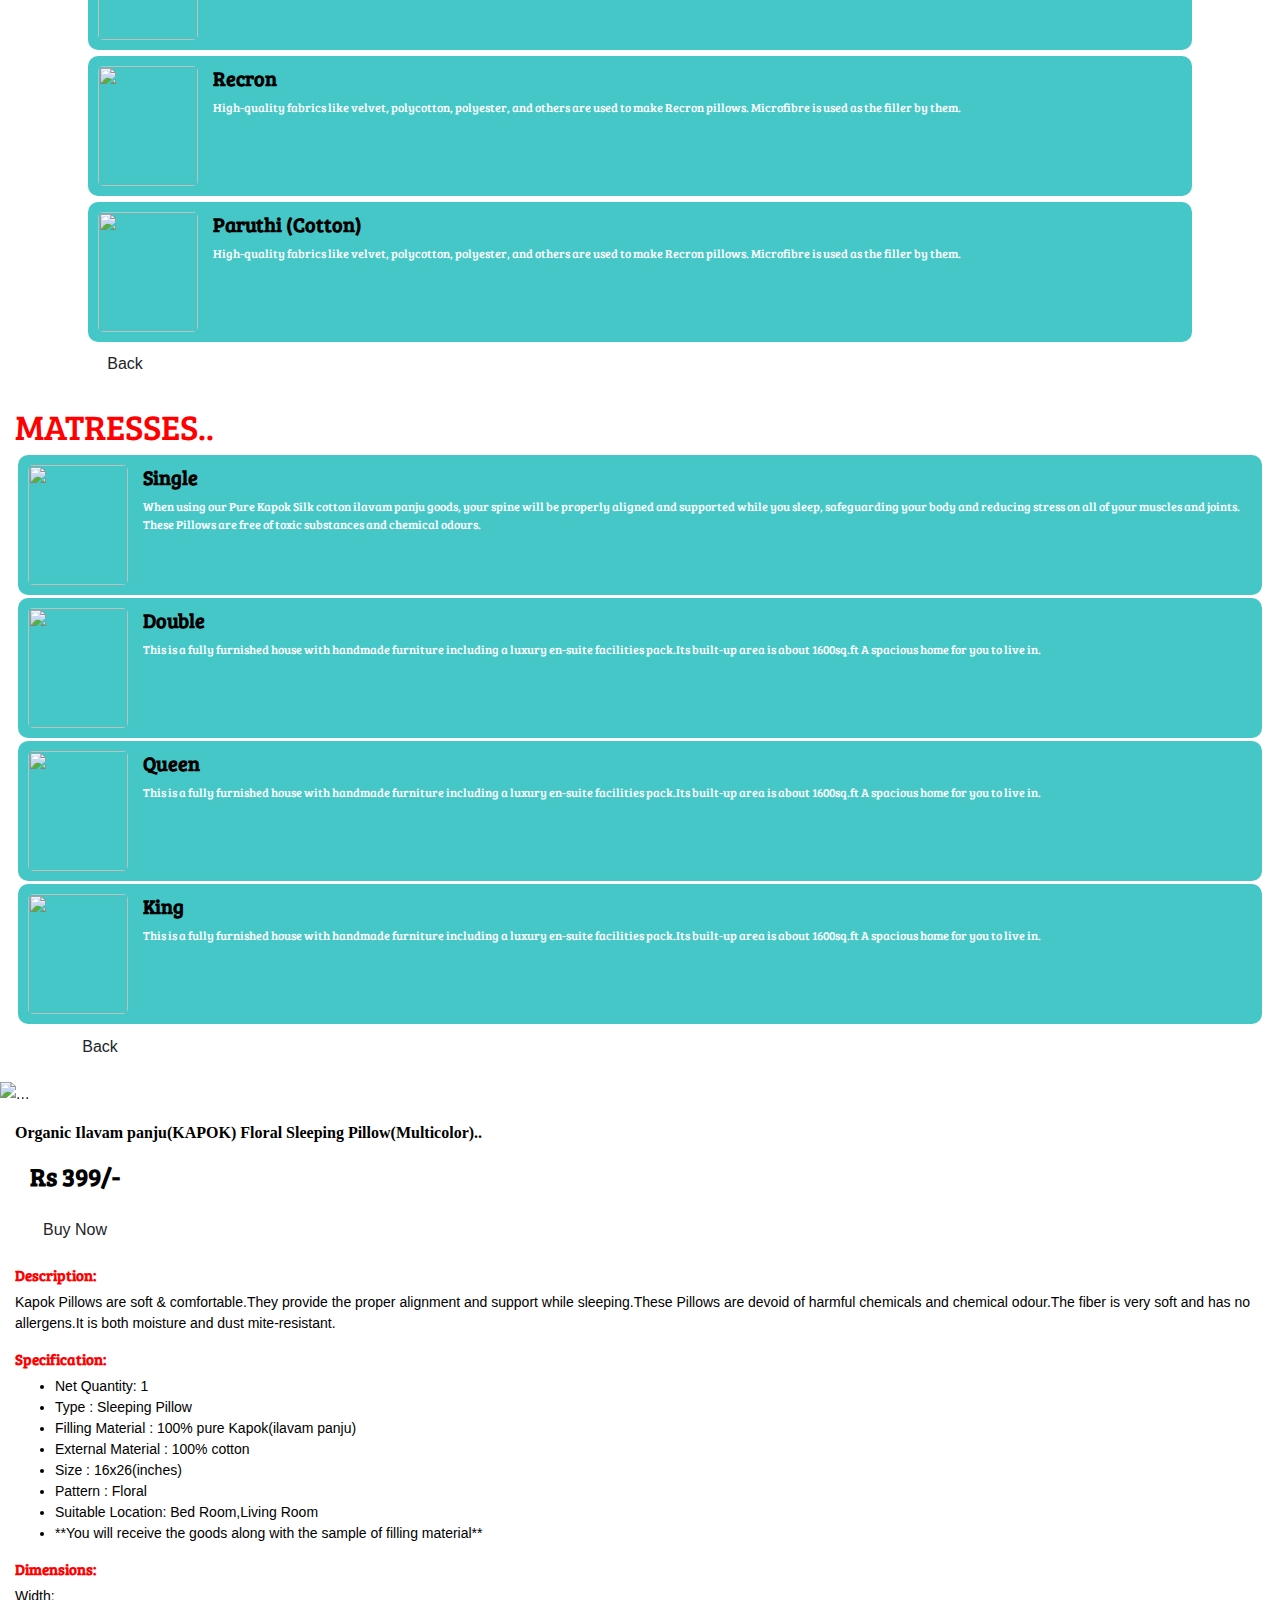
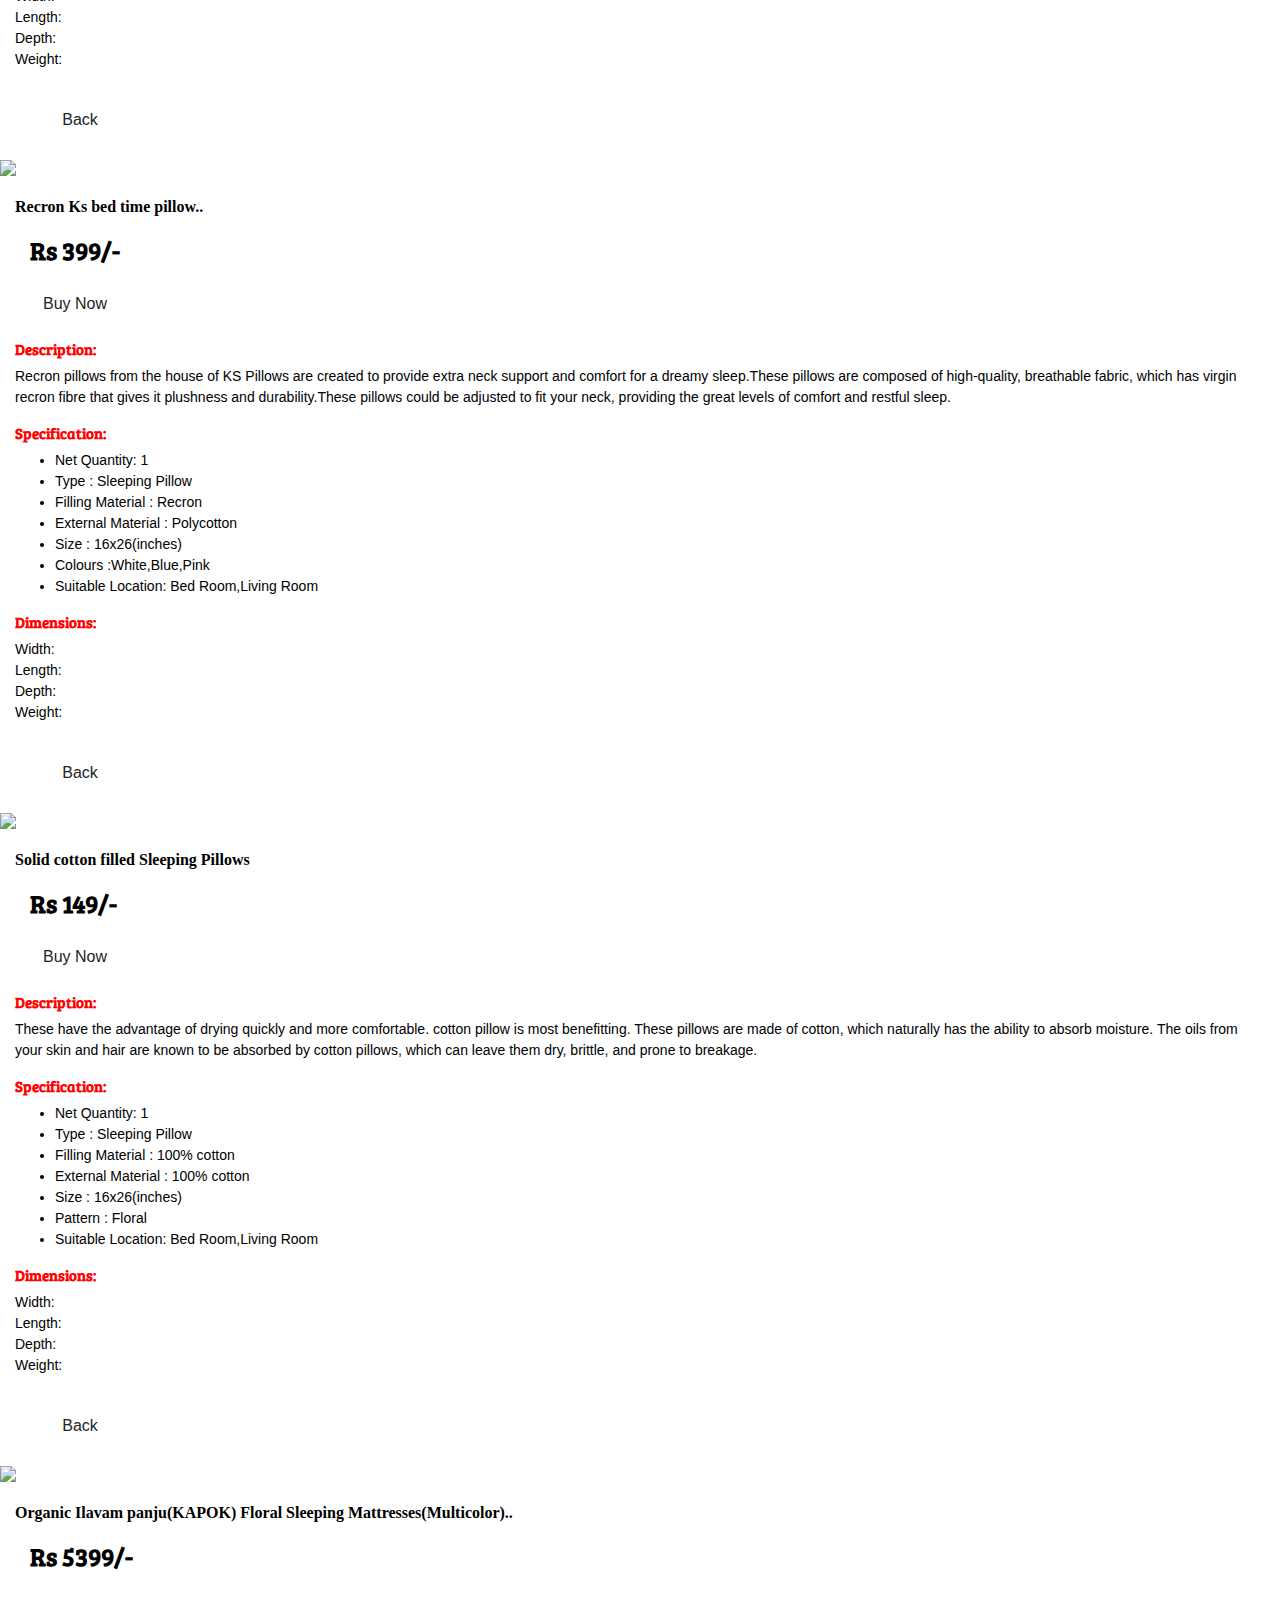
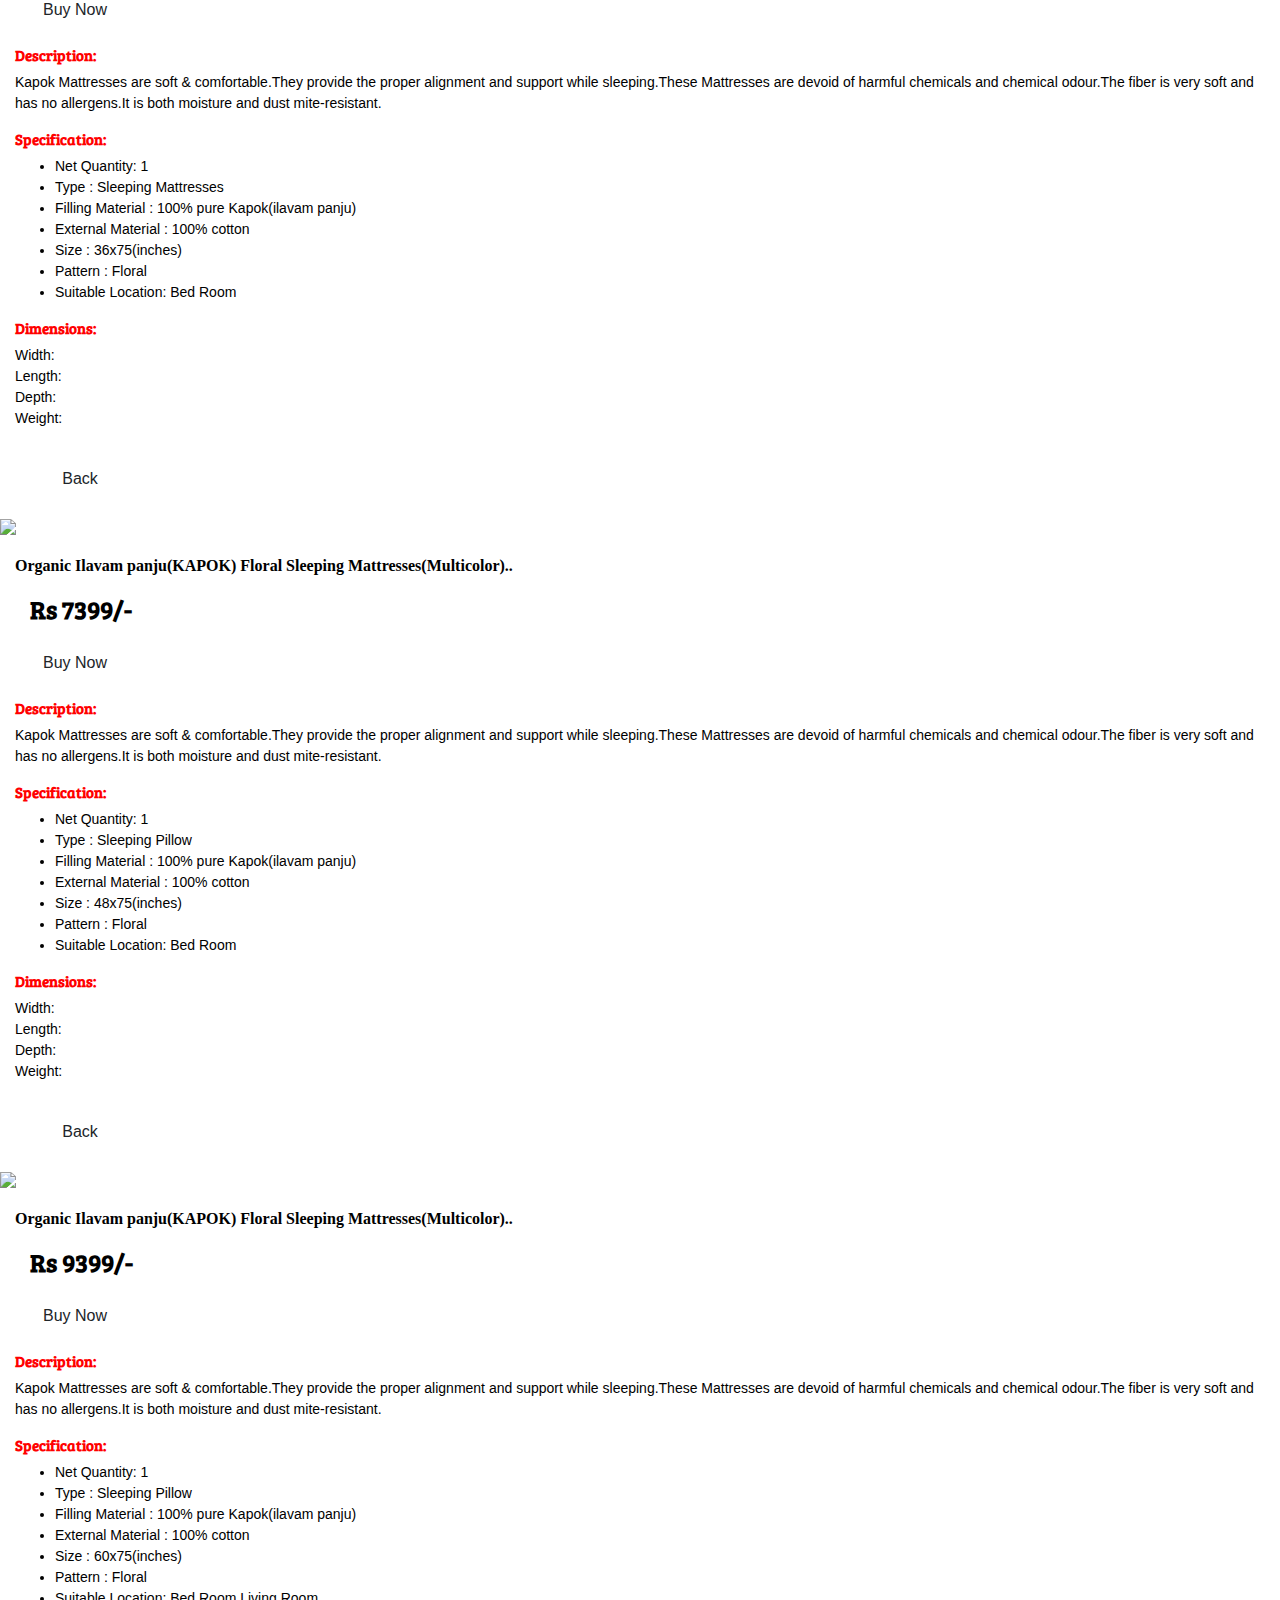
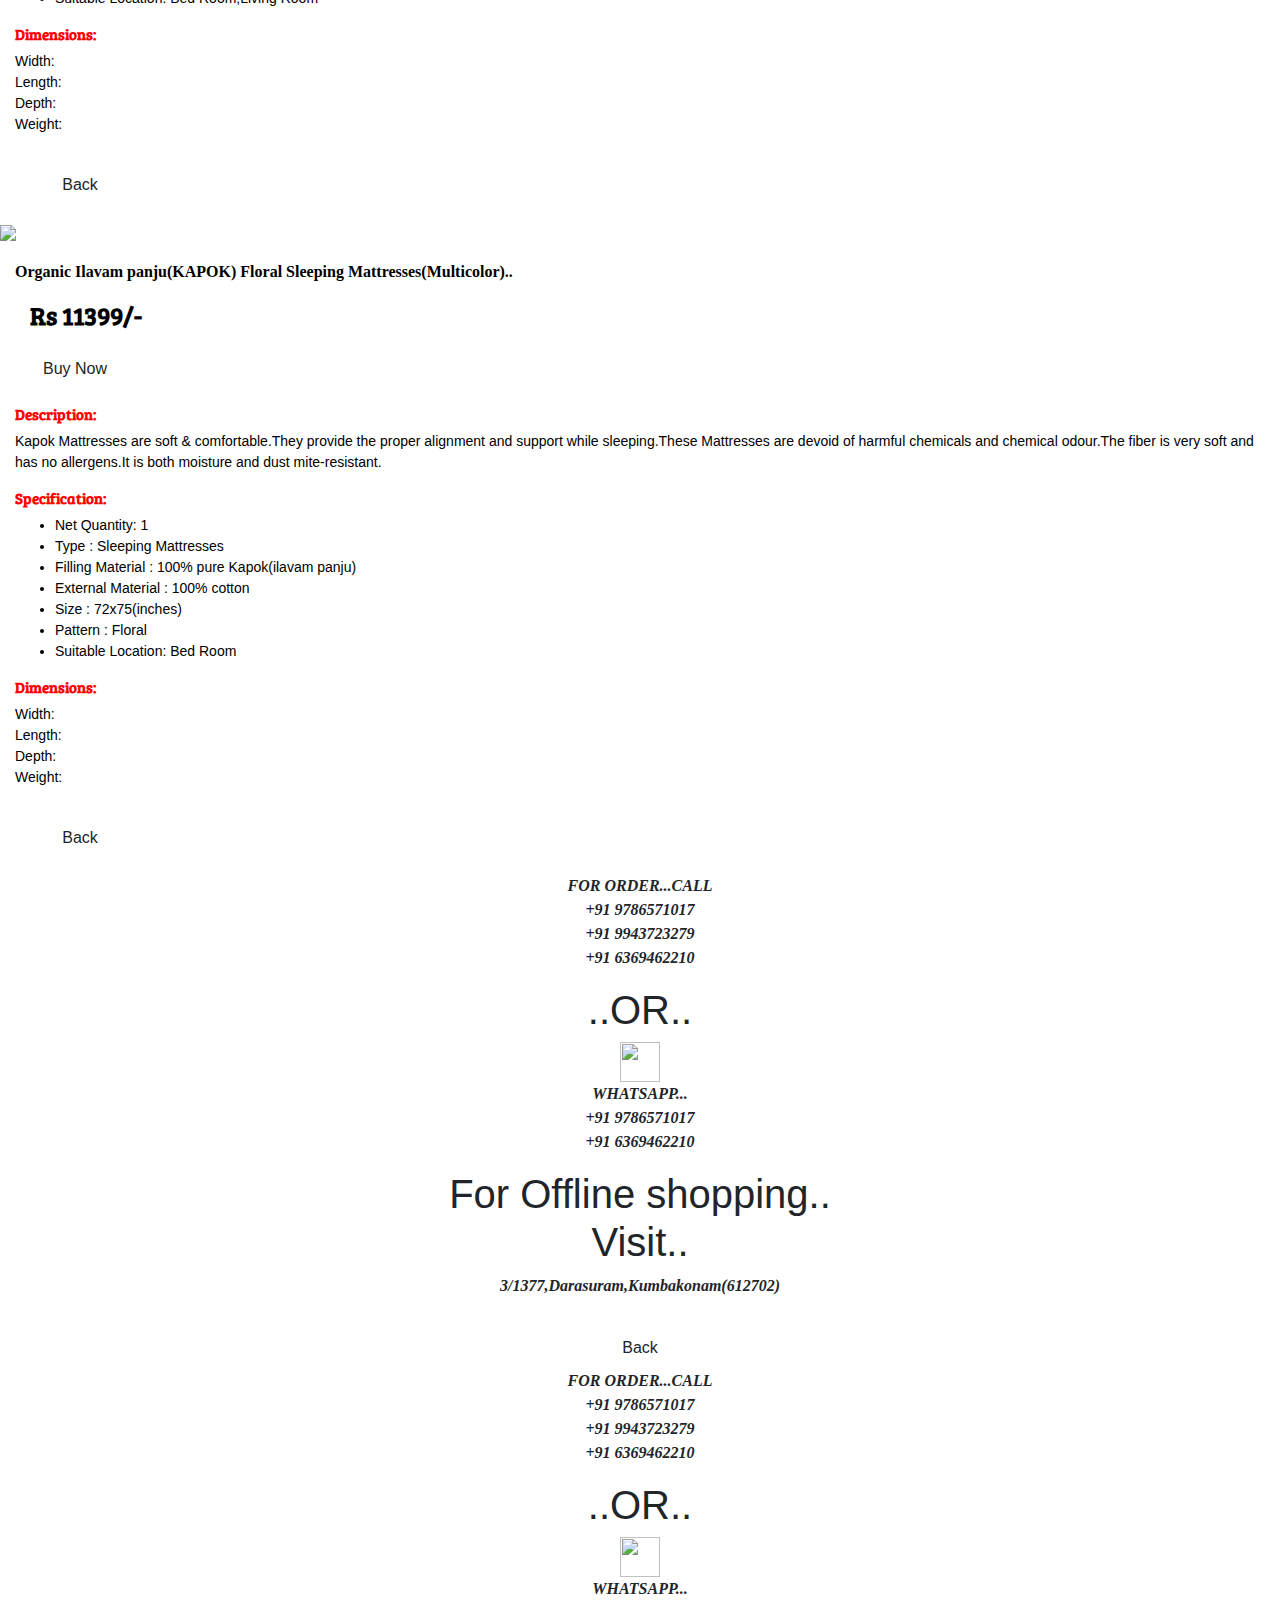
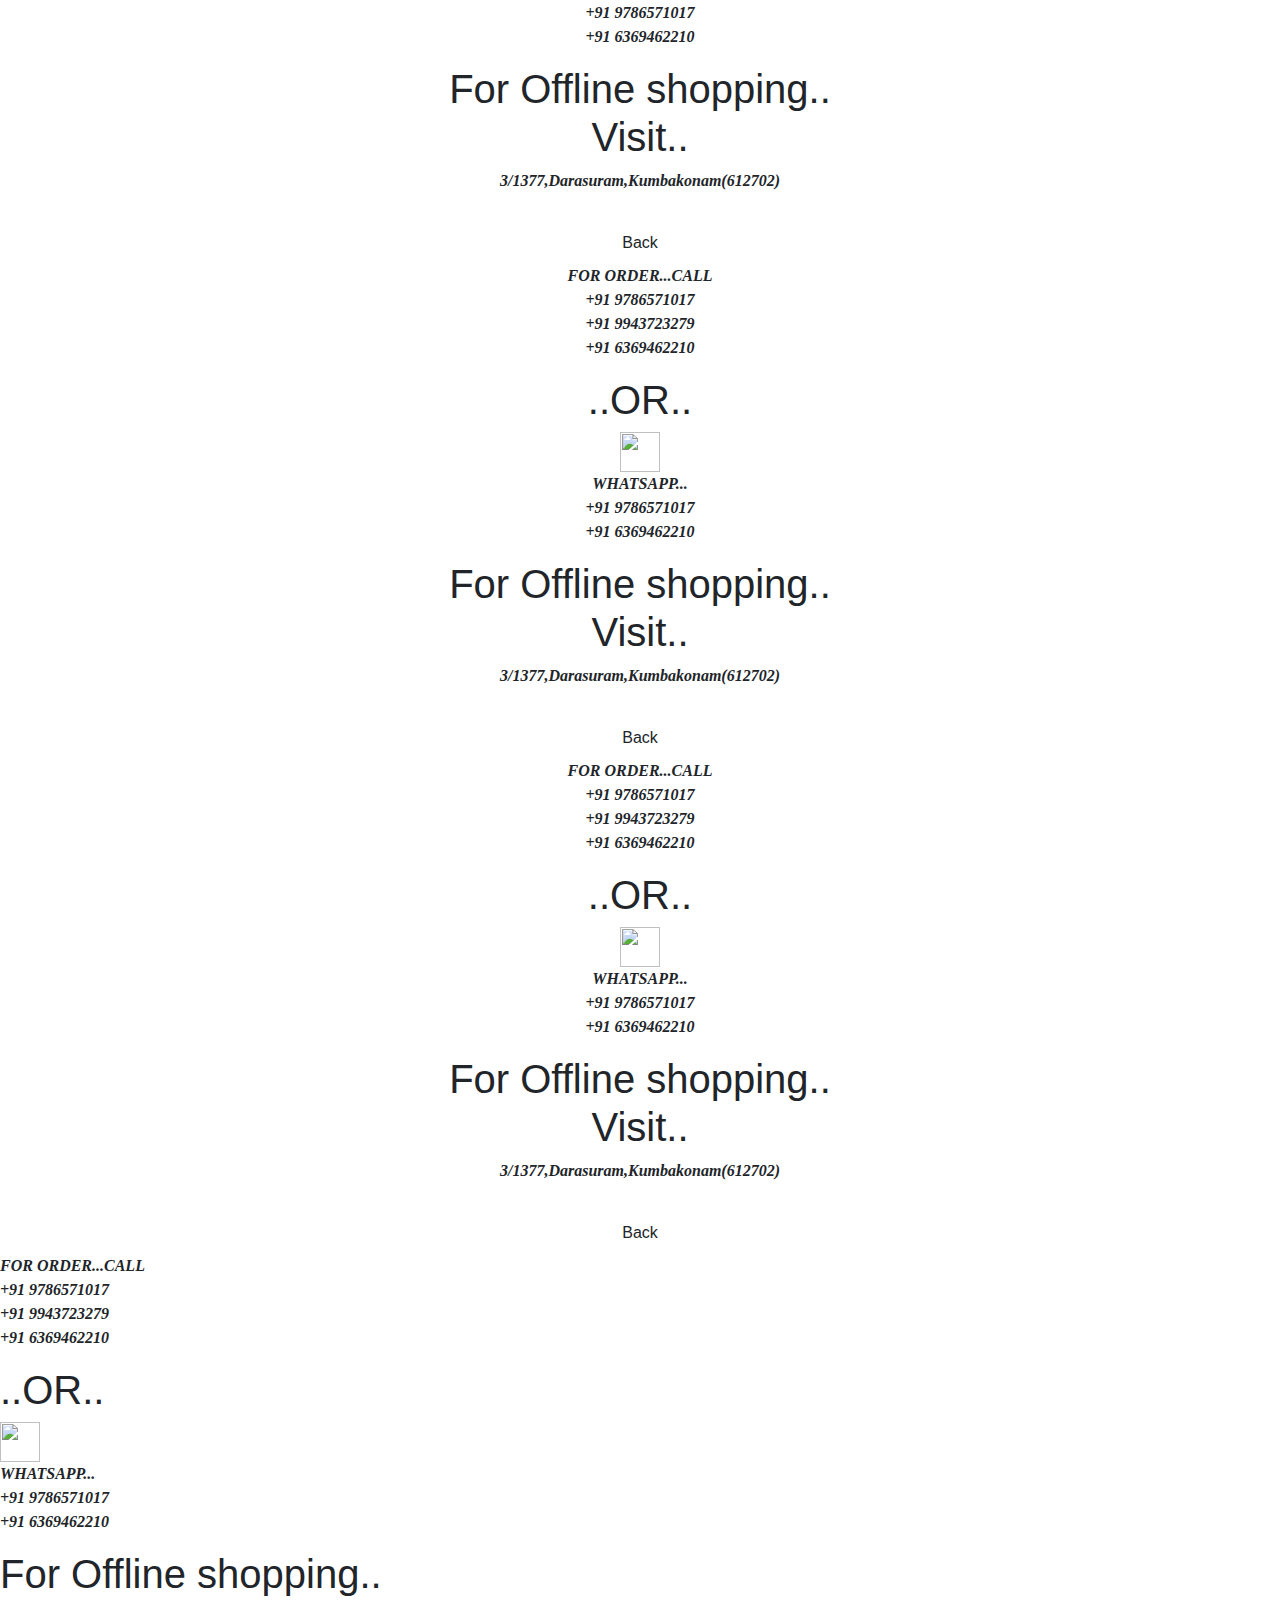
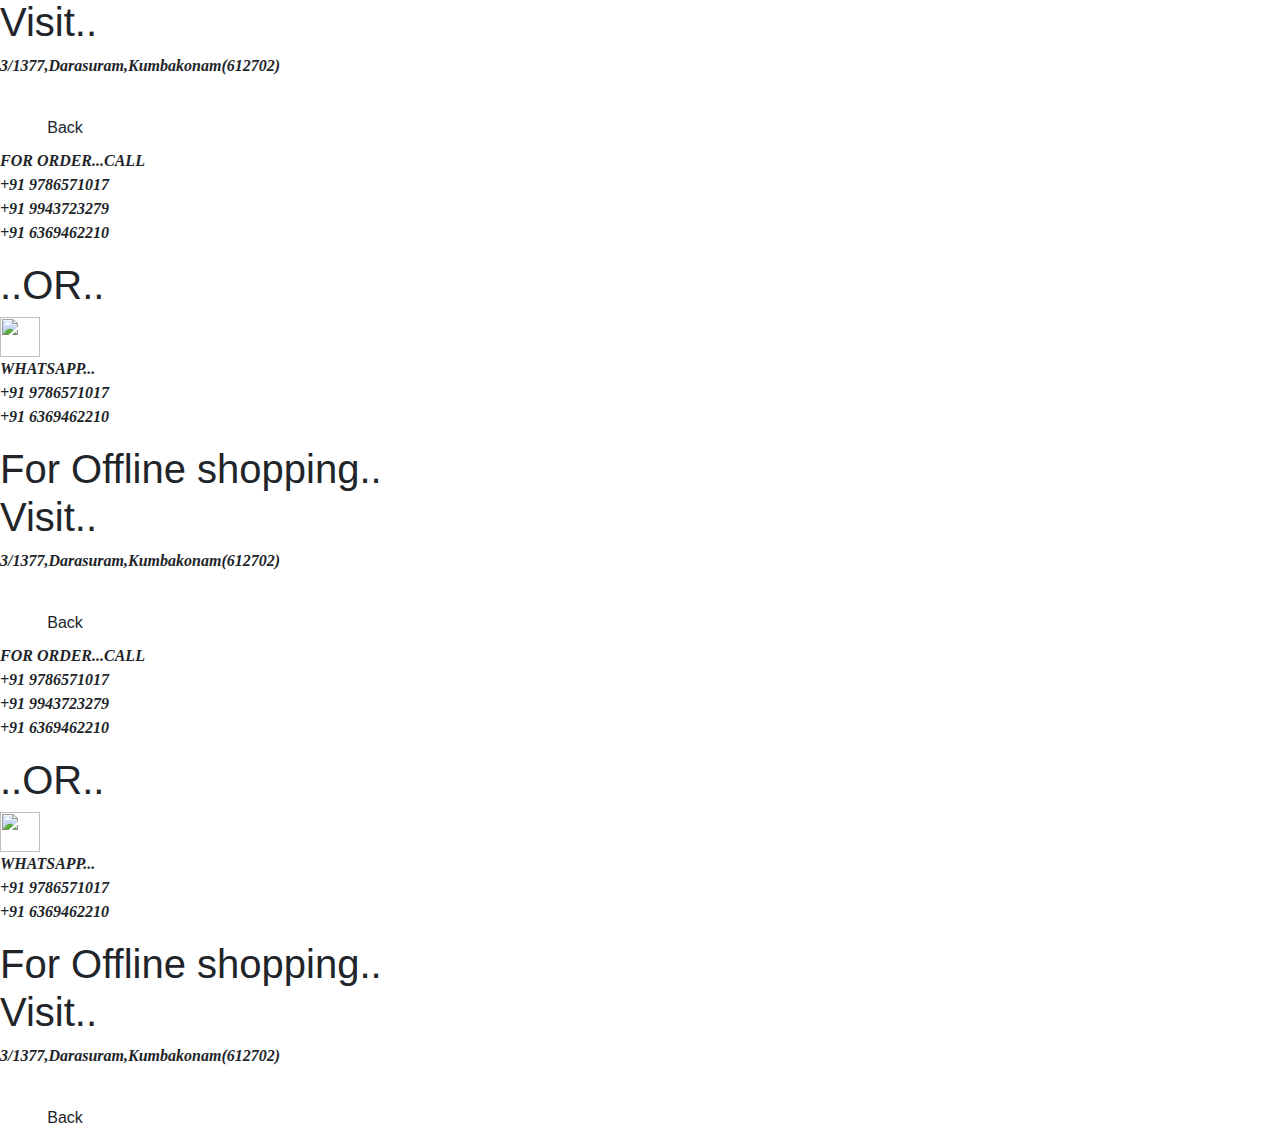
==== commit 3c61146f: "Update index.html" ====
--- a/index.html
+++ b/index.html
@@ -12,6 +12,7 @@
 
 <body>
  <nav class="navbar navbar-expand-lg navbar-light bg-white">
+     <div class="container">
       <a class="navbar-brand" href="#"><img src="https://i.ibb.co/F4snw93/10x10-logo-copy-2.jpg" class="logo"/></a>
       <button class="navbar-toggler" type="button" data-toggle="collapse" data-target="#navbarNavAltMarkup" aria-controls="navbarNavAltMarkup" aria-expanded="false" aria-label="Toggle navigation">
       <span class="navbar-toggler-icon"></span>
@@ -22,6 +23,7 @@
           <a class="nav-link " id="navItem1" href="#">Products</a>
           <a class="nav-link " id="navItem2" href="#">About us</a>
         </div>
+      </div>
       </div>
     </nav>
 
--- a/ks.css
+++ b/ks.css
@@ -1,11 +1,16 @@
 @import url("https://fonts.googleapis.com/css2?family=Bree+Serif&family=Caveat:wght@400;700&family=Lobster&family=Monoton&family=Open+Sans:ital,wght@0,400;0,700;1,400;1,700&family=Playfair+Display+SC:ital,wght@0,400;0,700;1,700&family=Playfair+Display:ital,wght@0,400;0,700;1,700&family=Bree Serif:ital,wght@0,400;0,700;1,400;1,700&family=Source+Sans+Pro:ital,wght@0,400;0,700;1,700&family=Work+Sans:ital,wght@0,400;0,700;1,700&display=swap");
-
-.navbar-image{
-    width:60px;
-    height: 60px;
-    padding:5px;
-}
-
+.logo{
+    height: 80px;
+    width: 90px;
+}
+#navItem1{
+    color: #323f4b;
+    font-family: "Roboto";
+}
+#navItem2{
+    color: #323f4b;
+    font-family: "Roboto";
+}
 .first-img {
 
     width: 87vw;
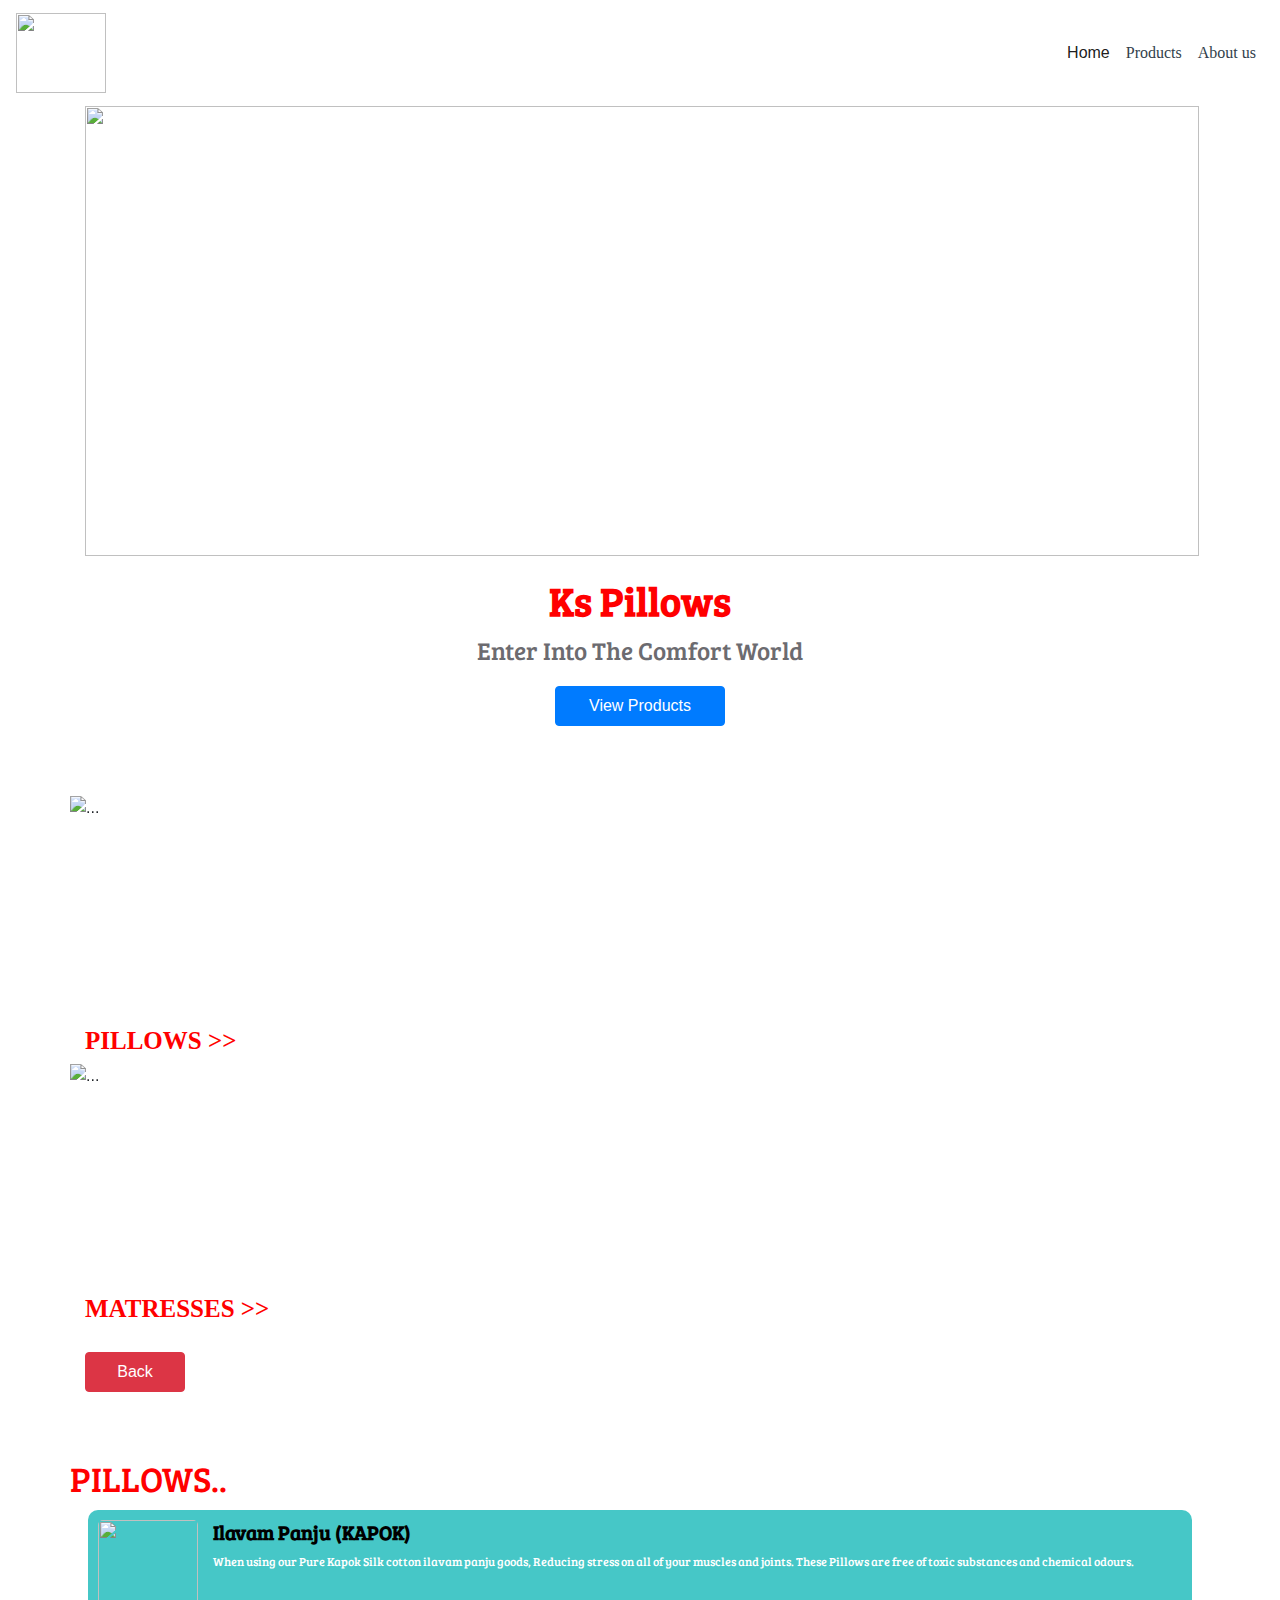
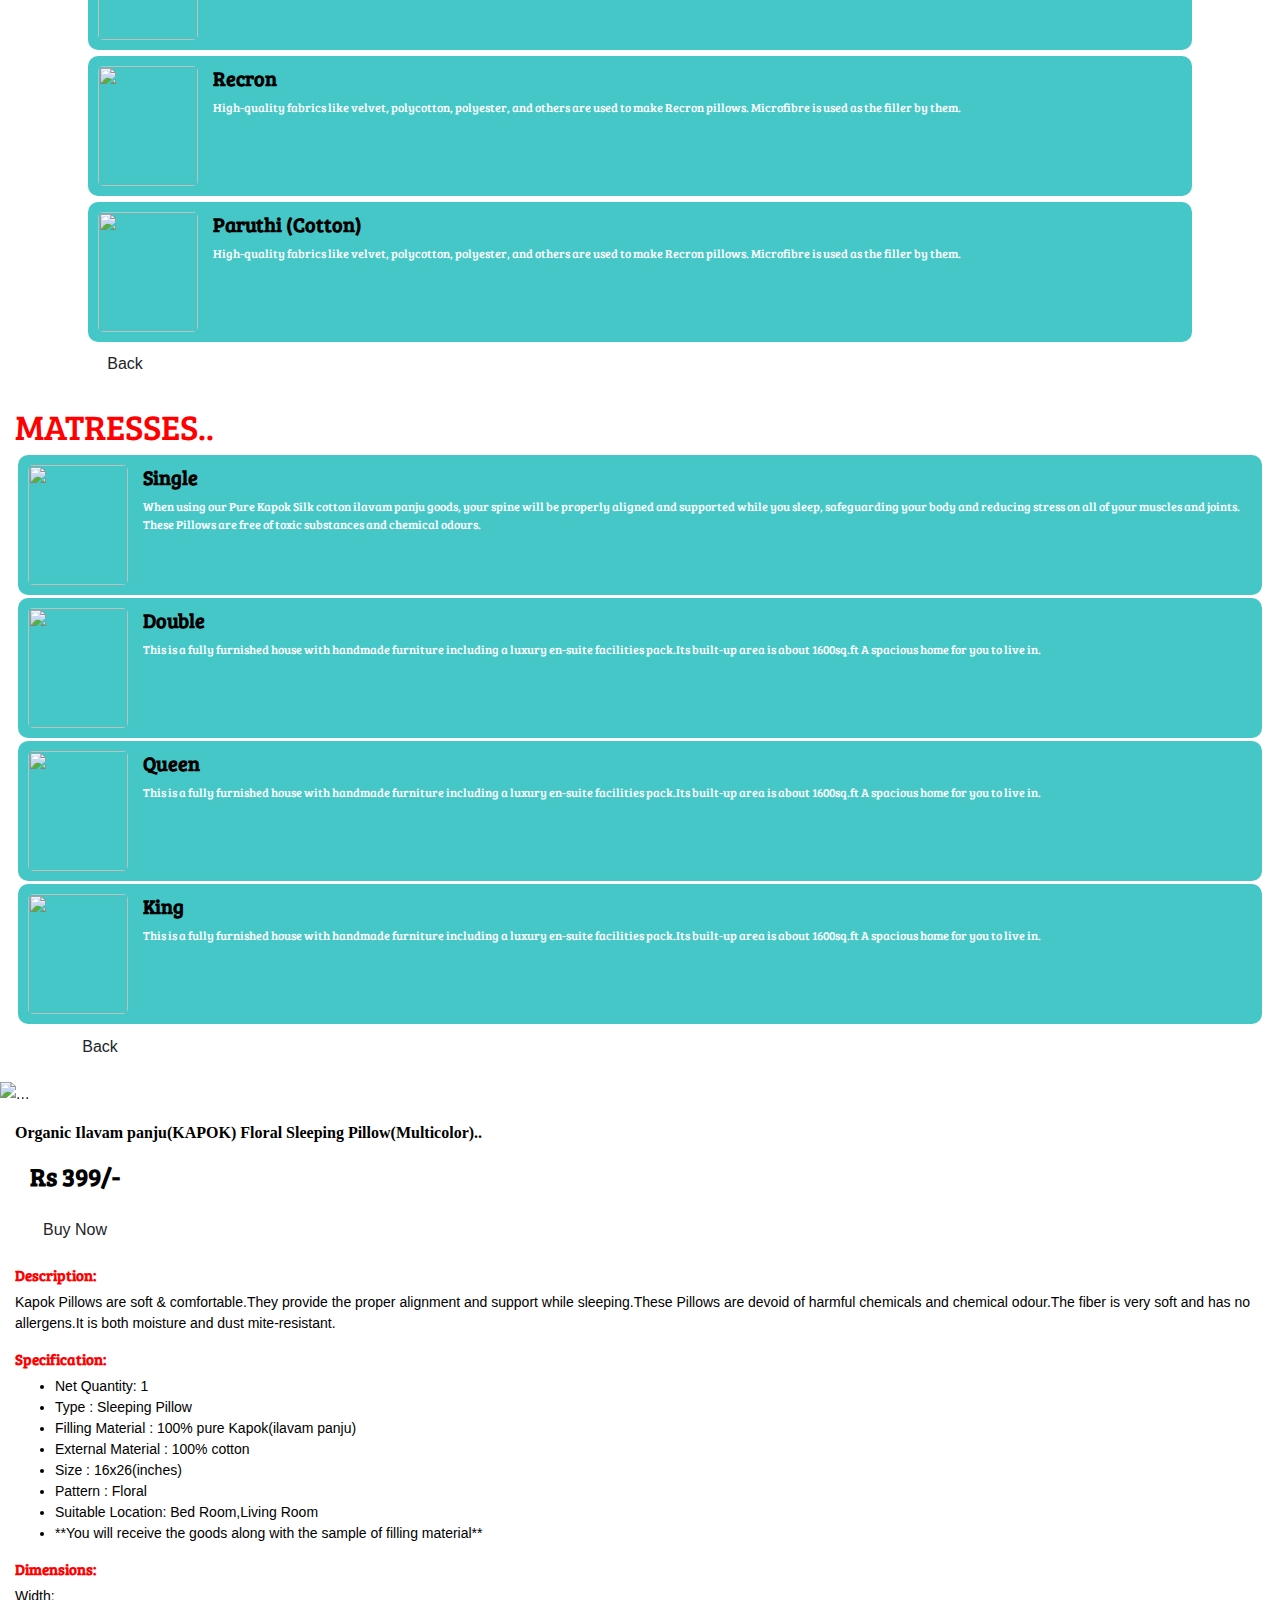
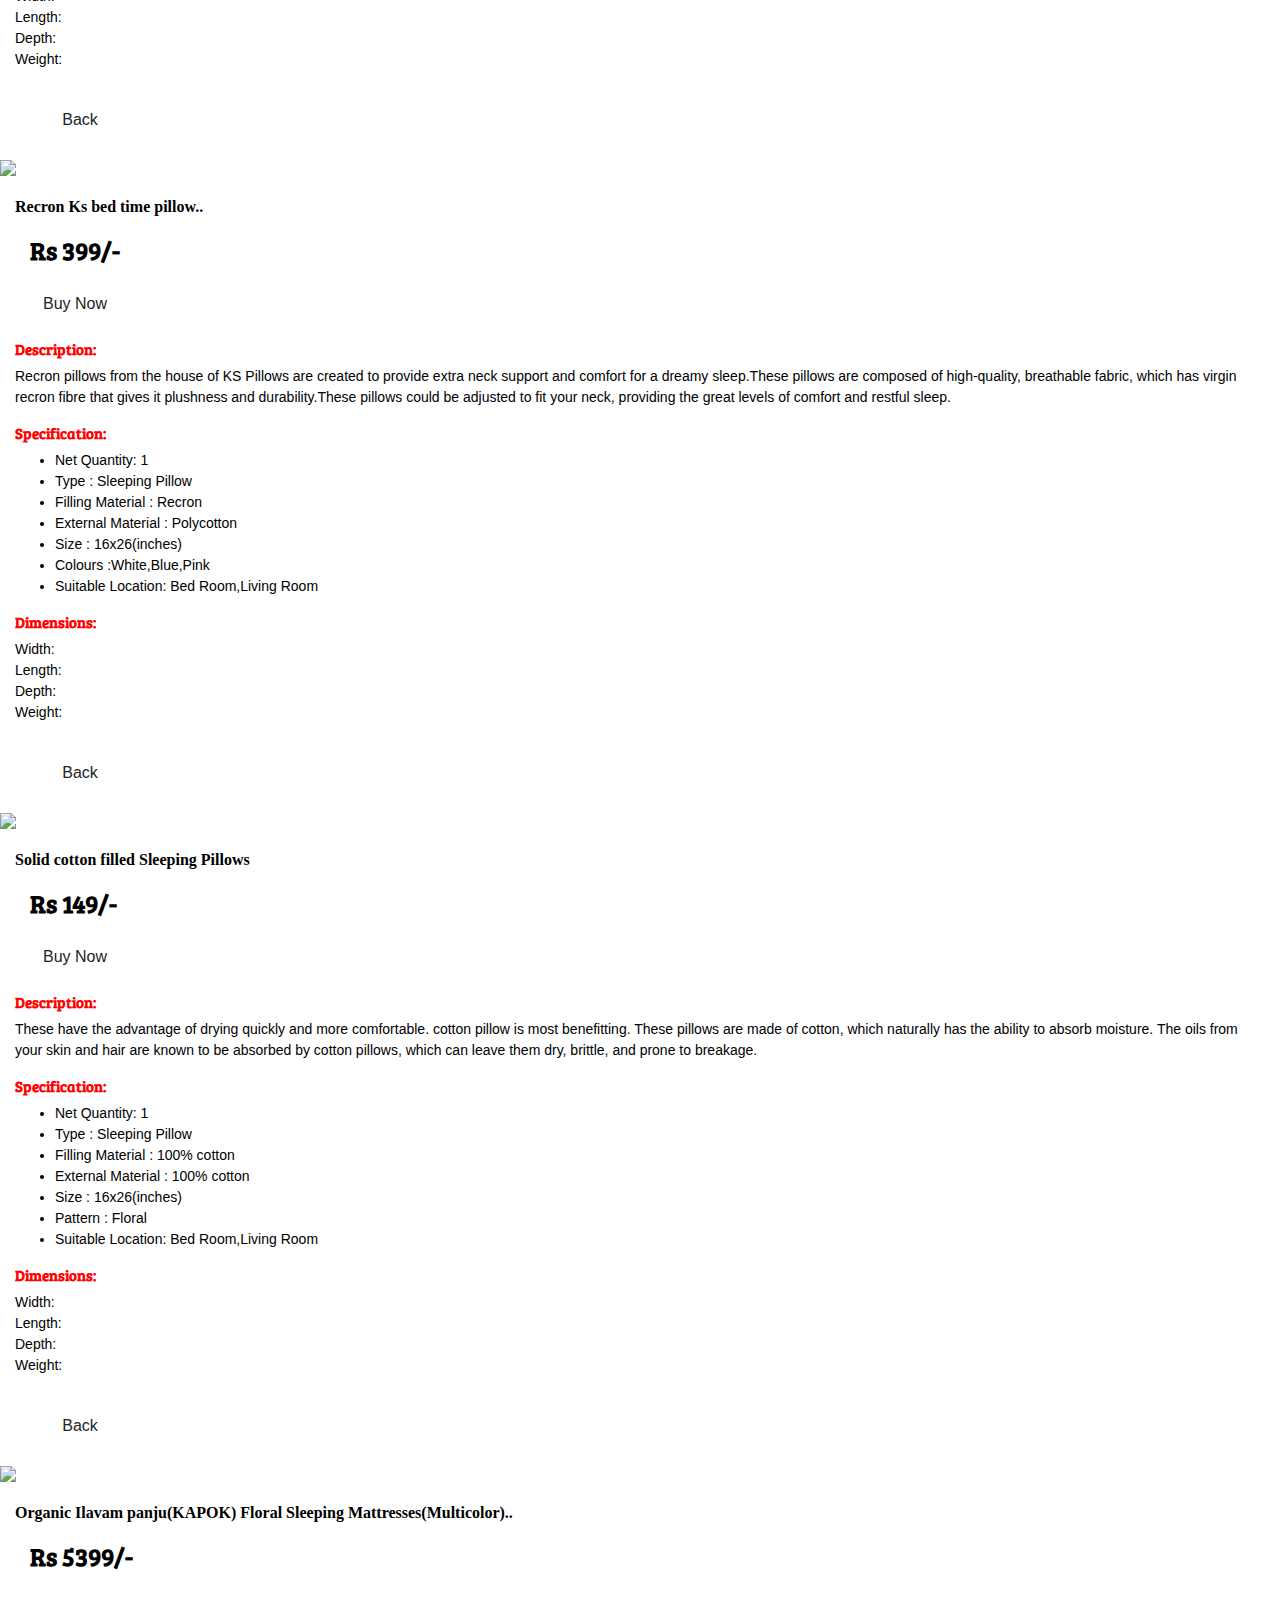
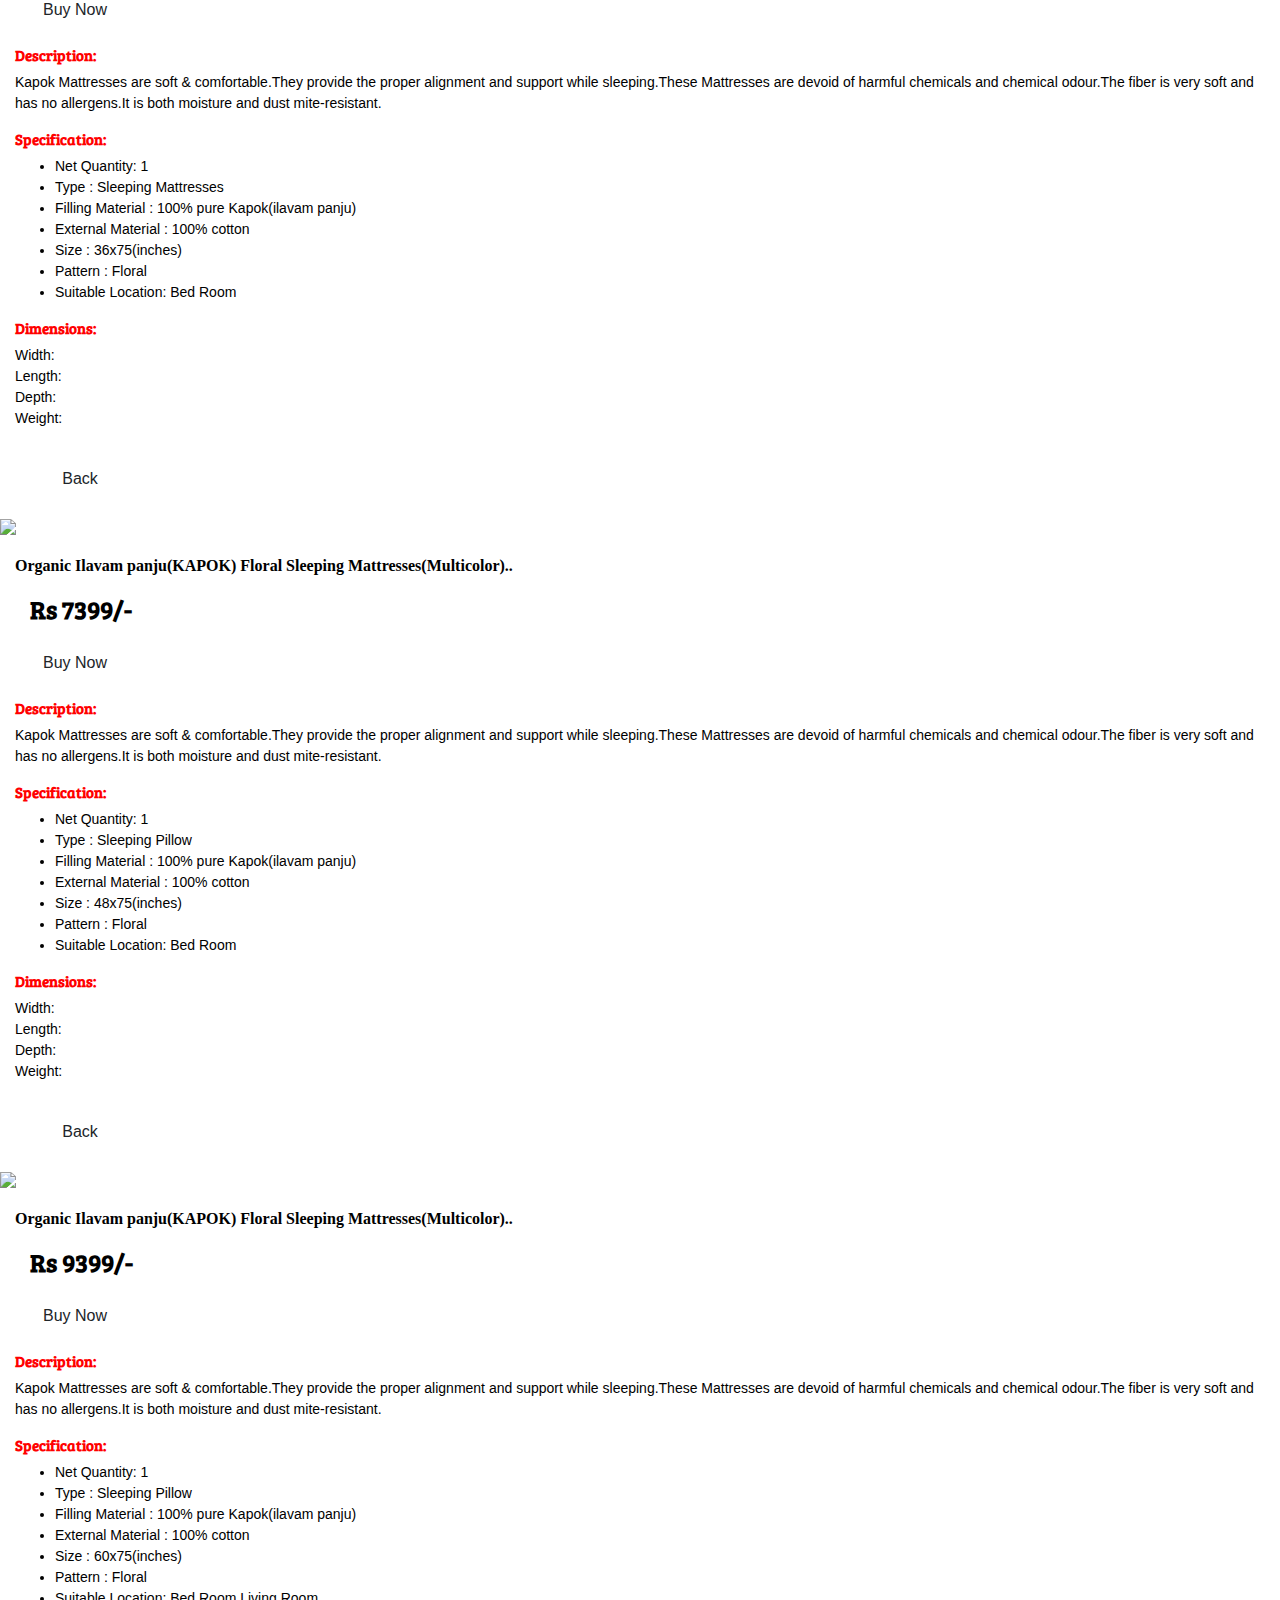
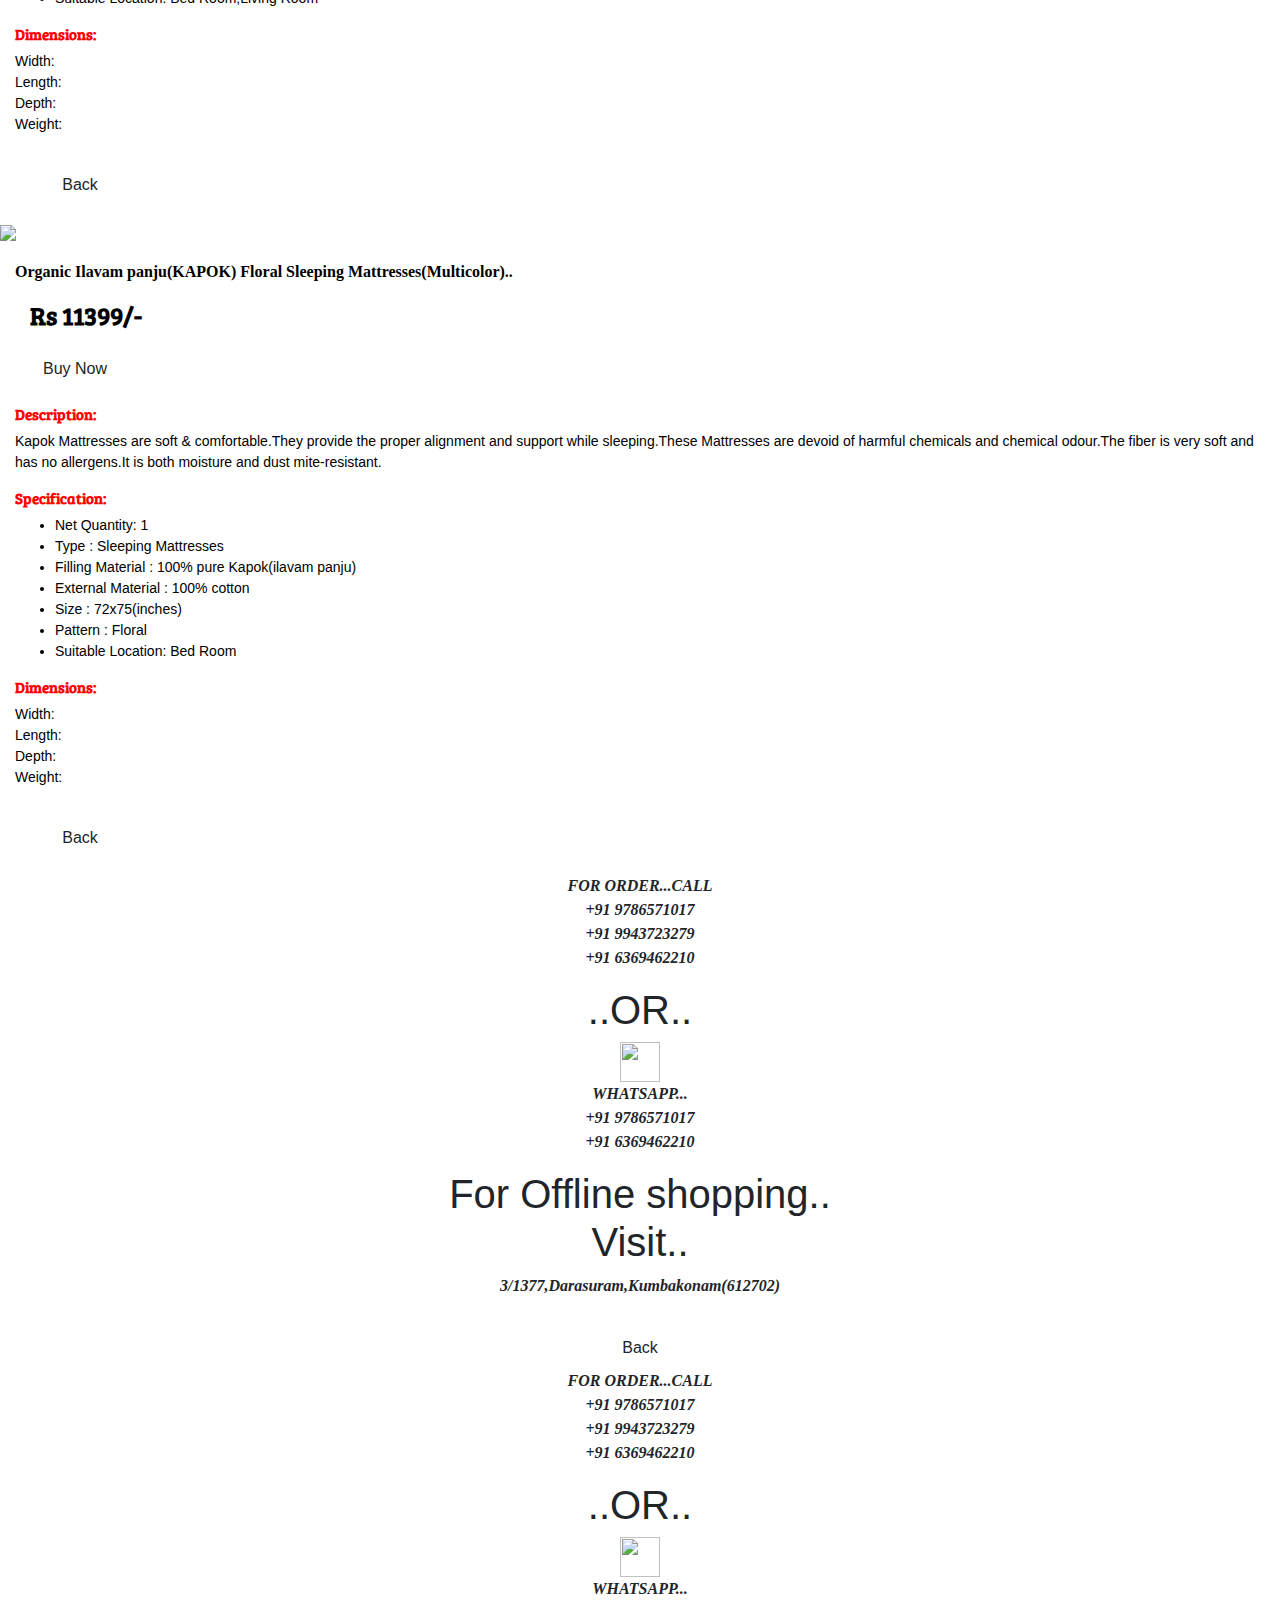
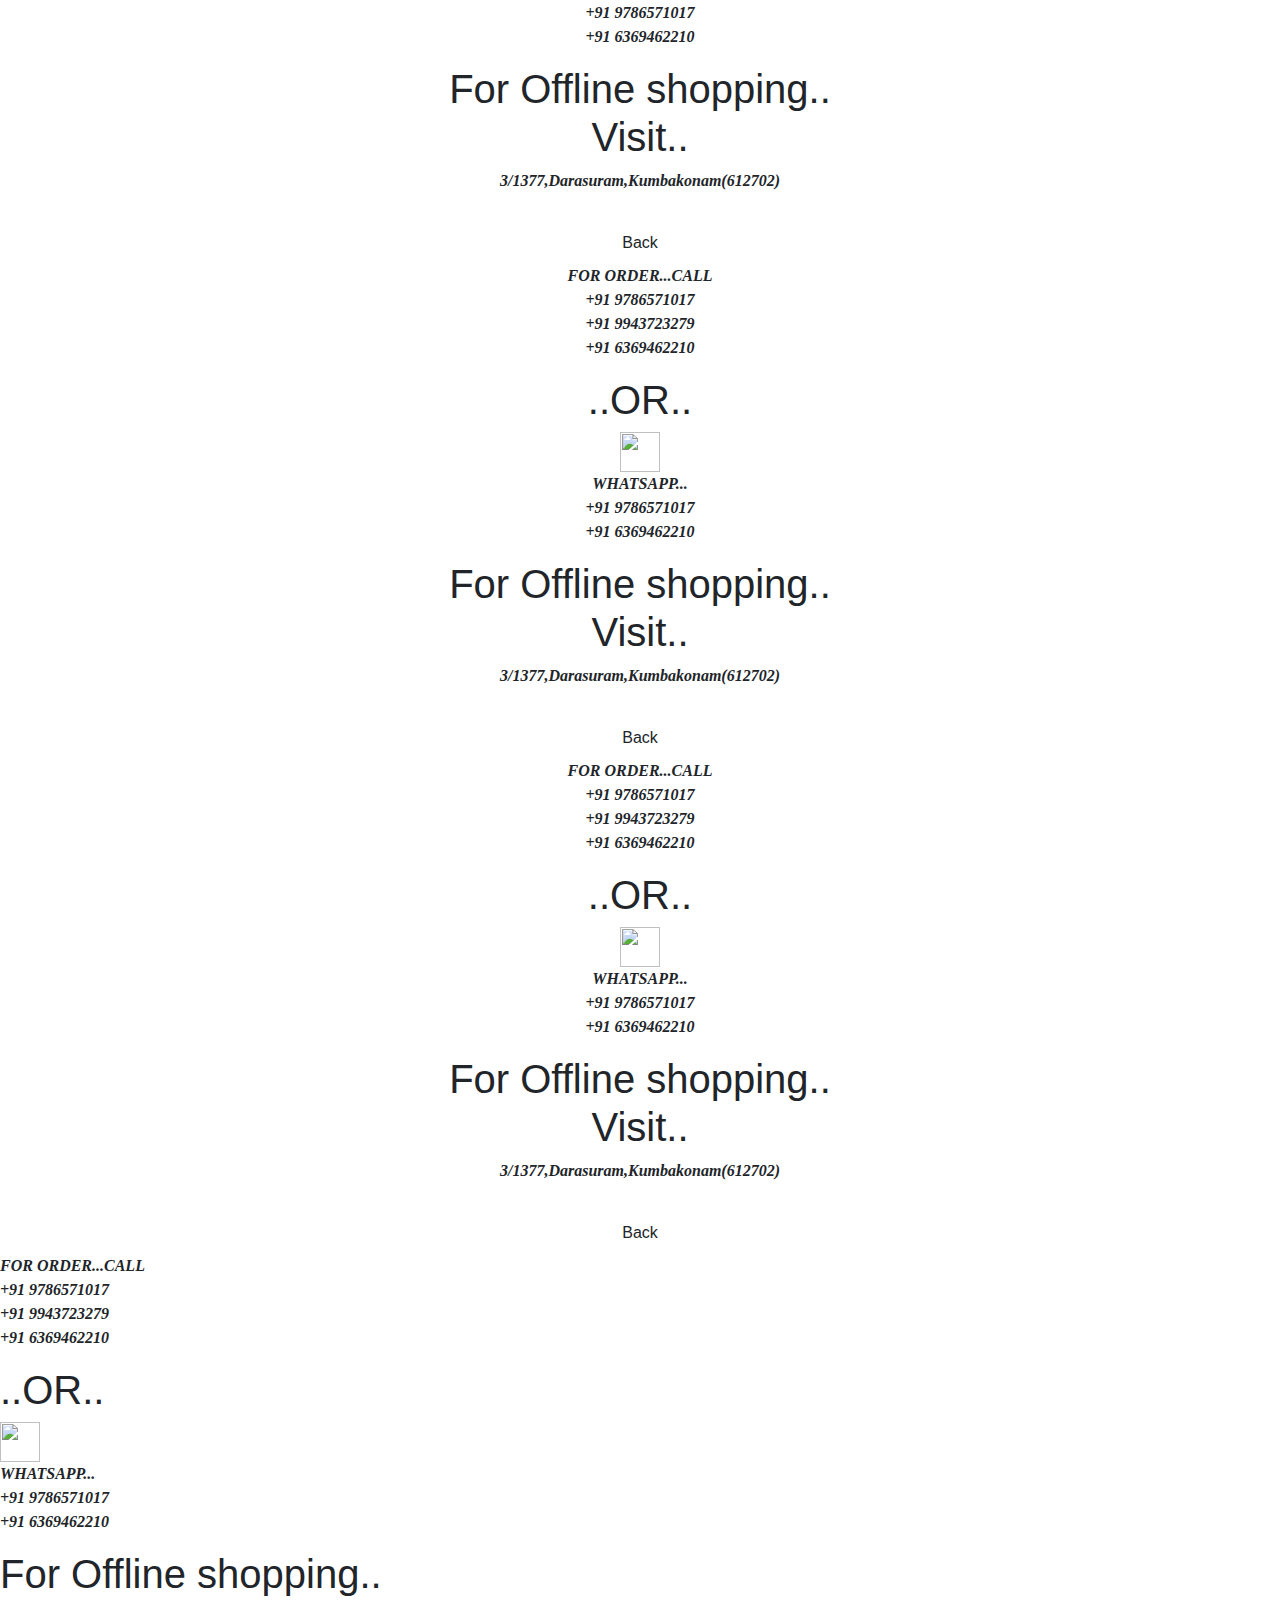
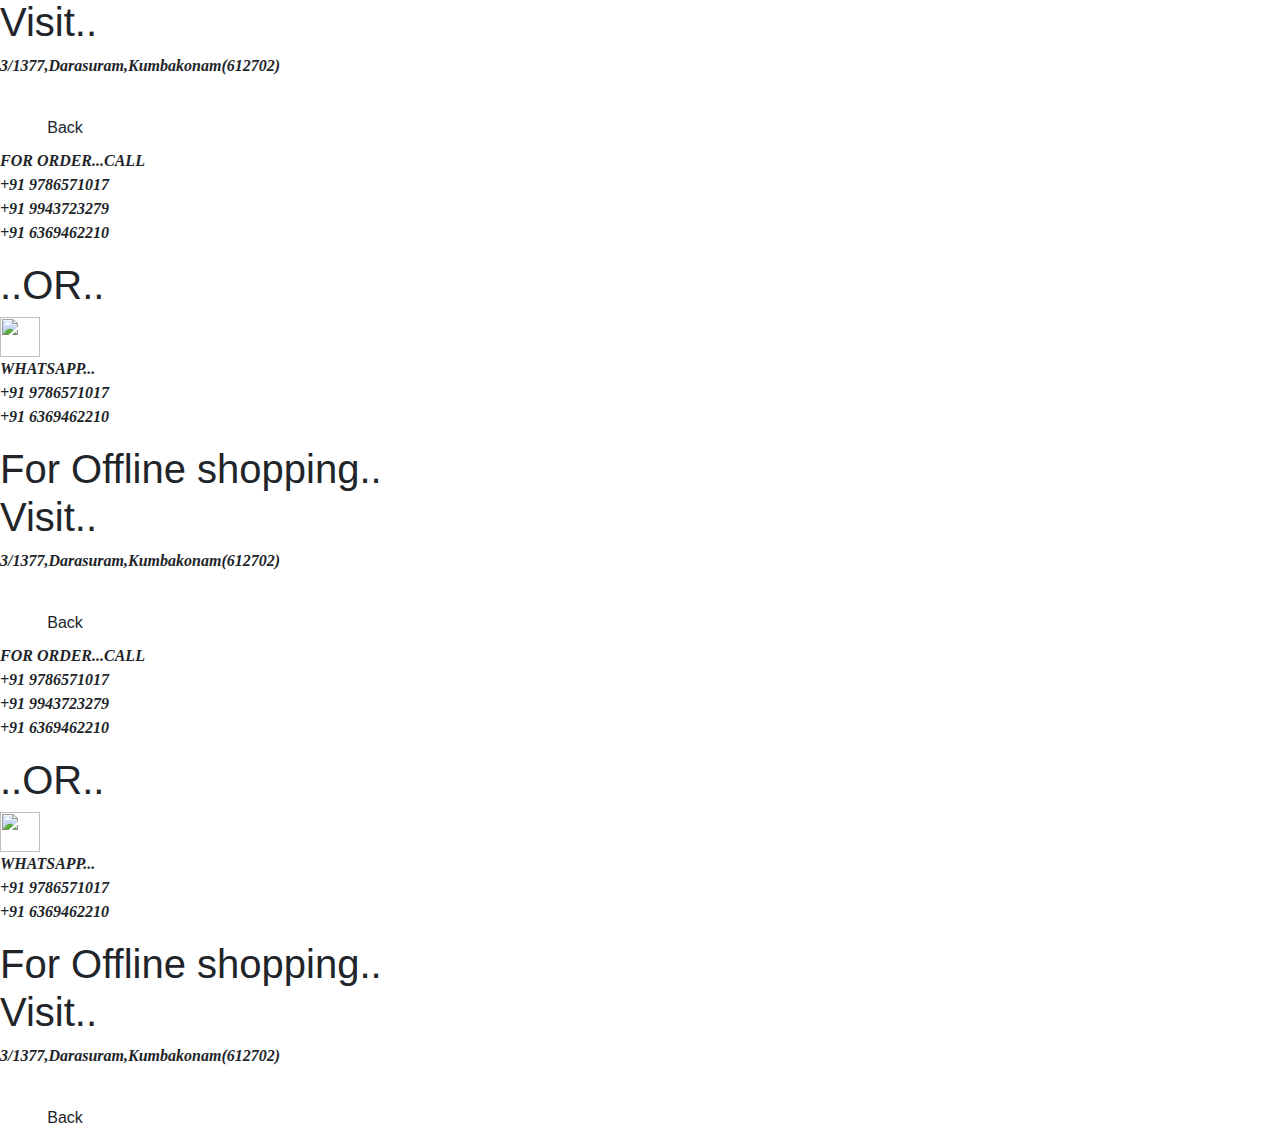
==== commit 3ab33607: "Update index.html" ====
--- a/index.html
+++ b/index.html
@@ -12,7 +12,6 @@
 
 <body>
  <nav class="navbar navbar-expand-lg navbar-light bg-white">
-     <div class="container">
       <a class="navbar-brand" href="#"><img src="https://i.ibb.co/F4snw93/10x10-logo-copy-2.jpg" class="logo"/></a>
       <button class="navbar-toggler" type="button" data-toggle="collapse" data-target="#navbarNavAltMarkup" aria-controls="navbarNavAltMarkup" aria-expanded="false" aria-label="Toggle navigation">
       <span class="navbar-toggler-icon"></span>
@@ -23,7 +22,6 @@
           <a class="nav-link " id="navItem1" href="#">Products</a>
           <a class="nav-link " id="navItem2" href="#">About us</a>
         </div>
-      </div>
       </div>
     </nav>
 
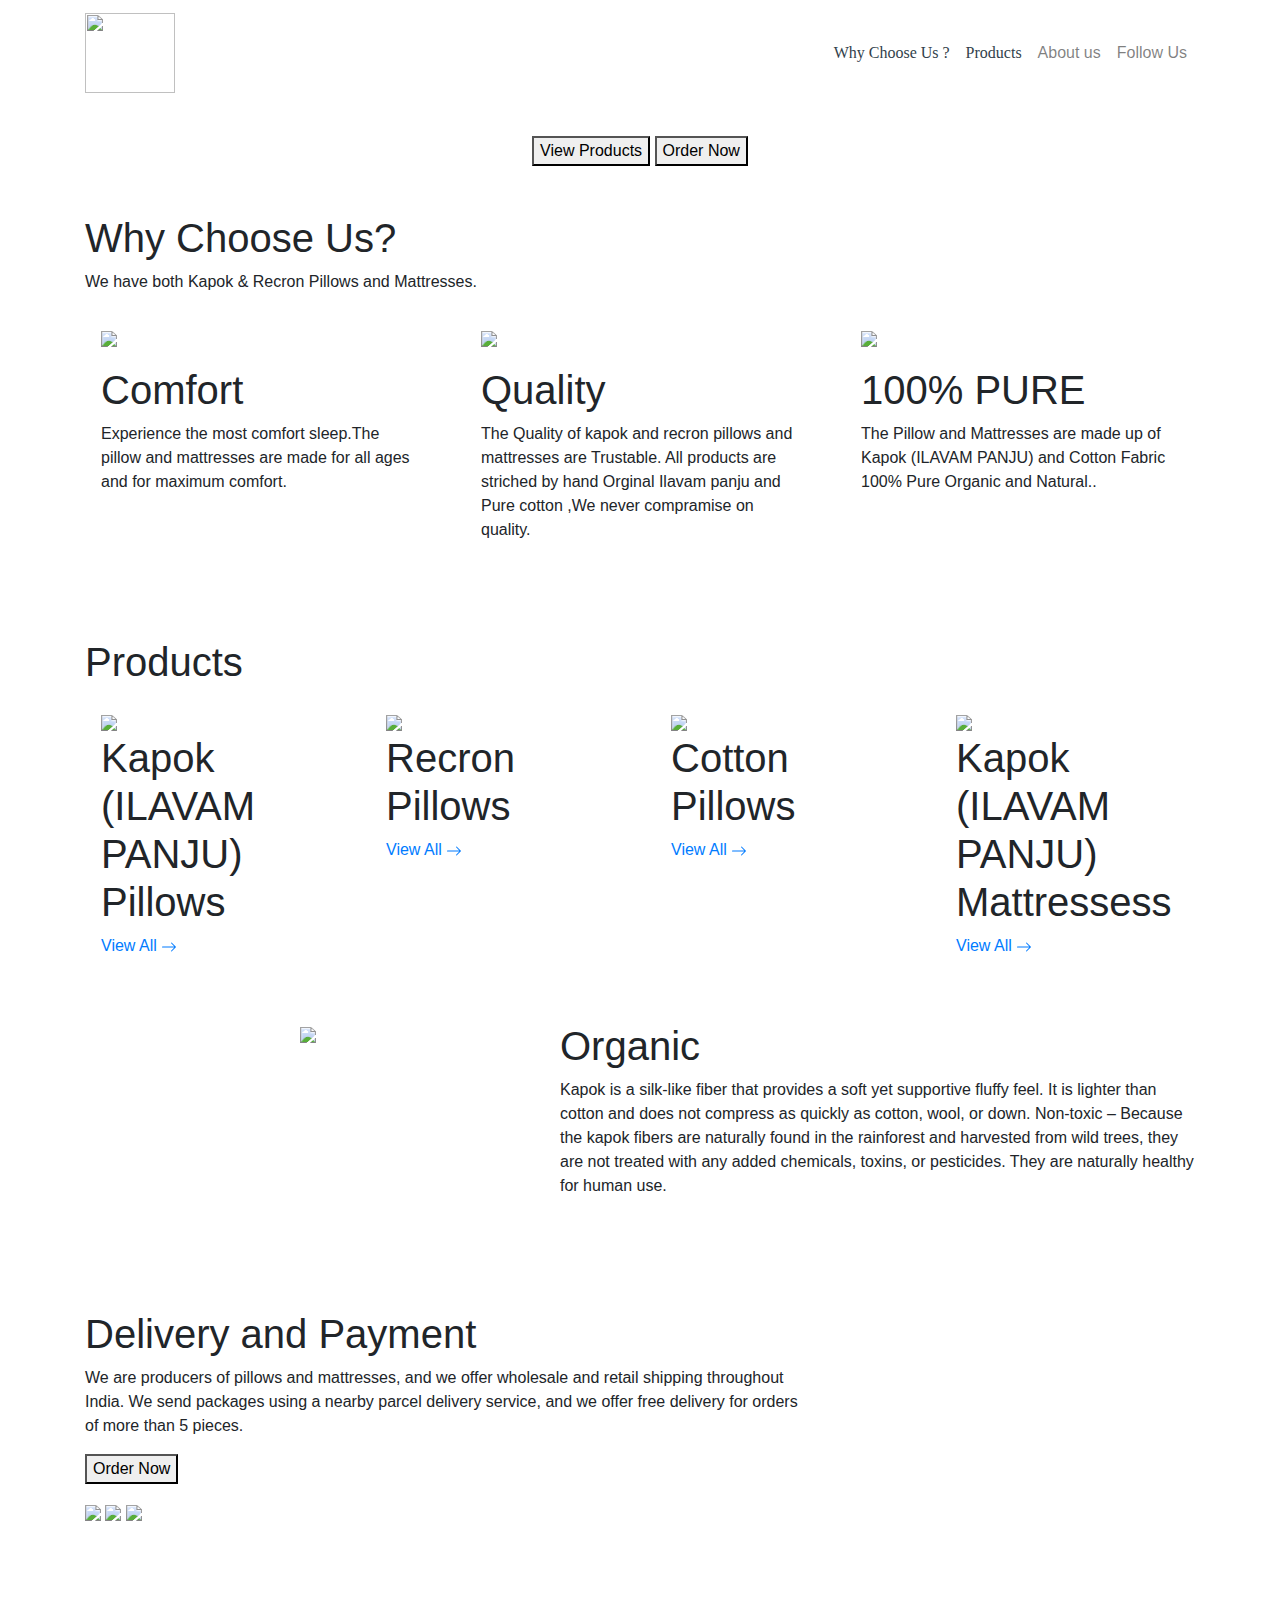
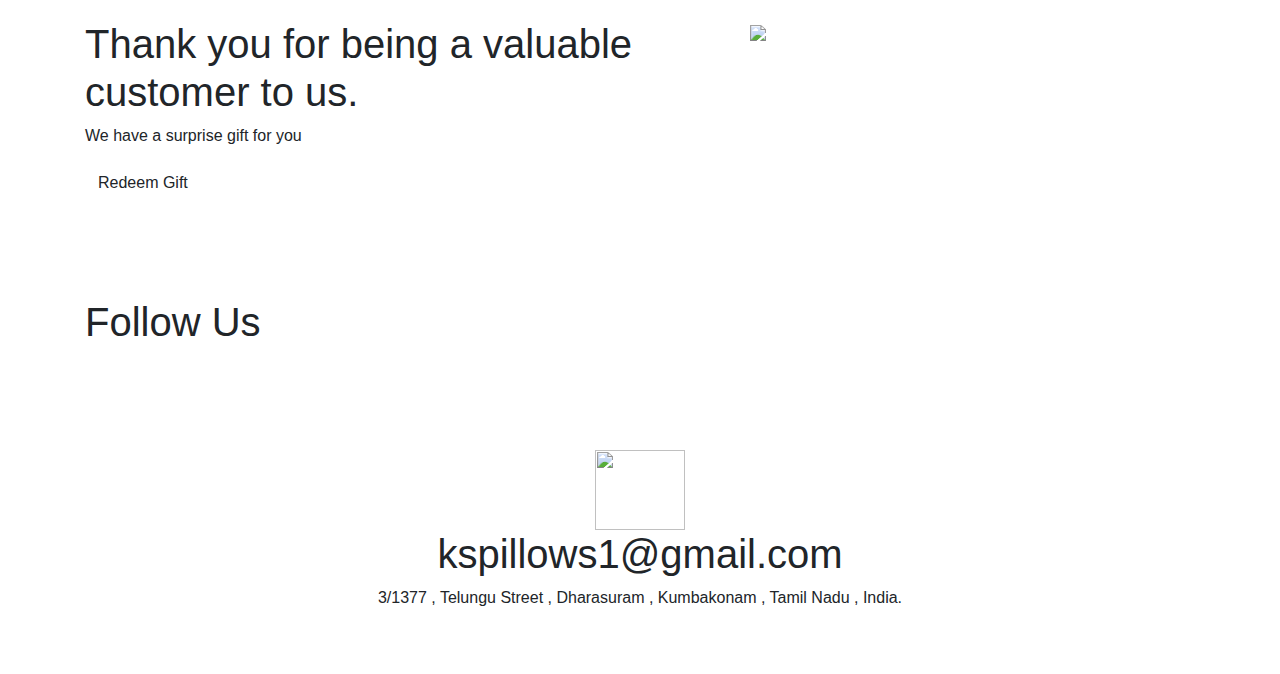
==== commit 3544da39: "Update index.html" ====
--- a/index.html
+++ b/index.html
@@ -2,600 +2,278 @@
 <html>
 
 <head>
-    <title>Vanakkam</title>
+    <title>K S Traders</title>
     <link rel="stylesheet" href="ks.css">
     <link rel="stylesheet" href="https://stackpath.bootstrapcdn.com/bootstrap/4.5.2/css/bootstrap.min.css" integrity="sha384-JcKb8q3iqJ61gNV9KGb8thSsNjpSL0n8PARn9HuZOnIxN0hoP+VmmDGMN5t9UJ0Z" crossorigin="anonymous" />
     <script src="https://code.jquery.com/jquery-3.5.1.slim.min.js" integrity="sha384-DfXdz2htPH0lsSSs5nCTpuj/zy4C+OGpamoFVy38MVBnE+IbbVYUew+OrCXaRkfj" crossorigin="anonymous"></script>
     <script src="https://cdn.jsdelivr.net/npm/popper.js@1.16.1/dist/umd/popper.min.js" integrity="sha384-9/reFTGAW83EW2RDu2S0VKaIzap3H66lZH81PoYlFhbGU+6BZp6G7niu735Sk7lN" crossorigin="anonymous"></script>
     <script src="https://stackpath.bootstrapcdn.com/bootstrap/4.5.2/js/bootstrap.min.js" integrity="sha384-B4gt1jrGC7Jh4AgTPSdUtOBvfO8shuf57BaghqFfPlYxofvL8/KUEfYiJOMMV+rV" crossorigin="anonymous"></script>
+    <script src="https://kit.fontawesome.com/cd0926e4f6.js" crossorigin="anonymous"></script>
 </head>
 
 <body>
- <nav class="navbar navbar-expand-lg navbar-light bg-white">
-      <a class="navbar-brand" href="#"><img src="https://i.ibb.co/F4snw93/10x10-logo-copy-2.jpg" class="logo"/></a>
-      <button class="navbar-toggler" type="button" data-toggle="collapse" data-target="#navbarNavAltMarkup" aria-controls="navbarNavAltMarkup" aria-expanded="false" aria-label="Toggle navigation">
-      <span class="navbar-toggler-icon"></span>
-      </button>
-      <div class="collapse navbar-collapse " id="navbarNavAltMarkup">
-        <div class="navbar-nav ml-auto">
-          <a class="nav-link active" href="#">Home <span class="sr-only">(current)</span></a>
-          <a class="nav-link " id="navItem1" href="#">Products</a>
-          <a class="nav-link " id="navItem2" href="#">About us</a>
-        </div>
-      </div>
+    <nav class="navbar navbar-expand-lg navbar-light bg-white fixed-top">
+        <div class="container">
+            <a class="navbar-brand" href="#">
+                <img src="https://i.ibb.co/F4snw93/10x10-logo-copy-2.jpg" class="logo" />
+            </a>
+            <button class="navbar-toggler" type="button" data-toggle="collapse" data-target="#navbarNavAltMarkup" aria-controls="navbarNavAltMarkup" aria-expanded="false" aria-label="Toggle navigation">
+                <span class="navbar-toggler-icon"></span>
+            </button>
+            <div class="collapse navbar-collapse" id="navbarNavAltMarkup">
+                <div class="navbar-nav ml-auto">
+                    <a class="nav-link active" id="navItem1" href="#wcusection">
+                        Why Choose Us ?
+                        <span class="sr-only">(current)</span>
+                    </a>
+                    <a class="nav-link" href="#psection" id="navItem2">Products</a>
+                    <a class="nav-link" href="#ausection" id="navItem3">About us</a>
+                    <a class="nav-link" href="#fusection" id="navItem4">Follow Us</a>
+                </div>
+            </div>
+        </div>
     </nav>
 
-    <div id="sectionhome" class="container">
-        <div class="row">
-            <div class="col-12">
-                <img src="https://img.freepik.com/free-photo/my-bed-is-my-best-friend_329181-10418.jpg?w=740&t=st=1686997158~exp=1686997758~hmac=f6bae5a1dca4fe73b1661fe9085ff2179dab75d887f3b22e6bfb55acfd634635" class="first-img" />
-            </div>
-        </div>
-
-        <div class="row">
-            <div class="col-12">
-                <div class="text-center d-flex flex-column justify-content-end">
-                    <div class="card-home">
-                        <h1 class="home-head">Ks Pillows</h1>
-                        <p class="home-para">Enter Into The Comfort World</p>
-                        <button class="btn btn-primary button-home" onclick="display('sectionproducts')">View Products</button>
-                    </div>
-                </div>
-            </div>
-        </div>
-    </div>
-
-    <div id="sectionproducts" class="container bg ">
-        <div class="row">
-
-            <div id="carouselExampleIndicators" class="carousel slide crel" data-ride="carousel">
-                <ol class="carousel-indicators">
-                    <li data-target="#carouselExampleIndicators" data-slide-to="0" class="active"></li>
-                    <li data-target="#carouselExampleIndicators" data-slide-to="1"></li>
-                    <li data-target="#carouselExampleIndicators" data-slide-to="2"></li>
-                </ol>
-                <div class="carousel-inner">
-                    <div class="carousel-item active">
-                        <img src="https://img.freepik.com/free-photo/pillows-white-background_93675-131053.jpg?w=740&t=st=1687067766~exp=1687068366~hmac=fa9aca2d9566daede1f4ffdf994eb968591846097f241f35f1e54b7912976a7c" class="d-block w-100" alt="..." />
-                    </div>
-                    <div class="carousel-item">
-                        <img src="https://img.freepik.com/free-photo/floral-cushion-home-decor-sofa_53876-128215.jpg?w=740&t=st=1687067871~exp=1687068471~hmac=e50b6adccf94b9ffe817d8a15ae21d4555839923f1c45ad4c3d0e8ca7c6b5c0c" class="d-block w-100" alt="..." />
-                    </div>
-                    <div class="carousel-item">
-                        <img src="https://img.freepik.com/free-photo/beautiful-asian-woman-casual-dress-sleep-well-white-bed-daylight-morning-time_609648-1870.jpg?w=740&t=st=1687068501~exp=1687069101~hmac=b30cb5a7cb819e589f99498f8f1c5960cb7471eeef76fc031791f2dfa9ce6ada" class="d-block w-100" alt="..." />
-                    </div>
-                </div>
-                <a class="carousel-control-prev" href="#carouselExampleIndicators" role="button" data-slide="prev">
-                    <span class="carousel-control-prev-icon" aria-hidden="true"></span>
-                    <span class="sr-only">Previous</span>
-                </a>
-                <a class="carousel-control-next" href="#carouselExampleIndicators" role="button" data-slide="next">
-                    <span class="carousel-control-next-icon" aria-hidden="true"></span>
-                    <span class="sr-only">Next</span>
-                </a>
-            </div>
-            <div class="pil col-12">
-                <h1 class="txt" onclick="display('sectionpillow')">PILLOWS >></h1>
-            </div>
-        </div>
-
-        <div class="row">
-            <div id="carouselExampleIndicator" class="carousel slide crel" data-ride="carousel">
-                <ol class="carousel-indicators">
-                    <li data-target="#carouselExampleIndicator" data-slide-to="0" class="active"></li>
-                    <li data-target="#carouselExampleIndicator" data-slide-to="1"></li>
-                    <li data-target="#carouselExampleIndicator" data-slide-to="2"></li>
-                </ol>
-                <div class="carousel-inner">
-                    <div class="carousel-item active">
-                        <img src="https://img.freepik.com/free-vector/modern-bedroom-realistic-design_1284-14513.jpg?size=626&ext=jpg&ga=GA1.1.669700858.1686997136&semt=sph" class="d-block w-100" alt="..." />
-                    </div>
-                    <div class="carousel-item">
-                        <img src="https://img.freepik.com/free-photo/lazy-morning-weekend-smiling-brunette-model-girl-wide-bed-with-white-bed-clothes-hotel-fashion-apartment_231208-5038.jpg?size=626&ext=jpg&ga=GA1.1.669700858.1686997136&semt=ais" class="d-block w-100" alt="..." />
-                    </div>
-                    <div class="carousel-item">
-                        <img src="https://img.freepik.com/free-vector/double-mattress-realistic-style_1284-16866.jpg?w=740&t=st=1687068611~exp=1687069211~hmac=2014c47d24085fbf226f2cf3b5eec8c26107c72f45e4348ba8cd661e4ba538dd" class="d-block w-100" alt="..." />
-                    </div>
-                </div>
-                <a class="carousel-control-prev" href="#carouselExampleIndicator" role="button" data-slide="prev">
-                    <span class="carousel-control-prev-icon" aria-hidden="true"></span>
-                    <span class="sr-only">Previous</span>
-                </a>
-                <a class="carousel-control-next" href="#carouselExampleIndicator" role="button" data-slide="next">
-                    <span class="carousel-control-next-icon" aria-hidden="true"></span>
-                    <span class="sr-only">Next</span>
-                </a>
-            </div>
-            <div class="mat col-12">
-                <h1 class="txt" onclick="display('sectionmat')">MATRESSES >></h1>
-            </div>
-        </div>
-        <div class="row">
-            <div class="col-12">
-                <button class="btn btn-danger button-products" onclick="display('sectionhome')">Back</button>
-            </div>
-        </div>
-    </div>
-
-    <div class="bg-container-flats container" id="sectionpillow">
-        <div class="row">
-            <h1 class="flats-head"> PILLOWS..</h1>
-        </div>
-        <div class="row">
-            <div class="col-12">
-                <div class=" flat-card d-flex flex-row" onclick="display('sectionkapok')">
-                    <img src="https://encrypted-tbn0.gstatic.com/images?q=tbn:ANd9GcS3CYOCu24-doQgbKkXo92Nn8lSKLig9eY8Fw&usqp=CAU" class="flat-image" />
+
+    <div class="banner-section-bg-container d-flex  flex-column justify-content-center ">
+        <div class="text-center">
+            <h1 class="banner-heading mb-3">Get Into The comfort World </h1>
+            <p class="banner-caption mb-4">Bed TIME<br>
+                Good TIME</p>
+            <button class="custom-button">View Products</button>
+            <button class="custom-outline-button">Order Now</button>
+        </div>
+    </div>
+
+
+    <div class="wcu-section pt-5 pb-5" id="wcusection">
+        <div class="container">
+            <div class="row">
+                <div class="col-12">
+                    <h1 class="wcu-section-heading">Why Choose Us?</h1>
+                    <p class="wcu-section-description">
+                        We have both Kapok & Recron Pillows and Mattresses.
+                    </p>
+                </div>
+                <div class="col-12 col-md-4">
+                    <div class="wcu-card p-3 mb-3">
+                        <img src="https://i.ibb.co/KsTx6GW/image.png" class="wcu-card-image" />
+                        <h1 class="wcu-card-title mt-3">Comfort</h1>
+                        <p class="wcu-card-description">
+                            Experience the most comfort sleep.The pillow and mattresses are made for all ages and for maximum comfort.
+                        </p>
+                    </div>
+                </div>
+                <div class="col-12 col-md-4">
+                    <div class="wcu-card p-3 mb-3">
+                        <img src="https://img.freepik.com/free-vector/award-ribbon-check-mark-with-stars-gradient-style_78370-1098.jpg?size=626&ext=jpg&ga=GA1.2.669700858.1686997136&semt=sph" class="wcu-card-image" />
+                        <h1 class="wcu-card-title mt-3">Quality</h1>
+                        <p class="wcu-card-description">
+                            The Quality of kapok and recron pillows and mattresses are Trustable. All products are striched by hand Orginal Ilavam panju and Pure cotton ,We never compramise on quality.
+                        </p>
+                    </div>
+                </div>
+                <div class="col-12 col-md-4">
+                    <div class="wcu-card p-3 mb-3">
+                        <img src="https://img.freepik.com/premium-vector/100-natural-food-badge-eco-nature-green-icon-product-label-logo-vector_690789-129.jpg?size=626&ext=jpg&ga=GA1.2.669700858.1686997136&semt=ais" class="wcu-card-image" />
+                        <h1 class="wcu-card-title mt-3">100% PURE</h1>
+                        <p class="wcu-card-description">
+                            The Pillow and Mattresses are made up of
+                            <span class="offers">Kapok (ILAVAM PANJU)</span>
+                            and <span class="offers">Cotton Fabric</span> 100% Pure Organic and Natural..
+                        </p>
+                    </div>
+                </div>
+            </div>
+        </div>
+    </div>
+
+
+    <div class="product-section" id="psection">
+        <div class="container">
+            <div class="row">
+                <div class="col-12">
+                    <h1 class="product-section-heading">
+                        Products
+                    </h1>
+                </div>
+                <div class="col-12 col-md-6 col-lg-3">
+                    <div class="product-card p-3">
+                        <img src="https://i.ibb.co/pznjFd0/Whats-App-Image-2023-07-13-at-10-51-56-AM.jpg" class="product-card-image" />
+                        <h1 class="product-card-heading">
+                            Kapok (ILAVAM PANJU) Pillows
+                        </h1>
+                        <a href="#" class="product-link">View All <svg xmlns="http://www.w3.org/2000/svg" width="16" height="16" fill="currentColor" class="bi bi-arrow-right" viewBox="0 0 16 16">
+                                <path fill-rule="evenodd" d="M1 8a.5.5 0 0 1 .5-.5h11.793l-3.147-3.146a.5.5 0 0 1 .708-.708l4 4a.5.5 0 0 1 0 .708l-4 4a.5.5 0 0 1-.708-.708L13.293 8.5H1.5A.5.5 0 0 1 1 8z" />
+                            </svg></a>
+                    </div>
+                </div>
+                <div class="col-12 col-md-6 col-lg-3">
+                    <div class="product-card p-3">
+                        <img src="https://i.ibb.co/w00mV9B/re.webp" class="product-card-image" />
+                        <h1 class="product-card-heading">
+                            Recron Pillows
+                        </h1>
+                        <a href="#" class="product-link">View All <svg xmlns="http://www.w3.org/2000/svg" width="16" height="16" fill="currentColor" class="bi bi-arrow-right" viewBox="0 0 16 16">
+                                <path fill-rule="evenodd" d="M1 8a.5.5 0 0 1 .5-.5h11.793l-3.147-3.146a.5.5 0 0 1 .708-.708l4 4a.5.5 0 0 1 0 .708l-4 4a.5.5 0 0 1-.708-.708L13.293 8.5H1.5A.5.5 0 0 1 1 8z" />
+                            </svg></a>
+                    </div>
+                </div>
+                <div class="col-12 col-md-6 col-lg-3">
+                    <div class="product-card p-3">
+                        <img src="https://i.ibb.co/1zstwJt/Whats-App-Image-2023-07-14-at-11-04-21-AM.jpg" class="product-card-image" />
+                        <h1 class="product-card-heading">
+                            Cotton Pillows
+                        </h1>
+                        <a href="#" class="product-link">View All <svg xmlns="http://www.w3.org/2000/svg" width="16" height="16" fill="currentColor" class="bi bi-arrow-right" viewBox="0 0 16 16">
+                                <path fill-rule="evenodd" d="M1 8a.5.5 0 0 1 .5-.5h11.793l-3.147-3.146a.5.5 0 0 1 .708-.708l4 4a.5.5 0 0 1 0 .708l-4 4a.5.5 0 0 1-.708-.708L13.293 8.5H1.5A.5.5 0 0 1 1 8z" />
+                            </svg></a>
+                    </div>
+                </div>
+                <div class="col-12 col-md-6 col-lg-3">
+                    <div class="product-card p-3">
+                        <img src="https://i.ibb.co/3MDg07k/Whats-App-Image-2023-07-13-at-11-36-10-AM.jpg" class="product-card-image" />
+                        <h1 class="product-card-heading">
+                            Kapok (ILAVAM PANJU) Mattressess
+                        </h1>
+                        <a href="#" class="product-link">View All <svg xmlns="http://www.w3.org/2000/svg" width="16" height="16" fill="currentColor" class="bi bi-arrow-right" viewBox="0 0 16 16">
+                                <path fill-rule="evenodd" d="M1 8a.5.5 0 0 1 .5-.5h11.793l-3.147-3.146a.5.5 0 0 1 .708-.708l4 4a.5.5 0 0 1 0 .708l-4 4a.5.5 0 0 1-.708-.708L13.293 8.5H1.5A.5.5 0 0 1 1 8z" />
+                            </svg></a>
+                    </div>
+                </div>
+            </div>
+        </div>
+    </div>
+
+
+    <div class="healthy-food-section pt-5 pb-5" id="hfsection">
+        <div class="container">
+            <div class="row">
+                <div class="col-12 col-md-5">
+                    <div class="text-center">
+                        <img src="https://img.freepik.com/free-vector/pure-natural-organic-label-badge_1017-26210.jpg?w=740&t=st=1689535769~exp=1689536369~hmac=39935cade4d88f97555e847e22b56cd81455fd0878572bf5446076236f0eea68" class="healthy-food-section-img" />
+                    </div>
+                </div>
+                <div class="col-12 col-md-7">
+                    <h1 class="healthy-food-section-heading">
+                        Organic
+                    </h1>
+                    <p class="healthy-food-section-description">
+                        Kapok is a silk-like fiber that provides a soft yet supportive fluffy feel. It is lighter than cotton and does not compress as quickly as cotton, wool, or down.
+                        Non-toxic – Because the kapok fibers are naturally found in the rainforest and harvested from wild trees, they are not treated with any added chemicals, toxins, or pesticides. They are naturally healthy for human use.
+                    </p>
+                </div>
+            </div>
+        </div>
+    </div>
+
+
+    <div class="delivery-and-payment-section pt-5 pb-5" id="dapsection">
+        <div class="container">
+            <div class="row">
+                <div class="col-12 col-md-4 order-md-2">
+                    <div class="text-center">
+                        <img src="https://d1tgh8fmlzexmh.cloudfront.net/ccbp-responsive-website/delivery-payment-section-img.png" alt="" class="delivery-and-payment-section-img" />
+                    </div>
+                </div>
+                <div class="col-12 col-md-8 order-md-1">
+                    <h1 class="delivery-and-payment-section-heading">
+                        Delivery and Payment
+                    </h1>
+                    <p class="delivery-and-payment-section-description">
+                        We are producers of pillows and mattresses, and we offer wholesale and retail shipping throughout India. We send packages using a nearby parcel delivery service, and we offer free delivery for orders of more than 5 pieces.
+                    </p>
+                    <button class="custom-button">Order Now</button>
+                    <div class="mt-3">
+                        <img src="https://d1tgh8fmlzexmh.cloudfront.net/ccbp-responsive-website/visa-card-img.png" class="payment-card-img" />
+                        <img src="https://d1tgh8fmlzexmh.cloudfront.net/ccbp-responsive-website/master-card-img.png" class="payment-card-img" />
+                        <img src="https://d1tgh8fmlzexmh.cloudfront.net/ccbp-responsive-website/paypal-card-img.png" class="payment-card-img" />
+                    </div>
+                </div>
+            </div>
+        </div>
+    </div>
+
+
+    <div class="thanking-customers-section pt-5 pb-5" id="tcsection">
+        <div class="container">
+            <div class="row">
+                <div class="col-12 col-md-7 d-flex flex-column justify-content-center">
+                    <h1 class="thanking-customers-section-heading">
+                        Thank you for being a valuable customer to us.
+                    </h1>
+                    <p class="thanking-customers-section-description">
+                        We have a surprise gift for you
+                    </p>
+                    <img src="https://d1tgh8fmlzexmh.cloudfront.net/ccbp-responsive-website/thanking-customers-section-img.png" class="thanking-customers-section-img d-md-none" />
                     <div>
-                        <h1 class="flat-card-head">Ilavam Panju (KAPOK)</h1>
-                        <p class="flat-card-para">When using our Pure Kapok Silk cotton ilavam panju goods, Reducing stress on all of your muscles and joints. These Pillows are free of toxic substances and chemical odours.</p>
-                    </div>
-                </div>
-            </div>
-        </div>
-        <div class="row">
-            <div class="col-12">
-                <div class=" flat-card d-flex flex-row" onclick="display('sectionrecron')">
-                    <img src="https://img1.exportersindia.com/product_images/bc-small/2022/5/8964422/recron-fiber-1651654884-6321996.jpeg" class="flat-image" />
-                    <div>
-                        <h1 class="flat-card-head">Recron </h1>
-                        <p class="flat-card-para">High-quality fabrics like velvet, polycotton, polyester, and others are used to make Recron pillows. Microfibre is used as the filler by them.</p>
-                    </div>
-                </div>
-            </div>
-        </div>
-        <div class="row">
-            <div class="col-12">
-                <div class=" flat-card d-flex flex-row " onclick="display('sectioncotton')">
-                    <img src="https://cdn.britannica.com/95/129395-050-9BAE0189/Close-up-cotton-plant.jpg" class="flat-image" />
-                    <div>
-                        <h1 class="flat-card-head">Paruthi (Cotton)</h1>
-                        <p class="flat-card-para">High-quality fabrics like velvet, polycotton, polyester, and others are used to make Recron pillows. Microfibre is used as the filler by them.</p>
-                    </div>
-                </div>
-            </div>
-        </div>
-        <button class="btn button-pil" onclick="display('sectionproducts')">Back</button>
-    </div>
-    <div class="bg-container-flats" id="sectionmat">
-        <h1 class="flats-head"> MATRESSES..</h1>
-        <div class=" flat-card d-flex flex-row" onclick="display('sectionsingle')">
-            <img src="https://img.freepik.com/premium-photo/stack-mattresses_268321-89.jpg?w=740" class="flat-image" />
-            <div>
-                <h1 class="flat-card-head">Single</h1>
-                <p class="flat-card-para">When using our Pure Kapok Silk cotton ilavam panju goods, your spine will be properly aligned and supported while you sleep, safeguarding your body and reducing stress on all of your muscles and joints. These Pillows are free of toxic substances and chemical odours.</p>
-            </div>
-        </div>
-        <div class=" flat-card d-flex flex-row" onclick="display('sectiondouble')">
-            <img src="https://img.freepik.com/premium-photo/mattresses-two-single-isolated-white-background-3d-illustration_771335-16387.jpg?w=900" class="flat-image" />
-            <div>
-                <h1 class="flat-card-head">Double</h1>
-                <p class="flat-card-para">This is a fully furnished house with handmade furniture including a luxury en-suite facilities pack.Its built-up area is about 1600sq.ft A spacious home for you to live in.</p>
-            </div>
-        </div>
-        <div class=" flat-card d-flex flex-row " onclick="display('sectionqueen')">
-            <img src="https://img.freepik.com/free-vector/double-mattress-realistic-style_1284-16866.jpg?w=740&t=st=1687063917~exp=1687064517~hmac=3b3c6c4260954955979ec9ed2928ea133e110aefa63058a75f6e5a9f7f43db83" class="flat-image" />
-            <div>
-                <h1 class="flat-card-head">Queen</h1>
-                <p class="flat-card-para">This is a fully furnished house with handmade furniture including a luxury en-suite facilities pack.Its built-up area is about 1600sq.ft A spacious home for you to live in.</p>
-            </div>
-        </div>
-        <div class=" flat-card d-flex flex-row " onclick="display('sectionking')">
-            <img src="https://img.freepik.com/free-psd/double-bed-with-wooden-frame-white-sheets-isolated_176382-170.jpg?w=826&t=st=1687064138~exp=1687064738~hmac=3cfd3cc5fc1a2cb2486bda8726057f1e6c6498def3fcd498148d5ccc170630d0" class="flat-image" />
-            <div>
-                <h1 class="flat-card-head">King</h1>
-                <p class="flat-card-para">This is a fully furnished house with handmade furniture including a luxury en-suite facilities pack.Its built-up area is about 1600sq.ft A spacious home for you to live in.</p>
-            </div>
-        </div>
-        <button class="btn button-home" onclick="display('sectionproducts')">Back</button>
-    </div>
-
-
-    <div id="sectionkapok">
-        <div id="carouselExampleIndicators" class="carousel slide" data-ride="carousel">
-            <ol class="carousel-indicators">
-                <li data-target="#carouselExampleIndicators" data-slide-to="0" class="active"></li>
-                <li data-target="#carouselExampleIndicators" data-slide-to="1"></li>
-                <li data-target="#carouselExampleIndicators" data-slide-to="2"></li>
-            </ol>
-            <div class="carousel-inner">
-                <div class="carousel-item active">
-                    <img src="https://i.ibb.co/5sV34t9/Whats-App-Image-2023-05-31-at-2-01-54-AM.jpg" class="d-block w-100" alt="..." />
-                </div>
-                <div class="carousel-item">
-                    <img src="https://i.ibb.co/C2tKb05/Whats-App-Image-2023-05-31-at-2-31-26-AM.jpg" class="d-block w-100" alt="..." />
-                </div>
-                <div class="carousel-item">
-                    <img src="https://i.ibb.co/5sV34t9/Whats-App-Image-2023-05-31-at-2-01-54-AM.jpg" class="d-block w-100" alt="..." />
-                </div>
-            </div>
-            <a class="carousel-control-prev" href="#carouselExampleIndicators" role="button" data-slide="prev">
-                <span class="carousel-control-prev-icon" aria-hidden="true"></span>
-                <span class="sr-only">Previous</span>
-            </a>
-            <a class="carousel-control-next" href="#carouselExampleIndicators" role="button" data-slide="next">
-                <span class="carousel-control-next-icon" aria-hidden="true"></span>
-                <span class="sr-only">Next</span>
-            </a>
-        </div>
-        <div class="bg-container-flats">
-            <p class="product-name">Organic Ilavam panju(KAPOK) Floral Sleeping Pillow(Multicolor)..</p>
-            <h1 class="description-head">Rs 399/-</h1>
-            <button class="btn button-buy" onclick="display('sectionK')">Buy Now</button>
-            <h1 class="description-title">Description:</h1>
-            <p class="description-para">Kapok Pillows are soft & comfortable.They provide the proper alignment and support while sleeping.These Pillows are devoid of harmful chemicals and chemical odour.The fiber is very soft and has no allergens.It is both moisture and dust mite-resistant.</p>
-            <h1 class="description-title">Specification:</h1>
-            <ul class="description-para">
-                <li>Net Quantity: 1</li>
-                <li>Type : Sleeping Pillow</li>
-                <li>Filling Material : 100% pure Kapok(ilavam panju)</li>
-                <li>External Material : 100% cotton</li>
-                <li>Size : 16x26(inches)</li>
-                <li>Pattern : Floral</li>
-                <li>Suitable Location: Bed Room,Living Room</li>
-                <li>**You will receive the goods along with the sample of filling material**</li>
-            </ul>
-            <h1 class="description-title">Dimensions:</h1>
-            <div class="description-para">
-                <p>Width: <br />
-                    Length: <br />
-                    Depth: <br />
-                    Weight: <br />
-                </p>
-            </div>
-            <button class="btn button-back" onclick="display('sectionpillow')">Back</button>
-        </div>
-    </div>
-
-    <div id="sectionrecron">
-        <img src="https://assets.ccbp.in/frontend/static-website/flats-list-d1-img.png" class="description-image" />
-
-        <div class="bg-container-flats">
-            <p class="product-name">Recron Ks bed time pillow..</p>
-            <h1 class="description-head">Rs 399/-</h1>
-            <button class="btn button-buy" onclick="display('sectionR')">Buy Now</button>
-            <h1 class="description-title">Description:</h1>
-            <p class="description-para">Recron pillows from the house of KS Pillows are created to provide extra neck support and comfort for a dreamy sleep.These pillows are composed of high-quality, breathable fabric, which has virgin recron fibre that gives it plushness and durability.These pillows could be adjusted to fit your neck, providing the great levels of comfort and restful sleep.</p>
-            <h1 class="description-title">Specification:</h1>
-            <ul class="description-para">
-                <li>Net Quantity: 1</li>
-                <li>Type : Sleeping Pillow</li>
-                <li>Filling Material : Recron</li>
-                <li>External Material : Polycotton</li>
-                <li>Size : 16x26(inches)</li>
-                <li>Colours :White,Blue,Pink</li>
-                <li>Suitable Location: Bed Room,Living Room</li>
-            </ul>
-            <h1 class="description-title">Dimensions:</h1>
-            <div class="description-para">
-                <p>Width: <br />
-                    Length: <br />
-                    Depth: <br />
-                    Weight: <br />
-                </p>
-            </div>
-            <button class="btn button-back" onclick="display('sectionpillow')">Back</button>
-        </div>
-
-    </div>
-
-    <div id="sectioncotton">
-        <img src="https://assets.ccbp.in/frontend/static-website/flats-list-d1-img.png" class="description-image" />
-
-        <div class="bg-container-flats">
-            <p class="product-name">Solid cotton filled Sleeping Pillows</p>
-            <h1 class="description-head">Rs 149/-</h1>
-            <button class="btn button-buy" onclick="display('sectionC')">Buy Now</button>
-            <h1 class="description-title">Description:</h1>
-            <p class="description-para">These have the advantage of drying quickly and more comfortable. cotton pillow is most benefitting. These pillows are made of cotton, which naturally has the ability to absorb moisture. The oils from your skin and hair are known to be absorbed by cotton pillows, which can leave them dry, brittle, and prone to breakage.</p>
-            <h1 class="description-title">Specification:</h1>
-            <ul class="description-para">
-                <li>Net Quantity: 1</li>
-                <li>Type : Sleeping Pillow</li>
-                <li>Filling Material : 100% cotton</li>
-                <li>External Material : 100% cotton</li>
-                <li>Size : 16x26(inches)</li>
-                <li>Pattern : Floral</li>
-                <li>Suitable Location: Bed Room,Living Room</li>
-            </ul>
-            <h1 class="description-title">Dimensions:</h1>
-            <div class="description-para">
-                <p>Width: <br />
-                    Length: <br />
-                    Depth: <br />
-                    Weight: <br />
-                </p>
-            </div>
-            <button class="btn button-back" onclick="display('sectionpillow')">Back</button>
-        </div>
-
-    </div>
-
-    <div id="sectionsingle">
-        <img src="https://assets.ccbp.in/frontend/static-website/flats-list-d1-img.png" class="description-image" />
-
-        <div class="bg-container-flats">
-            <p class="product-name">Organic Ilavam panju(KAPOK) Floral Sleeping Mattresses(Multicolor)..</p>
-            <h1 class="description-head">Rs 5399/-</h1>
-            <button class="btn button-buy" onclick="display('sectionMS')">Buy Now</button>
-            <h1 class="description-title">Description:</h1>
-            <p class="description-para">Kapok Mattresses are soft & comfortable.They provide the proper alignment and support while sleeping.These Mattresses are devoid of harmful chemicals and chemical odour.The fiber is very soft and has no allergens.It is both moisture and dust mite-resistant.</p>
-            <h1 class="description-title">Specification:</h1>
-            <ul class="description-para">
-                <li>Net Quantity: 1</li>
-                <li>Type : Sleeping Mattresses</li>
-                <li>Filling Material : 100% pure Kapok(ilavam panju)</li>
-                <li>External Material : 100% cotton</li>
-                <li>Size : 36x75(inches)</li>
-                <li>Pattern : Floral</li>
-                <li>Suitable Location: Bed Room</li>
-            </ul>
-            <h1 class="description-title">Dimensions:</h1>
-            <div class="description-para">
-                <p>Width: <br />
-                    Length: <br />
-                    Depth: <br />
-                    Weight: <br />
-                </p>
-            </div>
-            <button class="btn button-back" onclick="display('sectionmat')">Back</button>
-        </div>
-
-    </div>
-
-    <div id="sectiondouble">
-        <img src="https://img.freepik.com/premium-photo/mattresses-two-single-isolated-white-background-3d-illustration_771335-16387.jpg?w=900" class="description-image" />
-
-        <div class="bg-container-flats">
-            <p class="product-name">Organic Ilavam panju(KAPOK) Floral Sleeping Mattresses(Multicolor)..</p>
-            <h1 class="description-head">Rs 7399/-</h1>
-            <button class="btn button-buy" onclick="display('sectionMD')">Buy Now</button>
-            <h1 class="description-title">Description:</h1>
-            <p class="description-para">Kapok Mattresses are soft & comfortable.They provide the proper alignment and support while sleeping.These Mattresses are devoid of harmful chemicals and chemical odour.The fiber is very soft and has no allergens.It is both moisture and dust mite-resistant.</p>
-            <h1 class="description-title">Specification:</h1>
-            <ul class="description-para">
-                <li>Net Quantity: 1</li>
-                <li>Type : Sleeping Pillow</li>
-                <li>Filling Material : 100% pure Kapok(ilavam panju)</li>
-                <li>External Material : 100% cotton</li>
-                <li>Size : 48x75(inches)</li>
-                <li>Pattern : Floral</li>
-                <li>Suitable Location: Bed Room</li>
-            </ul>
-            <h1 class="description-title">Dimensions:</h1>
-            <div class="description-para">
-                <p>Width: <br />
-                    Length: <br />
-                    Depth: <br />
-                    Weight: <br />
-                </p>
-            </div>
-            <button class="btn button-back" onclick="display('sectionmat')">Back</button>
-        </div>
-    </div>
-
-    <div id="sectionqueen">
-        <img src="https://assets.ccbp.in/frontend/static-website/flats-list-d1-img.png" class="description-image" />
-
-        <div class="bg-container-flats">
-            <p class="product-name">Organic Ilavam panju(KAPOK) Floral Sleeping Mattresses(Multicolor)..</p>
-            <h1 class="description-head">Rs 9399/-</h1>
-            <button class="btn button-buy" onclick="display('sectionMQ')">Buy Now</button>
-            <h1 class="description-title">Description:</h1>
-            <p class="description-para">Kapok Mattresses are soft & comfortable.They provide the proper alignment and support while sleeping.These Mattresses are devoid of harmful chemicals and chemical odour.The fiber is very soft and has no allergens.It is both moisture and dust mite-resistant.</p>
-            <h1 class="description-title">Specification:</h1>
-            <ul class="description-para">
-                <li>Net Quantity: 1</li>
-                <li>Type : Sleeping Pillow</li>
-                <li>Filling Material : 100% pure Kapok(ilavam panju)</li>
-                <li>External Material : 100% cotton</li>
-                <li>Size : 60x75(inches)</li>
-                <li>Pattern : Floral</li>
-                <li>Suitable Location: Bed Room,Living Room</li>
-            </ul>
-            <h1 class="description-title">Dimensions:</h1>
-            <div class="description-para">
-                <p>Width: <br />
-                    Length: <br />
-                    Depth: <br />
-                    Weight: <br />
-                </p>
-            </div>
-            <button class="btn button-back" onclick="display('sectionmat')">Back</button>
-        </div>
-    </div>
-
-    <div id="sectionking">
-        <img src="https://assets.ccbp.in/frontend/static-website/flats-list-d1-img.png" class="description-image" />
-        <div class="bg-container-flats">
-            <p class="product-name">Organic Ilavam panju(KAPOK) Floral Sleeping Mattresses(Multicolor)..</p>
-            <h1 class="description-head">Rs 11399/-</h1>
-            <button class="btn button-buy" onclick="display('sectionMK')">Buy Now</button>
-            <h1 class="description-title">Description:</h1>
-            <p class="description-para ">Kapok Mattresses are soft & comfortable.They provide the proper alignment and support while sleeping.These Mattresses are devoid of harmful chemicals and chemical odour.The fiber is very soft and has no allergens.It is both moisture and dust mite-resistant.</p>
-            <h1 class="description-title">Specification:</h1>
-            <ul class="description-para">
-                <li>Net Quantity: 1</li>
-                <li>Type : Sleeping Mattresses</li>
-                <li>Filling Material : 100% pure Kapok(ilavam panju)</li>
-                <li>External Material : 100% cotton</li>
-                <li>Size : 72x75(inches)</li>
-                <li>Pattern : Floral</li>
-                <li>Suitable Location: Bed Room</li>
-            </ul>
-            <h1 class="description-title">Dimensions:</h1>
-            <div class="description-para">
-                <p>Width: <br />
-                    Length: <br />
-                    Depth: <br />
-                    Weight: <br />
-                </p>
-            </div>
-            <button class="btn button-back" onclick="display('sectionmat')">Back</button>
-        </div>
-    </div>
-
-    <div id="sectionK" class="buynow text-center">
-        <p class="buy">FOR ORDER...CALL<br />
-            +91 9786571017<br />
-            +91 9943723279<br />
-            +91 6369462210<br />
-        </p>
-        <h1>..OR..</h1>
-        <img src="https://img.freepik.com/free-vector/whatsapp-icon-design_23-2147900929.jpg?w=740&t=st=1687079736~exp=1687080336~hmac=3d7af924fc5d7a8da41acf5d0f9859aad9b63e44ef106766a864fd02928a0f6e" class="what" />
-        <p class="buy">WHATSAPP...<br />
-            +91 9786571017<br />
-            +91 6369462210<br />
-        </p>
-        <h1>For Offline shopping..<br />
-            Visit..<br />
-
-        </h1>
-        <p class="buy">
-            3/1377,Darasuram,Kumbakonam(612702)
-        </p>
-        <button class="btn button-back" onclick="display('sectionkapok')">Back</button>
-
-
-    </div>
-    <div id="sectionR" class="buynow text-center">
-        <p class="buy">FOR ORDER...CALL<br />
-            +91 9786571017<br />
-            +91 9943723279<br />
-            +91 6369462210<br />
-        </p>
-        <h1>..OR..</h1>
-        <img src="https://img.freepik.com/free-vector/whatsapp-icon-design_23-2147900929.jpg?w=740&t=st=1687079736~exp=1687080336~hmac=3d7af924fc5d7a8da41acf5d0f9859aad9b63e44ef106766a864fd02928a0f6e" class="what" />
-        <p class="buy">WHATSAPP...<br />
-            +91 9786571017<br />
-            +91 6369462210<br />
-        </p>
-        <h1>For Offline shopping..<br />
-            Visit..<br />
-
-        </h1>
-        <p class="buy">
-            3/1377,Darasuram,Kumbakonam(612702)
-        </p>
-        <button class="btn button-back" onclick="display('sectionrecron')">Back</button>
-
-
-    </div>
-    <div id="sectionC" class="buynow text-center ">
-        <p class="buy">FOR ORDER...CALL<br />
-            +91 9786571017<br />
-            +91 9943723279<br />
-            +91 6369462210<br />
-        </p>
-        <h1>..OR..</h1>
-        <img src="https://img.freepik.com/free-vector/whatsapp-icon-design_23-2147900929.jpg?w=740&t=st=1687079736~exp=1687080336~hmac=3d7af924fc5d7a8da41acf5d0f9859aad9b63e44ef106766a864fd02928a0f6e" class="what" />
-        <p class="buy">WHATSAPP...<br />
-            +91 9786571017<br />
-            +91 6369462210<br />
-        </p>
-        <h1>For Offline shopping..<br />
-            Visit..<br />
-
-        </h1>
-        <p class="buy">
-            3/1377,Darasuram,Kumbakonam(612702)
-        </p>
-        <button class="btn button-back" onclick="display('sectioncotton')">Back</button>
-
-
-    </div>
-    <div id="sectionMS" class="buynow text-center">
-        <p class="buy">FOR ORDER...CALL<br />
-            +91 9786571017<br />
-            +91 9943723279<br />
-            +91 6369462210<br />
-        </p>
-        <h1>..OR..</h1>
-        <img src="https://img.freepik.com/free-vector/whatsapp-icon-design_23-2147900929.jpg?w=740&t=st=1687079736~exp=1687080336~hmac=3d7af924fc5d7a8da41acf5d0f9859aad9b63e44ef106766a864fd02928a0f6e" class="what" />
-        <p class="buy">WHATSAPP...<br />
-            +91 9786571017<br />
-            +91 6369462210<br />
-        </p>
-        <h1>For Offline shopping..<br />
-            Visit..<br />
-
-        </h1>
-        <p class="buy">
-            3/1377,Darasuram,Kumbakonam(612702)
-        </p>
-        <button class="btn button-back" onclick="display('sectionsingle')">Back</button>
-
-
-    </div>
-    <div id="sectionMD" class="buynow">
-        <p class="buy">FOR ORDER...CALL<br />
-            +91 9786571017<br />
-            +91 9943723279<br />
-            +91 6369462210<br />
-        </p>
-        <h1>..OR..</h1>
-        <img src="https://img.freepik.com/free-vector/whatsapp-icon-design_23-2147900929.jpg?w=740&t=st=1687079736~exp=1687080336~hmac=3d7af924fc5d7a8da41acf5d0f9859aad9b63e44ef106766a864fd02928a0f6e" class="what" />
-        <p class="buy">WHATSAPP...<br />
-            +91 9786571017<br />
-            +91 6369462210<br />
-        </p>
-        <h1>For Offline shopping..<br />
-            Visit..<br />
-
-        </h1>
-        <p class="buy">
-            3/1377,Darasuram,Kumbakonam(612702)
-        </p>
-        <button class="btn button-back" onclick="display('sectiondouble')">Back</button>
-
-
-    </div>
-    <div id="sectionMQ" class="buynow">
-        <p class="buy">FOR ORDER...CALL<br />
-            +91 9786571017<br />
-            +91 9943723279<br />
-            +91 6369462210<br />
-        </p>
-        <h1>..OR..</h1>
-        <img src="https://img.freepik.com/free-vector/whatsapp-icon-design_23-2147900929.jpg?w=740&t=st=1687079736~exp=1687080336~hmac=3d7af924fc5d7a8da41acf5d0f9859aad9b63e44ef106766a864fd02928a0f6e" class="what" />
-        <p class="buy">WHATSAPP...<br />
-            +91 9786571017<br />
-            +91 6369462210<br />
-        </p>
-        <h1>For Offline shopping..<br />
-            Visit..<br />
-
-        </h1>
-        <p class="buy">
-            3/1377,Darasuram,Kumbakonam(612702)
-        </p>
-        <button class="btn button-back" onclick="display('sectionqueen')">Back</button>
-
-
-    </div>
-    <div id="sectionMK" class="buynow">
-        <p class="buy">FOR ORDER...CALL<br />
-            +91 9786571017<br />
-            +91 9943723279<br />
-            +91 6369462210<br />
-        </p>
-        <h1>..OR..</h1>
-        <img src="https://img.freepik.com/free-vector/whatsapp-icon-design_23-2147900929.jpg?w=740&t=st=1687079736~exp=1687080336~hmac=3d7af924fc5d7a8da41acf5d0f9859aad9b63e44ef106766a864fd02928a0f6e" class="what" />
-        <p class="buy">WHATSAPP...<br />
-            +91 9786571017<br />
-            +91 6369462210<br />
-        </p>
-        <h1>For Offline shopping..<br />
-            Visit..<br />
-
-        </h1>
-        <p class="buy">
-            3/1377,Darasuram,Kumbakonam(612702)
-        </p>
-        <button class="btn button-back" onclick="display('sectionking')">Back</button>
-
-
-    </div>
-    <script type="text/javascript" src="https://d1tgh8fmlzexmh.cloudfront.net/ccbp-static-website/js/ccbp-ui-kit.js"></script>
+                        <!-- Button trigger modal -->
+                        <button type="button" class="btn custom-button" data-toggle="modal" data-target="#exampleModal">
+                            Redeem Gift
+                        </button>
+
+                        <!-- Modal -->
+                        <div class="modal fade" id="exampleModal" tabindex="-1" aria-labelledby="exampleModalLabel" aria-hidden="true">
+                            <div class="modal-dialog">
+                                <div class="modal-content">
+                                    <div class="modal-header">
+                                        <h5 class="modal-title" id="exampleModalLabel">KS Gift Code</h5>
+                                        <button type="button" class="close" data-dismiss="modal" aria-label="Close">
+                                            <span aria-hidden="true">&times;</span>
+                                        </button>
+                                    </div>
+                                    <div class="modal-body">
+                                        <span style="font-weight:bold;">KSPILLOWS2002</span> Send this code to our whatsapp number on follow us section and claim your 15% Offer on every products.
+                                    </div>
+                                    <div class="modal-footer">
+                                        <button type="button" class="btn btn-secondary" data-dismiss="modal">Close</button>
+                                    </div>
+                                </div>
+                            </div>
+                        </div>
+                    </div>
+                </div>
+                <div class="col-md-5">
+                    <img src="https://d1tgh8fmlzexmh.cloudfront.net/ccbp-responsive-website/thanking-customers-section-img.png" class="thanking-customers-section-img d-md-inline d-none" />
+                </div>
+            </div>
+        </div>
+    </div>
+
+    <div class="follow-us-section pt-5 pb-5" id="fusection">
+        <div class="container">
+            <div class="row">
+                <div class="col-12">
+                    <h1 class="follow-us-section-heading">Follow Us</h1>
+                    <div class="d-flex flex-row justify-content-center">
+                        <div class="icon-section">
+                            <i class="fa-brands icons-image fa-whatsapp" style="color: #1df753;"></i>
+                        </div>
+                        <div class="icon-section">
+                            <i class="fa-brands icons-image fa-facebook" style="color: #1d1aff;"></i>
+                        </div>
+                        <div class="icon-section">
+                            <i class="fa-brands icons-image fa-instagram" style="color: #f50a0a;"></i>
+                        </div>
+                    </div>
+                </div>
+            </div>
+        </div>
+    </div>
+
+    <div class="footer-section pt-5 pb-5" id="fsection">
+        <div class="container">
+            <div class="row">
+                <div class="col-12 text-center">
+                    <img src="https://i.ibb.co/F4snw93/10x10-logo-copy-2.jpg" class="logo" />
+                    <h1 class="footer-section-mail-id">kspillows1@gmail.com</h1>
+                    <p class="footer-section-address">
+                        3/1377 , Telungu Street , Dharasuram , Kumbakonam , Tamil Nadu , India.
+                    </p>
+                </div>
+            </div>
+        </div>
+    </div>
 </body>
 
 </html>
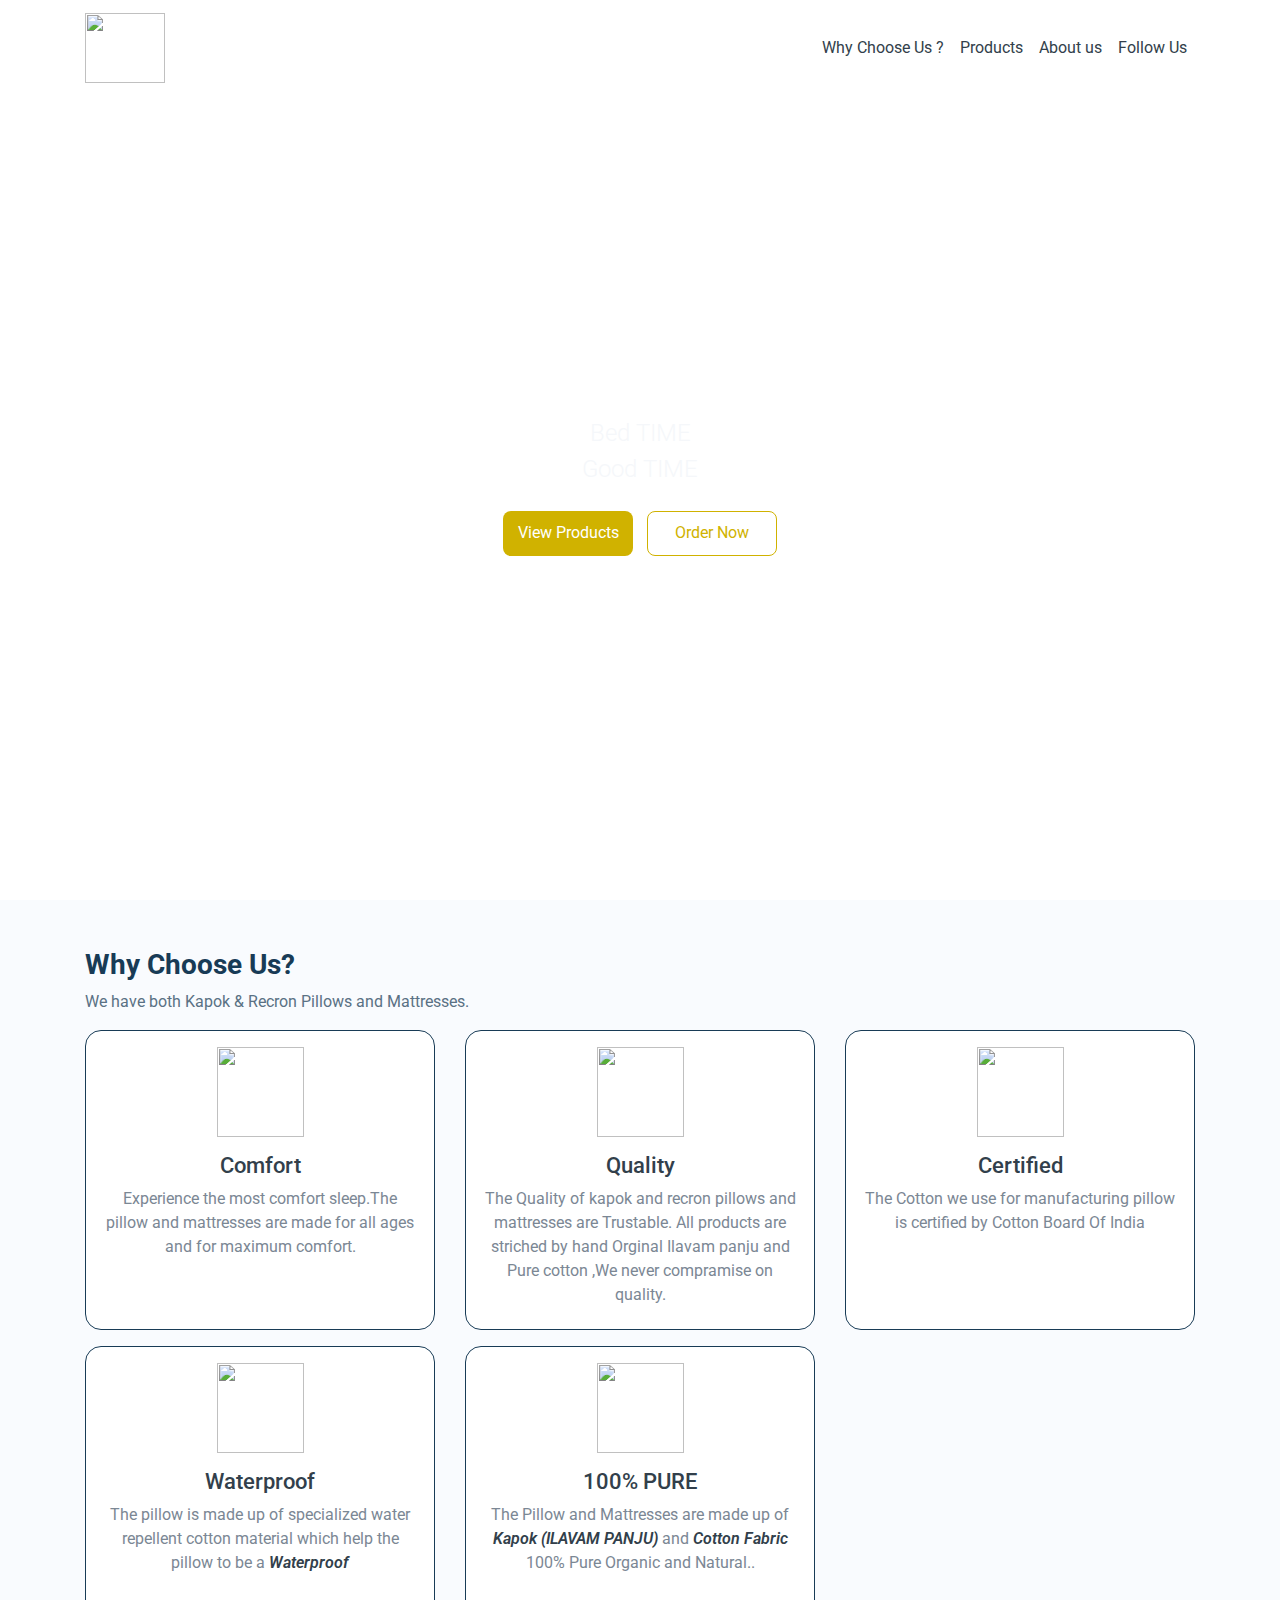
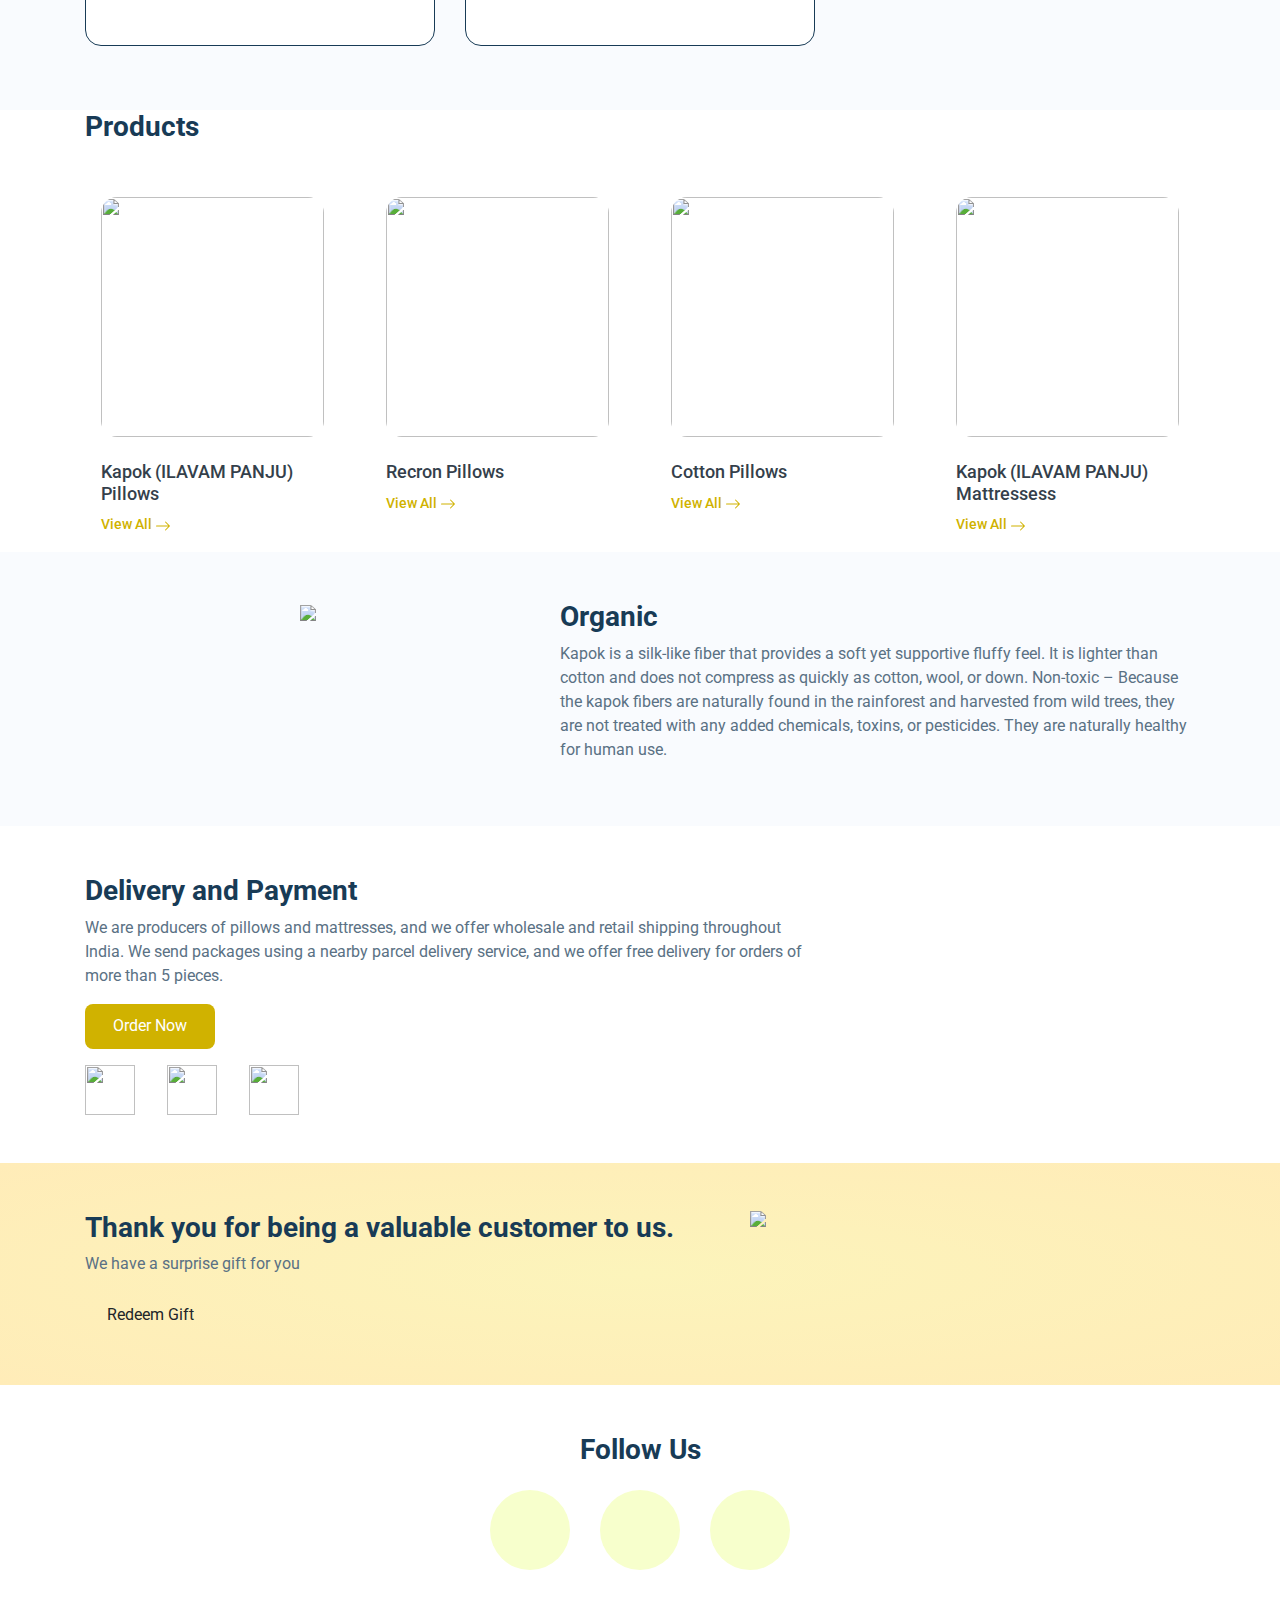
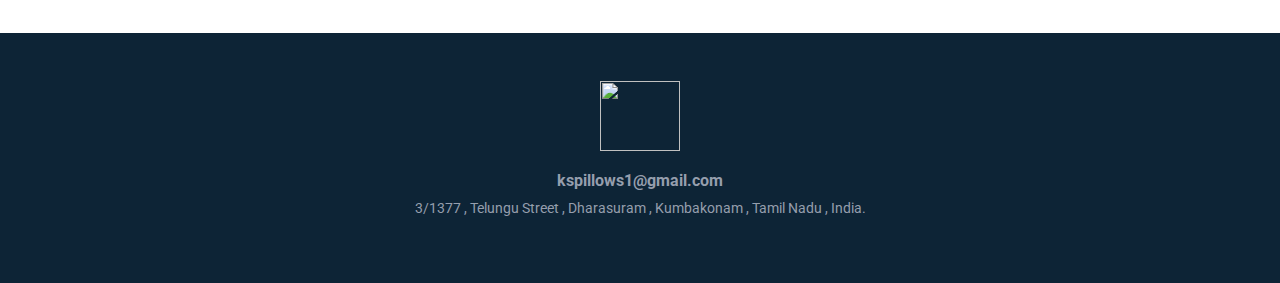
==== commit 15bc4fe4: "Update index.html" ====
--- a/index.html
+++ b/index.html
@@ -70,6 +70,24 @@
                         <h1 class="wcu-card-title mt-3">Quality</h1>
                         <p class="wcu-card-description">
                             The Quality of kapok and recron pillows and mattresses are Trustable. All products are striched by hand Orginal Ilavam panju and Pure cotton ,We never compramise on quality.
+                        </p>
+                    </div>
+                </div>
+                <div class="col-12 col-md-4">
+                    <div class="wcu-card p-3 mb-3">
+                        <img src="https://img.freepik.com/free-vector/grunge-certified-seal-stamp-rubber-look_78370-664.jpg?w=1060&t=st=1700657691~exp=1700658291~hmac=62eac5a25a88a677886efee0760c3c2bf94b9d871ad39c1c3522ec1e22b62fc6" class="wcu-card-image" />
+                        <h1 class="wcu-card-title mt-3">Certified</h1>
+                        <p class="wcu-card-description">
+                            The Cotton we use for manufacturing pillow is certified by Cotton Board Of India
+                        </p>
+                    </div>
+                </div>
+                <div class="col-12 col-md-4">
+                    <div class="wcu-card p-3 mb-3">
+                        <img src="https://img.freepik.com/premium-vector/waterproof-water-resistant-vector-icon_116137-1622.jpg?w=1060" class="wcu-card-image" />
+                        <h1 class="wcu-card-title mt-3">Waterproof</h1>
+                        <p class="wcu-card-description">
+                            The pillow is made up of specialized water repellent cotton material which help the pillow to be a <span class="offers">Waterproof</span>
                         </p>
                     </div>
                 </div>
--- a/ks.css
+++ b/ks.css
@@ -1,207 +1,281 @@
-@import url("https://fonts.googleapis.com/css2?family=Bree+Serif&family=Caveat:wght@400;700&family=Lobster&family=Monoton&family=Open+Sans:ital,wght@0,400;0,700;1,400;1,700&family=Playfair+Display+SC:ital,wght@0,400;0,700;1,700&family=Playfair+Display:ital,wght@0,400;0,700;1,700&family=Bree Serif:ital,wght@0,400;0,700;1,400;1,700&family=Source+Sans+Pro:ital,wght@0,400;0,700;1,700&family=Work+Sans:ital,wght@0,400;0,700;1,700&display=swap");
-.logo{
+@import url("https://fonts.googleapis.com/css2?family=Bree+Serif&family=Caveat:wght@400;700&family=Lobster&family=Monoton&family=Open+Sans:ital,wght@0,400;0,700;1,400;1,700&family=Playfair+Display+SC:ital,wght@0,400;0,700;1,700&family=Playfair+Display:ital,wght@0,400;0,700;1,700&family=Roboto:ital,wght@0,400;0,700;1,400;1,700&family=Source+Sans+Pro:ital,wght@0,400;0,700;1,700&family=Work+Sans:ital,wght@0,400;0,700;1,700&display=swap");
+
+.logo {
+    width: 80px;
+    height: 70px;
+}
+
+#navItem1 {
+    color: #323f4b;
+    font-family: "Roboto";
+}
+
+#navItem2 {
+    color: #323f4b;
+    font-family: "Roboto";
+}
+
+#navItem3 {
+    color: #323f4b;
+    font-family: "Roboto";
+}
+
+#navItem4 {
+    color: #323f4b;
+    font-family: "Roboto";
+}
+
+.banner-section-bg-container {
+    background-image: url("https://img.freepik.com/free-photo/pillows-stack-toning_1220-1771.jpg?w=360&t=st=1689097512~exp=1689098112~hmac=eef513e7086e11966838d81b30adce402c029b4ba99904600fbc9d2cb5ce6c5f");
+    height: 100vh;
+    background-size: cover;
+}
+
+.banner-heading {
+    color: white;
+    font-family: "Roboto";
+    font-size: 45px;
+    font-weight: 300;
+}
+
+.banner-caption {
+    color: #f5f7fa;
+    font-family: "Roboto";
+    font-size: 24px;
+    font-weight: 300;
+}
+
+.custom-button {
+    color: white;
+    background-color: #d0b200;
+    width: 130px;
+    height: 45px;
+    border-width: 0;
+    border-radius: 8px;
+    margin-right: 10px;
+}
+
+.custom-outline-button {
+    color: #d0b200;
+    background-color: transparent;
+    width: 130px;
+    height: 45px;
+    border-style: solid;
+    border-width: 1px;
+    border-color: #d0b200;
+    border-radius: 8px;
+}
+
+
+.wcu-section {
+    background-color: #f9fbfe;
+}
+
+.wcu-section-heading {
+    color: #183b56;
+    font-family: "Roboto";
+    font-size: 28px;
+    font-weight: 700;
+}
+
+.wcu-section-description {
+    color: #5a7184;
+    font-family: "Roboto";
+    font-size: 16px;
+}
+
+.wcu-card {
+    text-align: center;
+    background-color: white;
+    border-style: solid;
+    border-width: 1px;
+    border-color: #183b56;
+    height: 300px;
+    border-radius: 16px;
+}
+
+.wcu-card-image {
+    width: 87px;
+    height: 90px;
+}
+
+.wcu-card-title {
+    color: #323f4b;
+    font-family: "Roboto";
+    font-size: 22px;
+    font-weight: 500;
+}
+
+.wcu-card-description {
+    color: #7b8794;
+    font-family: "Roboto";
+    font-size: 16px;
+}
+
+.offers {
+    color: #323f4b;
+    font-style: italic;
+    font-weight: 600;
+}
+
+.product-section {
+    background-color: white;
+}
+
+.product-section-heading {
+    color: #183b56;
+    font-weight: 700;
+    font-family: "Roboto";
+    font-size: 28px;
+}
+
+.product-card {
+
+    margin-top: 30px;
+}
+
+.product-card-image {
+    border-radius: 16px;
+    width: 100%;
+    height: 240px;
+
+}
+
+.product-card-heading {
+    color: #343f4b;
+    font-weight: 500;
+    font-size: 18px;
+    font-family: "Roboto";
+    margin-top: 24px;
+}
+
+.product-link {
+    color: #d0b200;
+    font-weight: 500;
+    font-size: 14px;
+    font-family: "Roboto";
+
+}
+
+
+.healthy-food-section {
+    background-color: #f9fbfe;
+}
+
+.healthy-food-section-img {
+    width: 270px;
+}
+
+.healthy-food-section-heading {
+    font-family: "Roboto";
+    font-weight: 700;
+    font-size: 28px;
+    color: #183b56;
+}
+
+.healthy-food-section-description {
+    color: #5a7184;
+    font-family: "Roboto";
+    font-size: 16px;
+}
+
+.custom-button {
+    width: 130px;
+    height: 45px;
+    color: white;
+    background-color: #d0b200;
+    border-width: 0;
+    border-radius: 8px;
+    margin-right: 10px;
+}
+
+.delivery-and-payment-section-img {
+    width: 270px;
+}
+
+.delivery-and-payment-section-heading {
+    font-family: "Roboto";
+    font-weight: 700;
+    font-size: 28px;
+    color: #183b56;
+}
+
+.delivery-and-payment-section-description {
+    color: #5a7184;
+    font-family: "Roboto";
+    font-size: 16px;
+}
+
+.payment-card-img {
+    width: 50px;
+    height: 50px;
+    margin-right: 28px;
+}
+
+.thanking-customers-section {
+    background-image: radial-gradient(#fcf4bb, #ffecb8);
+}
+
+.thanking-customers-section-heading {
+    font-family: "Roboto";
+    font-weight: 700;
+    font-size: 28px;
+    color: #183b56;
+}
+
+.thanking-customers-section-description {
+    color: #5a7184;
+    font-family: "Roboto";
+    font-size: 16px;
+}
+
+.thanking-customers-section-img {
+    width: 270px;
+    margin-bottom: 20px;
+}
+
+.follow-us-section {
+    background-color: white;
+}
+
+.follow-us-section-heading {
+    font-family: "Roboto";
+    font-weight: 700;
+    font-size: 28px;
+    color: #183b56;
+    text-align: center;
+}
+
+.footer-section {
+    background-color: #0d2436;
+}
+
+.footer-section-mail-id {
+    color: #959ead;
+    font-family: "Roboto";
+    font-weight: bold;
+    font-size: 16px;
+    margin-top: 20px;
+}
+
+.footer-section-address {
+    color: #959ead;
+    font-family: "Roboto";
+    font-size: 14px;
+}
+
+.icon-section {
+    padding-top: 22px;
+    padding-bottom: 14px;
+    padding-right: 16px;
+    padding-left: 22px;
+    border-radius: 40px;
+    width: 80px;
     height: 80px;
-    width: 90px;
-}
-#navItem1{
-    color: #323f4b;
-    font-family: "Roboto";
-}
-#navItem2{
-    color: #323f4b;
-    font-family: "Roboto";
-}
-.first-img {
-
-    width: 87vw;
-    height: 50vh;
-}
-
-.card-home {
-    border-top-left-radius: 10px;
-    border-top-right-radius: 10px;
-    padding: 20px;
-    background-color: #ffffff;
-}
-
-.home-head {
-    color: #FF0000;
-    font-family: 'Bree Serif';
-    font-size: 40px;
-    font-weight: bold;
-}
-
-.home-para {
-    font-family: 'Bree Serif';
-    color: #6c6b70;
-    font-size: 25px;
-}
-
-.button-home {
-    color: #ffffff;
-    font-size: 20px;
-    background-color: #FF0000;
-    height: 40px;
-    width: 170px;
-    font-weight: bold;
-}
-
-.button-pil {
-    color: #ffffff;
-    font-size: 16px;
-    background-color: #FF0000;
-    height: 30px;
-    width: 80px;
-    font-weight: bold;
-}
-
-.button-products {
-    color: #ffffff;
-    font-size: 18px;
-    background-color: #FF0000;
-    height: 40px;
-    font-weight: bold;
-    width: 100px;
-    margin-top: 20px;
-}
-
-.bg-container-flats {
-    padding: 15px;
-    background-image: url('https://img.freepik.com/free-vector/blue-polygonal-shapes-background_1053-434.jpg?w=740&t=st=1687091198~exp=1687091798~hmac=2a234da65b1d97211ee72474b5f481bb119808ece9b1d82c21edfc7707bd2ace');
-    background-size: cover;
-}
-
-.flats-head {
-    color: #FF0000;
-    font-family: 'Bree Serif';
+    margin: 15px;
+    background-color: #f7ffcc;
+}
+
+.icons-image {
     font-size: 35px;
 }
-
-.flat-image {
-    height: 120px;
-    width: 100px;
-    margin-right: 15px;
-    border-radius: 5px;
-}
-
-.flat-card-head {
-    color: black;
-    font-family: 'Bree Serif';
-    font-weight: bold;
-    font-size: 20px;
-}
-
-.flat-card-para {
-    color: white;
-    font-family: 'Bree Serif';
-    font-size: 12px;
-}
-
-.flat-card {
-    padding: 10px;
-    margin: 3px;
-    border-radius: 10px;
-    background-color: #46C7C7;
-}
-
-.description-image {
-    height: 300px;
-}
-
-.product-name {
-    color: black;
-    font-family: "robotto";
-    font-weight: bold;
-}
-
-.description-head {
-    margin: 15px;
-    margin-bottom: 20px;
-    color: black;
-    font-size: 25px;
-    font-family: 'Bree Serif';
-    font-weight: bold;
-}
-
-.description-title {
-    color: #FF0000;
-    font-family: 'Bree Serif';
-    font-size: 15px;
-    font-weight: bold;
-}
-
-.description-para {
-    color: black;
-    font-size: 14px;
-}
-
-.button-back {
-    color: #ffffff;
-    font-size: 13px;
-    background-color: #FF0000;
-    height: 25px;
-    width: 100px;
-    font-weight: bold;
-    margin: 15px;
-}
-
-.bg {
-    background-image: url('https://img.freepik.com/free-vector/blue-polygonal-shapes-background_1053-434.jpg?w=740&t=st=1687091198~exp=1687091798~hmac=2a234da65b1d97211ee72474b5f481bb119808ece9b1d82c21edfc7707bd2ace');
-    background-size: cover;
-    padding: 50px;
-}
-
-.txt {
-    font-size: 25px;
-    font-weight: bold;
-}
-
-.crel {
-    height: 20vh;
-    width: 60vw;
-}
-
-.mat {
-
-    color: #FF0000;
-    margin-top: 50px;
-    font-weight: bold;
-    font-family: "Sans-Serif";
-
-}
-
-.pil {
-    font-weight: bold;
-    font-family: "Sans-Serif";
-    color: #FF0000;
-    margin-top: 50px;
-
-}
-
-.what {
-    height: 40px;
-    width: 40px;
-}
-
-.buy {
-    font-family: 'robotto';
-    font-weight: bold;
-    font-style: italic;
-}
-
-.buynow {
-    background-position: left;
-    background-size: cover;
-    width: 100vw;
-    background-image: url('https://img.freepik.com/free-vector/blue-polygonal-shapes-background_1053-434.jpg?w=740&t=st=1687091198~exp=1687091798~hmac=2a234da65b1d97211ee72474b5f481bb119808ece9b1d82c21edfc7707bd2ace');
-}
-
-.button-buy {
-    color: #ffffff;
-    font-size: 17px;
-    background-color: #FF0000;
-    height: 35px;
-    width: 120px;
-    font-weight: bold;
-    margin-bottom: 20px;
-}
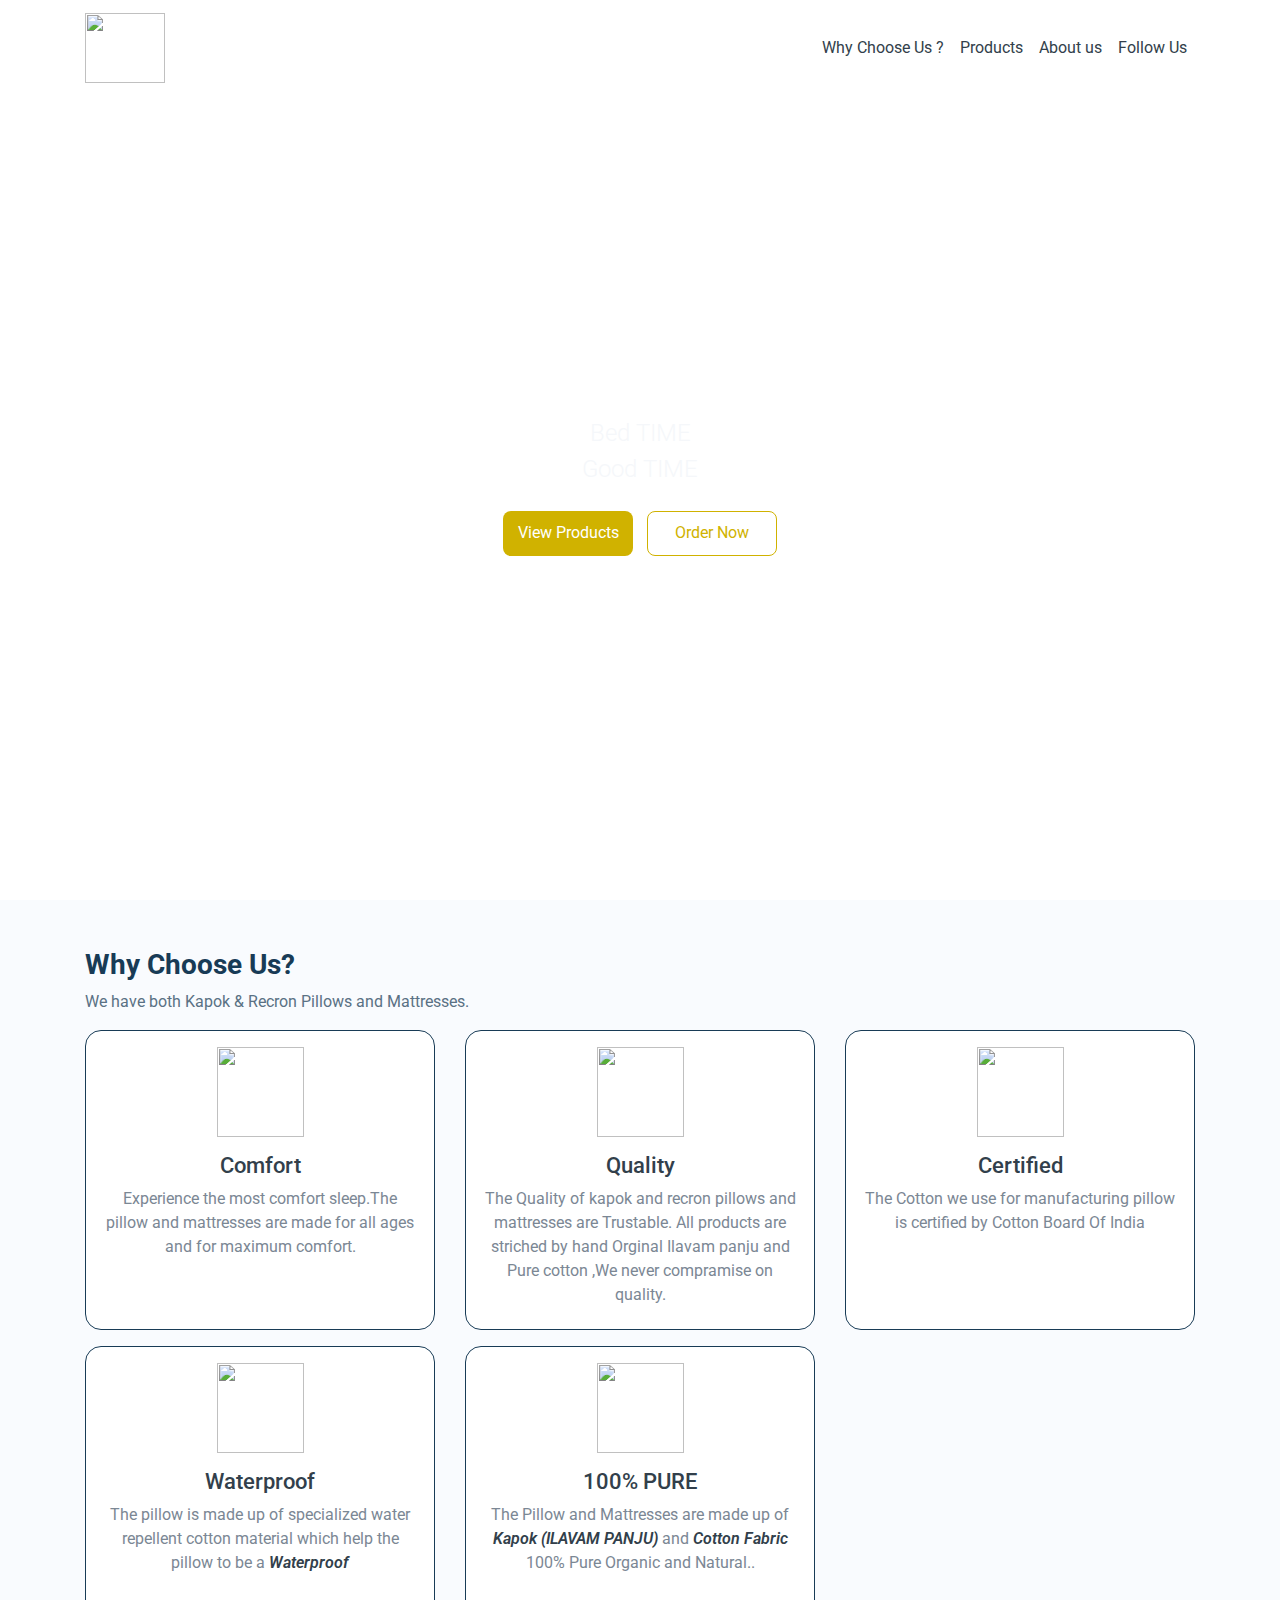
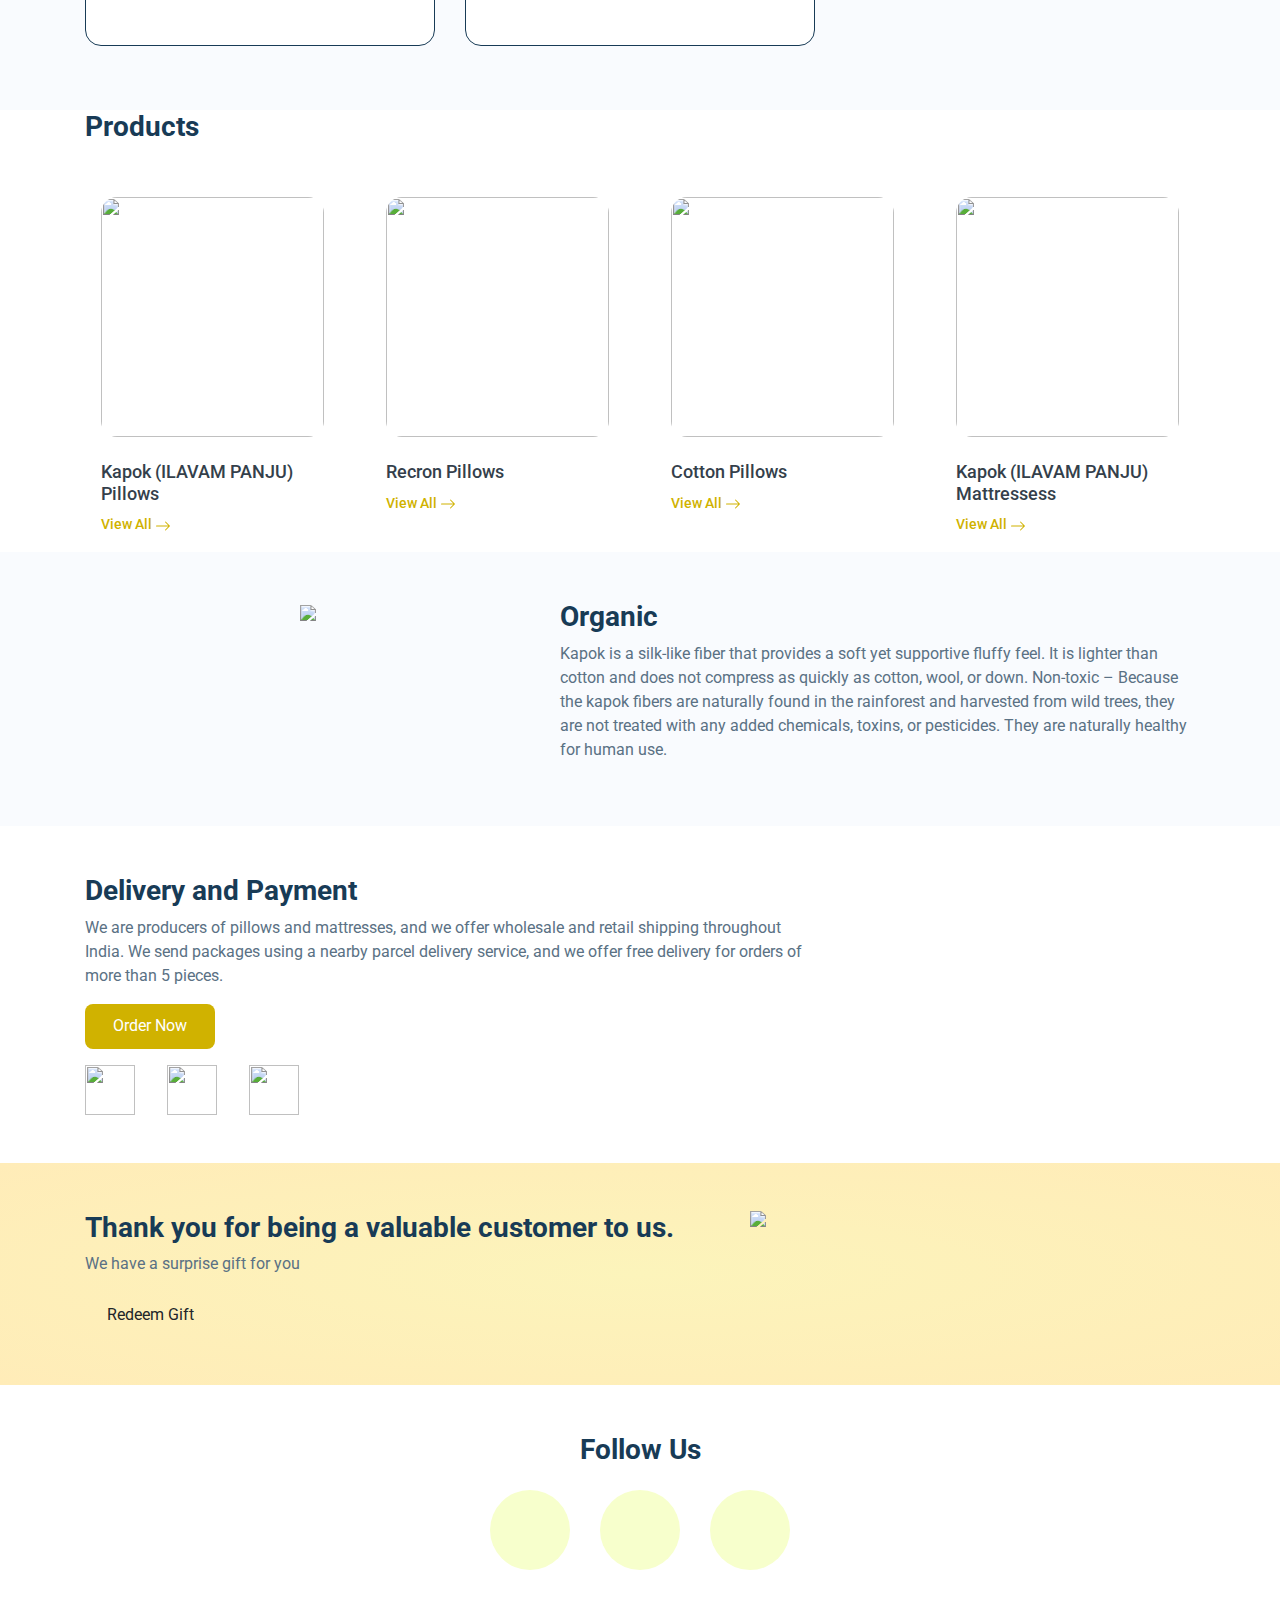
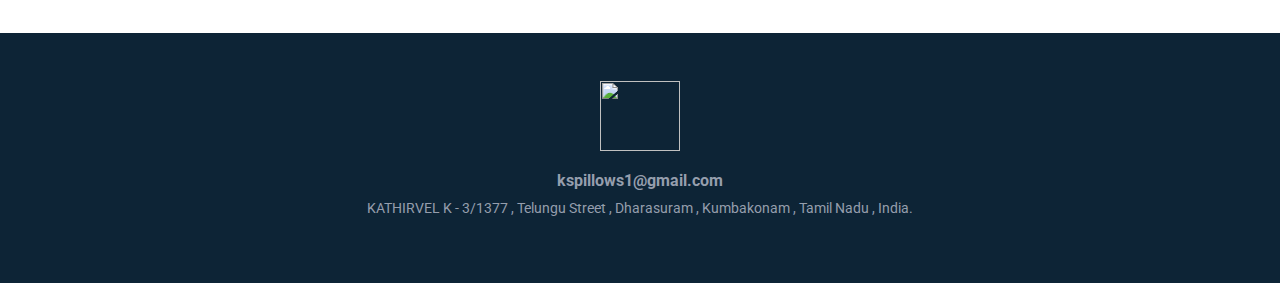
==== commit aa5608c3: "Update index.html" ====
--- a/index.html
+++ b/index.html
@@ -286,7 +286,7 @@
                     <img src="https://i.ibb.co/F4snw93/10x10-logo-copy-2.jpg" class="logo" />
                     <h1 class="footer-section-mail-id">kspillows1@gmail.com</h1>
                     <p class="footer-section-address">
-                        3/1377 , Telungu Street , Dharasuram , Kumbakonam , Tamil Nadu , India.
+                       KATHIRVEL K  -  3/1377 , Telungu Street , Dharasuram , Kumbakonam , Tamil Nadu , India.
                     </p>
                 </div>
             </div>
